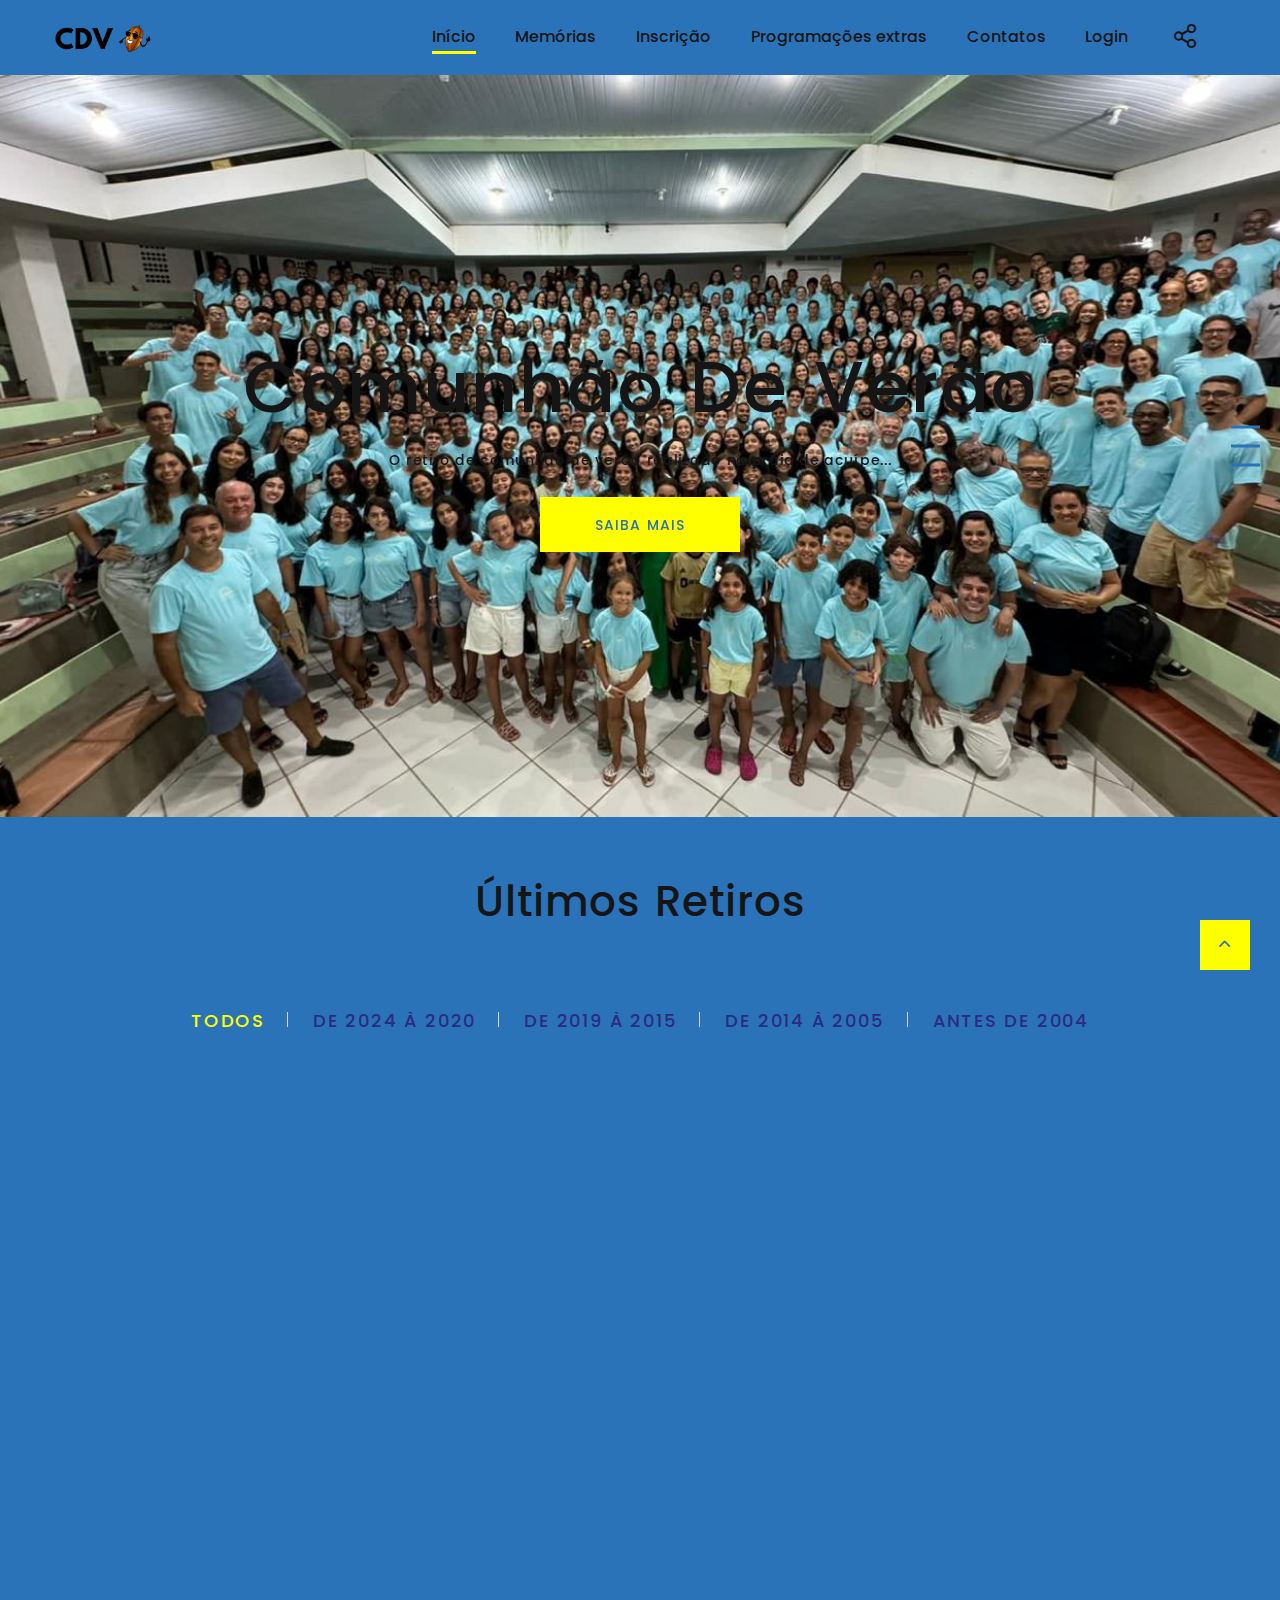
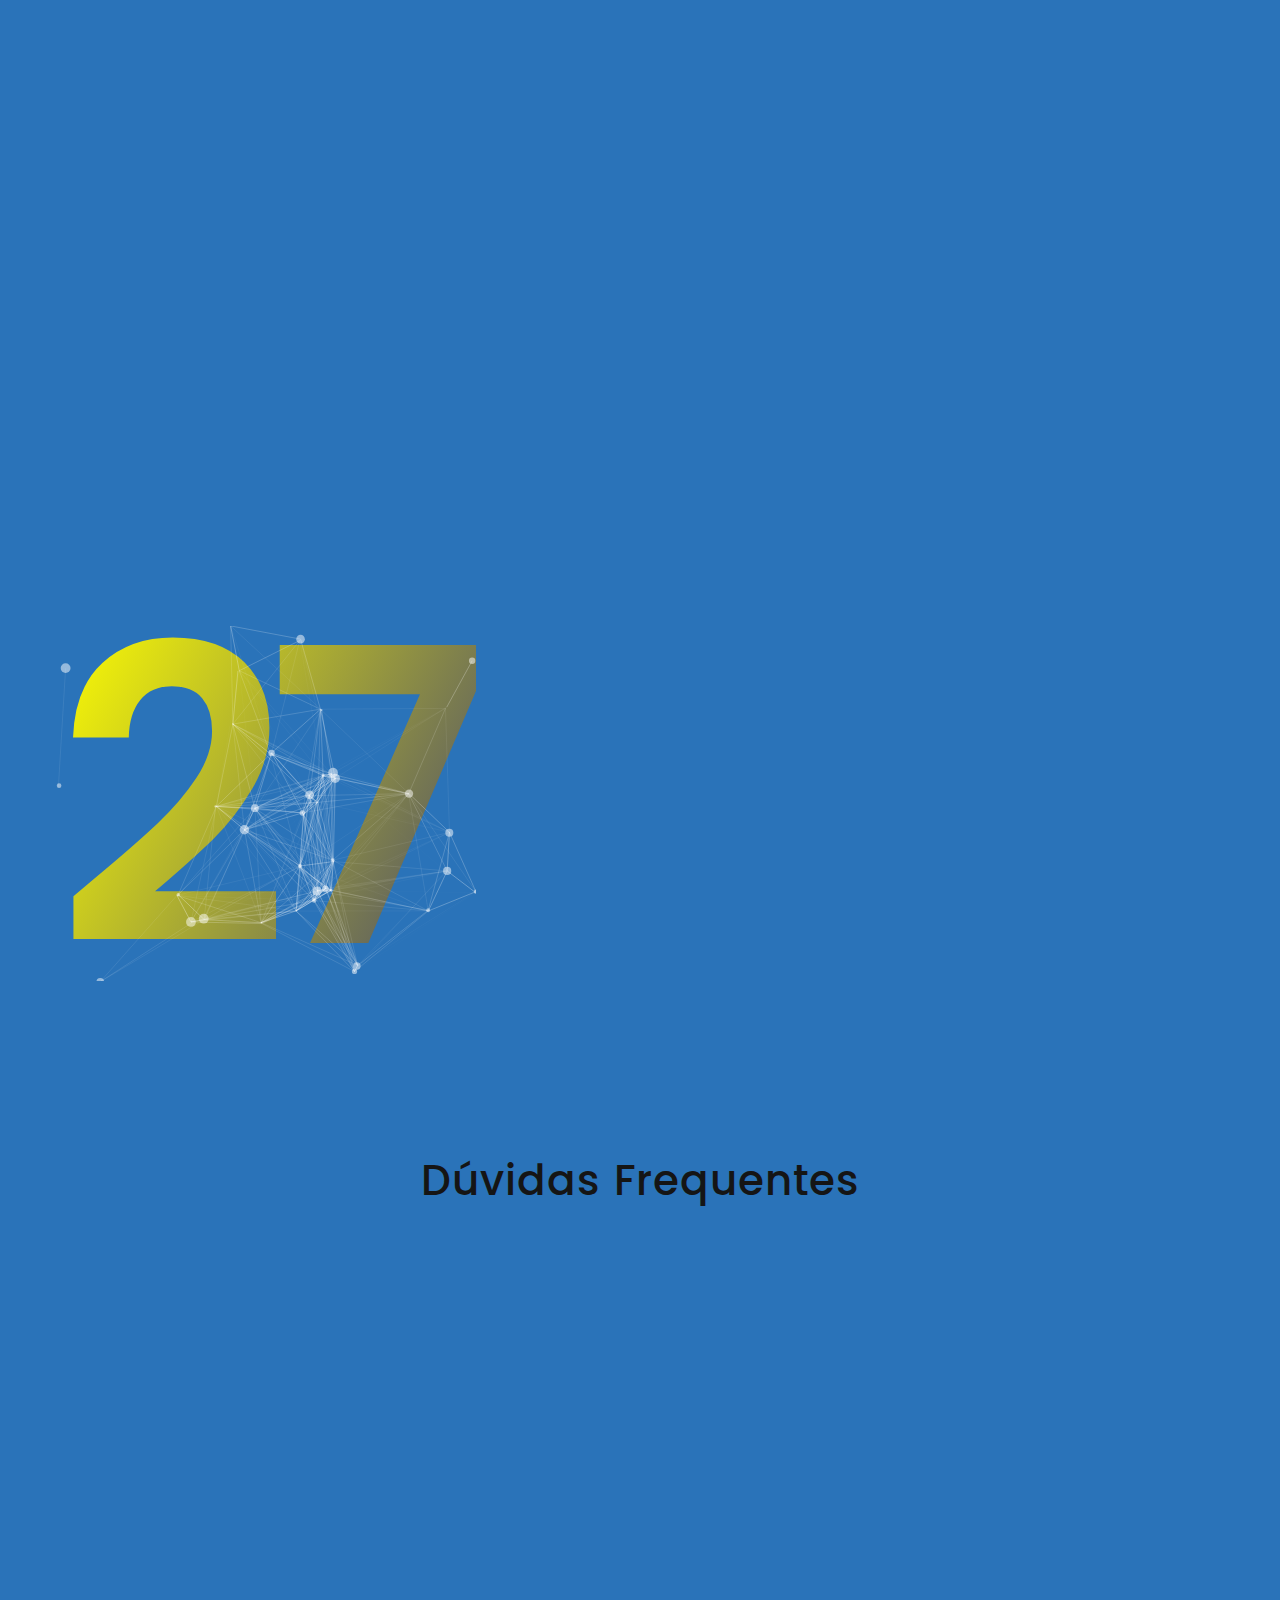
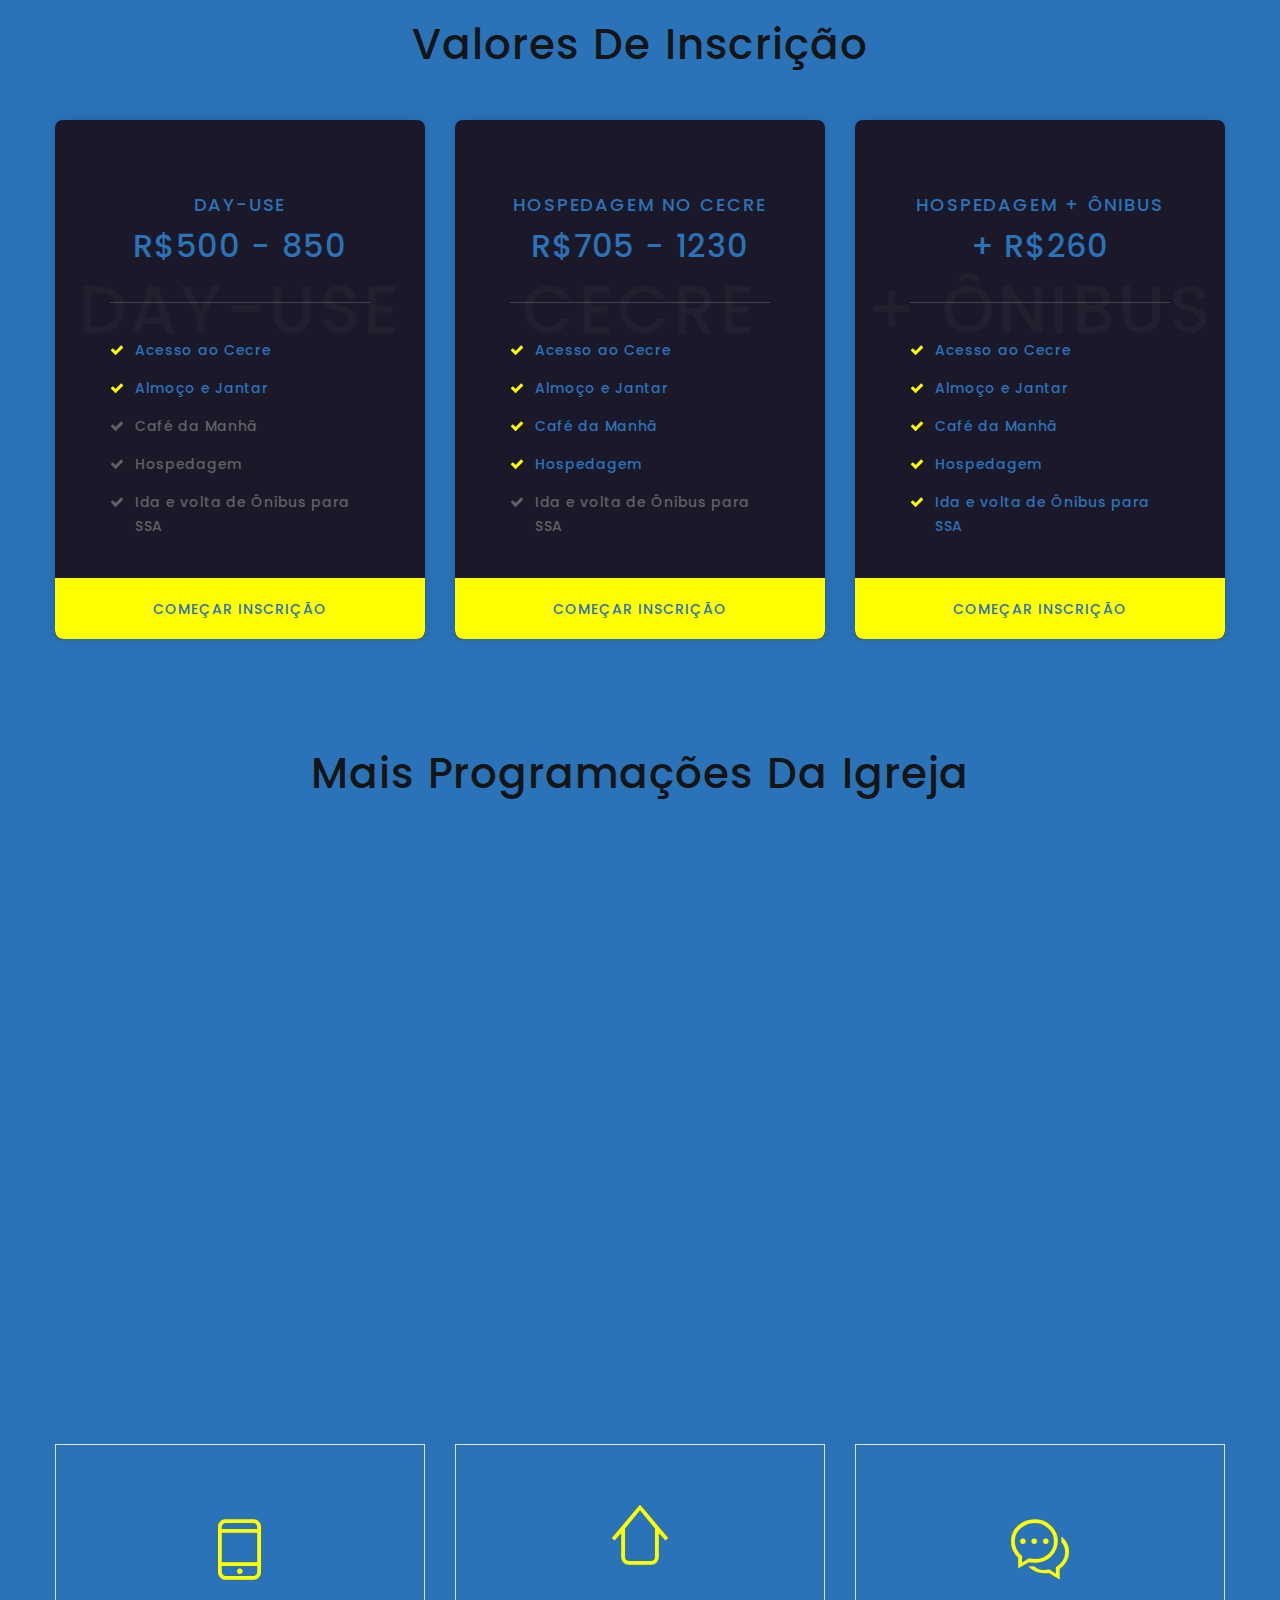
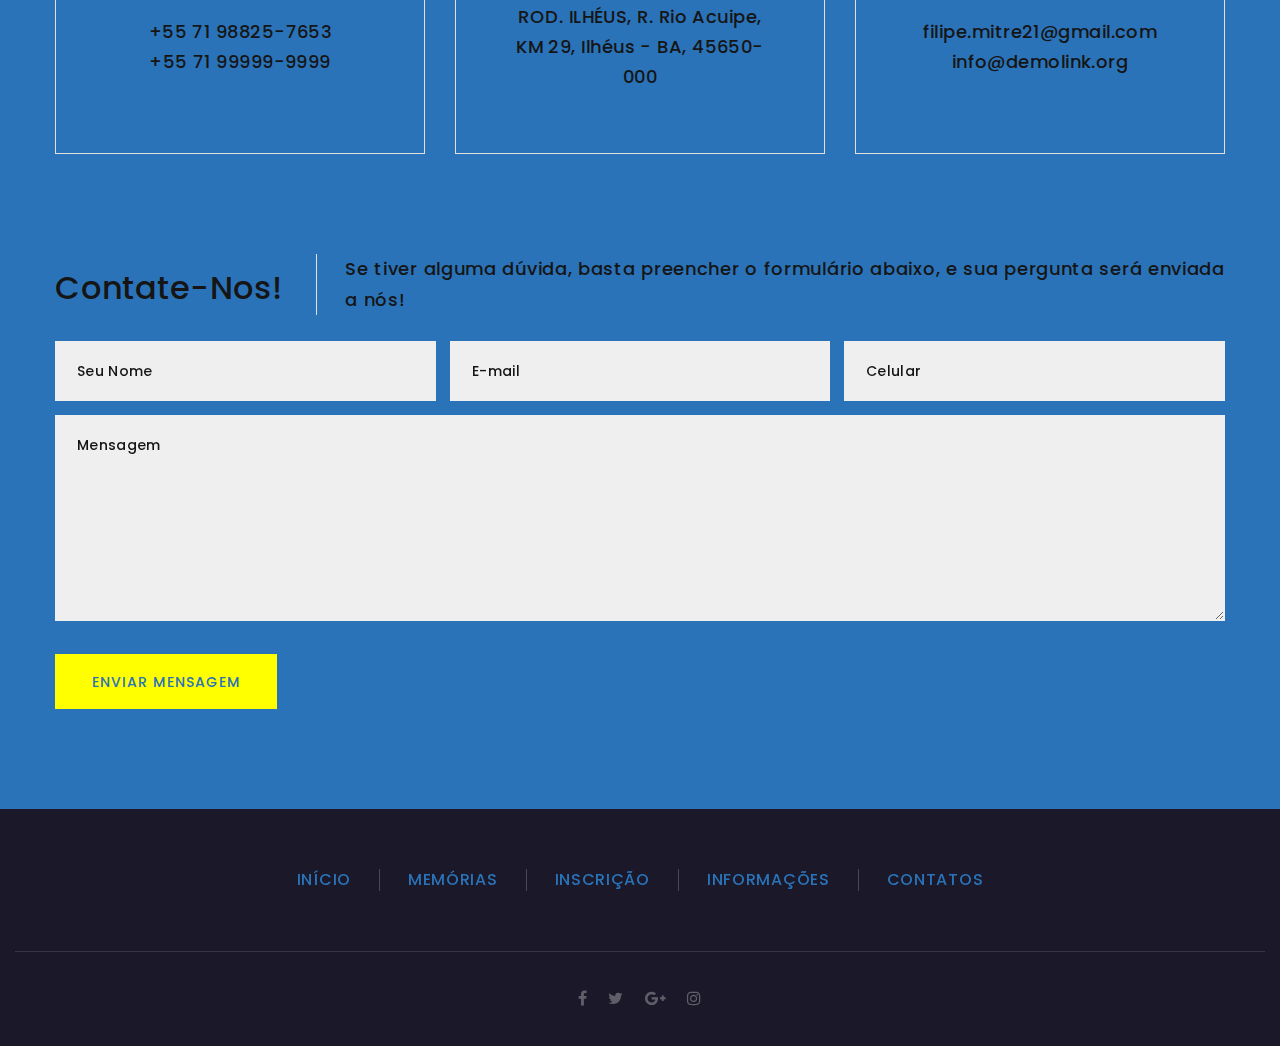
==== index.html @ d505a314 "Update index.html" ====
<!DOCTYPE html>
<html class="wide wow-animation" lang="en">
  <head>
    <title>Comunhão de verão</title>
    <meta name="format-detection" content="telephone=no">
    <meta name="viewport" content="width=device-width, height=device-height, initial-scale=1.0, maximum-scale=1.0, user-scalable=0">
    <meta http-equiv="X-UA-Compatible" content="IE=edge">
    <meta charset="utf-8">
    <link rel="icon" href="images/cacau.png" type="image/x-icon">
    <!-- Stylesheets-->
    <link rel="stylesheet" type="text/css" href="//fonts.googleapis.com/css?family=Poppins:400,500,600%7CTeko:300,400,500%7CMaven+Pro:500">
    <link rel="stylesheet" href="css/bootstrap.css">
    <link rel="stylesheet" href="css/fonts.css">
    <link rel="stylesheet" href="css/style.css">
    <style>.ie-panel{display: none;background: #212121;padding: 10px 0;box-shadow: 3px 3px 5px 0 rgba(0,0,0,.3);clear: both;text-align:center;position: relative;z-index: 1;} html.ie-10 .ie-panel, html.lt-ie-10 .ie-panel {display: block;}</style>
  </head>
  <body>
    <div class="ie-panel"><a href="http://windows.microsoft.com/en-US/internet-explorer/"><img src="images/ie8-panel/warning_bar_0000_us.jpg" height="42" width="820" alt="You are using an outdated browser. For a faster, safer browsing experience, upgrade for free today."></a></div>
    <div class="preloader">
      <div class="preloader-body">
        <div class="cssload-container"><span></span><span></span><span></span><span></span>
        </div>
      </div>
    </div>
    <div class="page">
      <div id="inicio">
        <!-- Page Header-->
        <header class="section page-header">
          <!-- RD Navbar-->
          <div class="rd-navbar-wrap">
            <nav class="rd-navbar rd-navbar-classic" data-layout="rd-navbar-fixed" data-sm-layout="rd-navbar-fixed" data-md-layout="rd-navbar-fixed" data-md-device-layout="rd-navbar-fixed" data-lg-layout="rd-navbar-static" data-lg-device-layout="rd-navbar-fixed" data-xl-layout="rd-navbar-static" data-xl-device-layout="rd-navbar-static" data-xxl-layout="rd-navbar-static" data-xxl-device-layout="rd-navbar-static" data-lg-stick-up-offset="46px" data-xl-stick-up-offset="46px" data-xxl-stick-up-offset="46px" data-lg-stick-up="true" data-xl-stick-up="true" data-xxl-stick-up="true">
              <div class="rd-navbar-main-outer">
                <div class="rd-navbar-main">
                  <!-- RD Navbar Panel-->
                  <div class="rd-navbar-panel">
                    <!-- RD Navbar Toggle-->
                    <button class="rd-navbar-toggle" data-rd-navbar-toggle=".rd-navbar-nav-wrap"><span></span></button>
                    <!-- RD Navbar Brand-->
                    <div class="rd-navbar-brand"><a class="brand" href="index.html"><img src="images/cdv.png" alt="" width="223" height="50"/></a></div>
                  </div>
                  <div class="rd-navbar-main-element">
                    <div class="rd-navbar-nav-wrap">
                      <!-- RD Navbar Share-->
                      <div class="rd-navbar-share fl-bigmug-line-share27" data-rd-navbar-toggle=".rd-navbar-share-list">
                        <ul class="list-inline rd-navbar-share-list">
                          <li class="rd-navbar-share-list-item"><<i class="fi fi-br-cross"></i></li>
                          <li class="rd-navbar-share-list-item"><a class="icon fa fa-twitter" href="#"></a></li>
                          <li class="rd-navbar-share-list-item"><a class="icon fa fa-facebook" href="https://www.facebook.com/cecreacuipe/?locale=pt_BR" target="_blank"></a></li>
                          <li class="rd-navbar-share-list-item"><a class="icon fa fa-instagram" href="https://www.instagram.com/comunhaodeverao/" target="_blank"></a></li>
                        </ul>
                      </div>
                      <ul class="rd-navbar-nav">
                        <li class="rd-nav-item active"><a class="rd-nav-link" href="#inicio">Início</a></li>
                        <!--<li class="rd-nav-item"><a class="rd-nav-link" href="#services">Equipe</a></li>-->
                        <li class="rd-nav-item"><a class="rd-nav-link" href="#memo">Memórias</a></li>
                        <li class="rd-nav-item"><a class="rd-nav-link" href="#pricing">Inscrição</a></li>
                        <li class="rd-nav-item"><a class="rd-nav-link" href="#info">Programações extras</a></li>
                        <li class="rd-nav-item"><a class="rd-nav-link" href="#contatos">Contatos</a></li>
                        <li class="rd-nav-item"><a class="rd-nav-link" href="login.html">Login</a></li>
                      </ul>
                    </div>
                  </div>
                </div>
              </div>
            </nav>
          </div>
        </header>

        <!-- Swiper-->
        <section class="section swiper-container swiper-slider swiper-slider-classic" data-loop="true" data-autoplay="4859" data-simulate-touch="true" data-direction="vertical" data-nav="false">
          <div class="swiper-wrapper text-center">
            <div class="swiper-slide" data-slide-bg="images/glr.jpg">
              <div class="swiper-slide-caption section-md">
                <div class="container">
                  <h1 data-caption-animate="fadeInLeft" data-caption-delay="0">Comunhão de Verão</h1>
                  <p class="text-width-large" data-caption-animate="fadeInRight" data-caption-delay="100">O retiro de comunhão de verão realizado na praia de acuípe...</p><a class="button button-primary button-ujarak" href="#modalCta" data-toggle="modal" data-caption-animate="fadeInUp" data-caption-delay="200">Saiba mais</a>
                </div>
              </div>
            </div>
            <div class="swiper-slide" data-slide-bg="images/corda.jpg">
              <div class="swiper-slide-caption section-md">
                <div class="container">
                  <h1 data-caption-animate="fadeInLeft" data-caption-delay="0">História do retiro</h1>
                  <p class="text-width-large" data-caption-animate="fadeInRight" data-caption-delay="100">Ao longo desses 27 anos muita coisa aconteceu...</p><a class="button button-primary button-ujarak" href="#modalCta" data-toggle="modal" data-caption-animate="fadeInUp" data-caption-delay="200">Saiba mais</a>
                </div>
              </div>
            </div>
            <div class="swiper-slide" data-slide-bg="images/time.jpg">
              <div class="swiper-slide-caption section-md">
                <div class="container">
                  <h1 data-caption-animate="fadeInLeft" data-caption-delay="0">Qualquer dúvida</h1>
                  <p class="text-width-large" data-caption-animate="fadeInRight" data-caption-delay="100">pergunta ao tio Gera...</p><a class="button button-primary button-ujarak" href="#modalCta" data-toggle="modal" data-caption-animate="fadeInUp" data-caption-delay="200">Saiba mais</a>
                </div>
              </div>
            </div>
          </div>
          <!-- Swiper Pagination-->
          <div class="swiper-pagination__module">
            <div class="swiper-pagination__fraction"><span class="swiper-pagination__fraction-index">00</span><span class="swiper-pagination__fraction-divider">/</span><span class="swiper-pagination__fraction-count">00</span></div>
            <div class="swiper-pagination__divider"></div>
            <div class="swiper-pagination"></div>
          </div>
        </section>

      </div>
      <!-- See all services-->
      <!--<section class="section section-sm section-first bg-default text-center" id="services">
        <div class="container">
          <div class="row row-30 justify-content-center">
            <div class="col-md-7 col-lg-5 col-xl-6 text-lg-left wow fadeInUp"><img src="images/index-1-415x592.png" alt="" width="415" height="592"/>
            </div>
            <div class="col-lg-7 col-xl-6">
              <div class="row row-30">
                <div class="col-sm-6 wow fadeInRight">
                  <article class="box-icon-modern box-icon-modern-custom">
                    <div>
                      <h3 class="box-icon-modern-big-title">What We Offer</h3>
                      <div class="box-icon-modern-decor"></div><a class="button button-primary button-ujarak" href="#">View All Services</a>
                    </div>
                  </article>
                </div>
                <div class="col-sm-6 wow fadeInRight" data-wow-delay=".1s">
                  <article class="box-icon-modern box-icon-modern-2">
                    <div class="box-icon-modern-icon linearicons-phone-in-out"></div>
                    <h5 class="box-icon-modern-title"><a href="#">CORPORATE<br>SOLUTIONS</a></h5>
                    <div class="box-icon-modern-decor"></div>
                    <p class="box-icon-modern-text">Need specific software for your company? We are ready to develop it!</p>
                  </article>
                </div>
                <div class="col-sm-6 wow fadeInRight" data-wow-delay=".2s">
                  <article class="box-icon-modern box-icon-modern-2">
                    <div class="box-icon-modern-icon linearicons-headset"></div>
                    <h5 class="box-icon-modern-title"><a href="#">CALL CENTER<br>SOLUTIONS</a></h5>
                    <div class="box-icon-modern-decor"></div>
                    <p class="box-icon-modern-text">Our experts provide custom products of any complexity for call centers.</p>
                  </article>
                </div>
                <div class="col-sm-6 wow fadeInRight" data-wow-delay=".3s">
                  <article class="box-icon-modern box-icon-modern-2">
                    <div class="box-icon-modern-icon linearicons-outbox"></div>
                    <h5 class="box-icon-modern-title"><a href="#">CLOUD<br>DEVELOPMENT</a></h5>
                    <div class="box-icon-modern-decor"></div>
                    <p class="box-icon-modern-text">We can also offer you reliable cloud development solutions.</p>
                  </article>
                </div>
              </div>
            </div>
          </div>
        </div>
      </section>-->

      <!-- Cta
      <section class="section section-fluid bg-default">
        <div class="parallax-container" data-parallax-img="images/parallax-1.jpg">
          <div class="parallax-content section-xl context-dark bg-overlay-68 bg-mobile-overlay">
            <div class="container">
              <div class="row row-30 justify-content-end text-right">
                <div class="col-sm-7">
                  <h3 class="wow fadeInLeft">Let's Develop Your Next Great App!</h3>
                  <p>Do you need a unique software solution for your company? We know how to help you!</p>
                  <div class="group-sm group-middle group justify-content-end"><a class="button button-primary button-ujarak" href="#modalCta" data-toggle="modal">Saiba mais</a><a class="button button-white-outline button-ujarak" href="#">Learn More</a></div>
                </div>
              </div>
            </div>
          </div>
        </div>
      </section>-->

      <!-- Latest Projects-->
      <section class="section section-sm section-fluid bg-default text-center" id="memo">
        <div class="container-fluid">
          <h2 class="wow fadeInLeft">Últimos retiros</h2>
          <p class="quote-jean wow fadeInRight" data-wow-delay=".1s">Ao longo desses 27 anos de retiro, temos muitas memórias em foto</p>
          <div class="isotope-filters isotope-filters-horizontal">
            <button class="isotope-filters-toggle button button-md button-icon button-icon-right button-default-outline button-wapasha" data-custom-toggle="#isotope-3" data-custom-toggle-hide-on-blur="true" data-custom-toggle-disable-on-blur="true"><span class="icon fa fa-caret-down"></span>Filter</button>
            <ul class="isotope-filters-list" id="isotope-3">
              <li><a class="active" href="#" data-isotope-filter="*" data-isotope-group="gallery">Todos</a></li>
              <li><a href="#" data-isotope-filter="Type 1" data-isotope-group="gallery">De 2024 à 2020</a></li>
              <li><a href="#" data-isotope-filter="Type 2" data-isotope-group="gallery">De 2019 à 2015</a></li>
              <li><a href="#" data-isotope-filter="Type 3" data-isotope-group="gallery">De 2014 à 2005</a></li>
              <li><a href="#" data-isotope-filter="Type 4" data-isotope-group="gallery">Antes de 2004</a></li>
            </ul>
          </div>
          <div class="row row-30 isotope" data-isotope-layout="fitRows" data-isotope-group="gallery" data-lightgallery="group">
            <div class="col-sm-6 col-lg-4 col-xxl-3 isotope-item wow fadeInRight" data-filter="Type 4">
              <!-- Thumbnail Classic-->
              <article class="thumbnail thumbnail-classic thumbnail-md">
                <div class="thumbnail-classic-figure"><img src="images/1.png" alt="" width="420" height="350"/>
                </div>
                <div class="thumbnail-classic-caption">
                  <div class="thumbnail-classic-title-wrap"><a class="icon fl-bigmug-line-zoom60" href="images/grid-gallery-1-1200x800-original.jpg" data-lightgallery="item"><img src="images/2.png" alt="" width="420" height="350"/></a>
                    <h5 class="thumbnail-classic-title"><a href="#">FinStep</a></h5>
                  </div>
                  <p class="thumbnail-classic-text">We work hard on every app to deliver top-notch features with great UI that you won’t find anywhere else.</p>
                </div>
              </article>
            </div>
            <div class="col-sm-6 col-lg-4 col-xxl-3 isotope-item wow fadeInRight" data-filter="Type 1" data-wow-delay=".1s">
              <!-- Thumbnail Classic-->
              <article class="thumbnail thumbnail-classic thumbnail-md">
                <div class="thumbnail-classic-figure"><img src="images/2.png" alt="" width="420" height="350"/>
                </div>
                <div class="thumbnail-classic-caption">
                  <div class="thumbnail-classic-title-wrap"><a class="icon fl-bigmug-line-zoom60" href="images/grid-gallery-2-1200x800-original.jpg" data-lightgallery="item"><img src="images/fullwidth-gallery-2-420x350.jpg" alt="" width="420" height="350"/></a>
                    <h5 class="thumbnail-classic-title"><a href="#">Mobile Finance</a></h5>
                  </div>
                  <p class="thumbnail-classic-text">We work hard on every app to deliver top-notch features with great UI that you won’t find anywhere else.</p>
                </div>
              </article>
            </div>
            <div class="col-sm-6 col-lg-4 col-xxl-3 isotope-item wow fadeInRight" data-filter="Type 2" data-wow-delay=".2s">
              <!-- Thumbnail Classic-->
              <article class="thumbnail thumbnail-classic thumbnail-md">
                <div class="thumbnail-classic-figure"><img src="images/3.png" alt="" width="420" height="350"/>
                </div>
                <div class="thumbnail-classic-caption">
                  <div class="thumbnail-classic-title-wrap"><a class="icon fl-bigmug-line-zoom60" href="images/grid-gallery-3-1200x800-original.jpg" data-lightgallery="item"><img src="images/fullwidth-gallery-3-420x350.jpg" alt="" width="420" height="350"/></a>
                    <h5 class="thumbnail-classic-title"><a href="#">Q-Manage</a></h5>
                  </div>
                  <p class="thumbnail-classic-text">We work hard on every app to deliver top-notch features with great UI that you won’t find anywhere else.</p>
                </div>
              </article>
            </div>
            <div class="col-sm-6 col-lg-4 col-xxl-3 isotope-item wow fadeInRight" data-filter="Type 3" data-wow-delay=".3s">
              <!-- Thumbnail Classic-->
              <article class="thumbnail thumbnail-classic thumbnail-md">
                <div class="thumbnail-classic-figure"><img src="images/4.png" alt="" width="420" height="350"/>
                </div>
                <div class="thumbnail-classic-caption">
                  <div class="thumbnail-classic-title-wrap"><a class="icon fl-bigmug-line-zoom60" href="images/grid-gallery-4-1200x800-original.jpg" data-lightgallery="item"><img src="images/fullwidth-gallery-4-420x350.jpg" alt="" width="420" height="350"/></a>
                    <h5 class="thumbnail-classic-title"><a href="#">WeatherCast</a></h5>
                  </div>
                  <p class="thumbnail-classic-text">We work hard on every app to deliver top-notch features with great UI that you won’t find anywhere else.</p>
                </div>
              </article>
            </div>
            <div class="col-sm-6 col-lg-4 col-xxl-3 isotope-item wow fadeInLeft" data-filter="Type 3">
              <!-- Thumbnail Classic-->
              <article class="thumbnail thumbnail-classic thumbnail-md">
                <div class="thumbnail-classic-figure"><img src="images/5.png" alt="" width="420" height="350"/>
                </div>
                <div class="thumbnail-classic-caption">
                  <div class="thumbnail-classic-title-wrap"><a class="icon fl-bigmug-line-zoom60" href="images/grid-gallery-5-1200x800-original.jpg" data-lightgallery="item"><img src="images/fullwidth-gallery-5-420x350.jpg" alt="" width="420" height="350"/></a>
                    <h5 class="thumbnail-classic-title"><a href="#">Home Calendar</a></h5>
                  </div>
                  <p class="thumbnail-classic-text">We work hard on every app to deliver top-notch features with great UI that you won’t find anywhere else.</p>
                </div>
              </article>
            </div>
            <div class="col-sm-6 col-lg-4 col-xxl-3 isotope-item wow fadeInLeft" data-filter="Type 1" data-wow-delay=".1s">
              <!-- Thumbnail Classic-->
              <article class="thumbnail thumbnail-classic thumbnail-md">
                <div class="thumbnail-classic-figure"><img src="images/6.png" alt="" width="420" height="350"/>
                </div>
                <div class="thumbnail-classic-caption">
                  <div class="thumbnail-classic-title-wrap"><a class="icon fl-bigmug-line-zoom60" href="images/grid-gallery-6-1200x800-original.jpg" data-lightgallery="item"><img src="images/fullwidth-gallery-6-420x350.jpg" alt="" width="420" height="350"/></a>
                    <h5 class="thumbnail-classic-title"><a href="#">MPlanner</a></h5>
                  </div>
                  <p class="thumbnail-classic-text">We work hard on every app to deliver top-notch features with great UI that you won’t find anywhere else.</p>
                </div>
              </article>
            </div>
            <div class="col-sm-6 col-lg-4 col-xxl-3 isotope-item wow fadeInLeft" data-filter="Type 2" data-wow-delay=".2s">
              <!-- Thumbnail Classic-->
              <article class="thumbnail thumbnail-classic thumbnail-md">
                <div class="thumbnail-classic-figure"><img src="images/7.png" alt="" width="420" height="350"/>
                </div>
                <div class="thumbnail-classic-caption">
                  <div class="thumbnail-classic-title-wrap"><a class="icon fl-bigmug-line-zoom60" href="images/grid-gallery-7-1200x800-original.jpg" data-lightgallery="item"><img src="images/fullwidth-gallery-7-420x350.jpg" alt="" width="420" height="350"/></a>
                    <h5 class="thumbnail-classic-title"><a href="#">Alice Messenger</a></h5>
                  </div>
                  <p class="thumbnail-classic-text">We work hard on every app to deliver top-notch features with great UI that you won’t find anywhere else.</p>
                </div>
              </article>
            </div>
            <div class="col-sm-6 col-lg-4 col-xxl-3 isotope-item wow fadeInLeft" data-filter="Type 3" data-wow-delay=".3s">
              <!-- Thumbnail Classic-->
              <article class="thumbnail thumbnail-classic thumbnail-md">
                <div class="thumbnail-classic-figure"><img src="images/10.png" alt="" width="420" height="350"/>
                </div>
                <div class="thumbnail-classic-caption">
                  <div class="thumbnail-classic-title-wrap"><a class="icon fl-bigmug-line-zoom60" href="images/grid-gallery-8-1200x800-original.jpg" data-lightgallery="item"><img src="images/fullwidth-gallery-8-420x350.jpg" alt="" width="420" height="350"/></a>
                    <h5 class="thumbnail-classic-title"><a href="#">WiseMoney</a></h5>
                  </div>
                  <p class="thumbnail-classic-text">We work hard on every app to deliver top-notch features with great UI that you won’t find anywhere else.</p>
                </div>
              </article>
            </div>
          </div>
        </div>
      </section>

      <!-- Years of experience-->
      <section class="section section-sm bg-default">
        <div class="container">
          <div class="row row-30 row-xl-24 justify-content-center align-items-center align-items-lg-start text-left">
            <div class="col-md-6 col-lg-5 col-xl-4 text-center"><a class="text-img" href="#">
                <div id="particles-js"></div><span class="counter">27</span></a></div>
            <div class="col-sm-8 col-md-6 col-lg-5 col-xl-4">
              <div class="text-width-extra-small offset-top-lg-24 wow fadeInUp">
                <h3 class="title-decoration-lines-left">Anos de Acuípe</h3>
                <p class="text-gray-500">Foram muitos anos de bençãos e experiências com o Senhor</p><a class="button button-secondary button-pipaluk" href="#">Saiba mais</a>
              </div>
            </div>
            <div class="col-sm-10 col-md-8 col-lg-6 col-xl-4 wow fadeInRight" data-wow-delay=".1s">
              <div class="row justify-content-center border-2-column offset-top-xl-26">
                <div class="col-9 col-sm-6">
                  <div class="counter-amy">
                    <div class="counter-amy-number"><span class="counter">7</span><span class="symbol"></span>
                    </div>
                    <h6 class="counter-amy-title">dias</h6>
                  </div>
                </div>
                <div class="col-9 col-sm-6">
                  <div class="counter-amy">
                    <div class="counter-amy-number"><span class="symbol">+</span><span class="counter">17</span>
                    </div>
                    <h6 class="counter-amy-title">cidades</h6>
                  </div>
                </div>
                <div class="col-9 col-sm-6">
                  <div class="counter-amy">
                    <div class="counter-amy-number"><span class="symbol">+</span><span class="counter">30</span>
                    </div>
                    <h6 class="counter-amy-title">pessoas</h6>
                  </div>
                </div>
                <div class="col-9 col-sm-6">
                  <div class="counter-amy">
                    <div class="counter-amy-number"><span class="symbol"></span><span class="counter">1</span>
                    </div>
                    <h6 class="counter-amy-title">Só voz</h6>
                  </div>
                </div>
              </div>
            </div>
            <div class="col-lg-6 col-xl-12 align-self-center">
              <div class="row row-30 justify-content-center">
                <!--<div class="col-sm-6 col-md-5 col-lg-6 col-xl-3 wow fadeInLeft"><a class="clients-classic" href="#"><img src="images/clients-9-270x117.png" alt="" width="270" height="117"/></a></div>
                <div class="col-sm-6 col-md-5 col-lg-6 col-xl-3 wow fadeInLeft" data-wow-delay=".1s"><a class="clients-classic" href="#"><img src="images/clients-10-270x117.png" alt="" width="270" height="117"/></a></div>
                <div class="col-sm-6 col-md-5 col-lg-6 col-xl-3 wow fadeInLeft" data-wow-delay=".2s"><a class="clients-classic" href="#"><img src="images/clients-3-270x117.png" alt="" width="270" height="117"/></a></div>
                <div class="col-sm-6 col-md-5 col-lg-6 col-xl-3 wow fadeInLeft" data-wow-delay=".3s"><a class="clients-classic" href="#"><img src="images/clients-11-270x117.png" alt="" width="270" height="117"/></a></div>-->
              </div>
            </div>
          </div>
        </div>
      </section>

      <!-- Meet The Team
      <section class="section section-sm section-fluid bg-default" id="team">
        <div class="container-fluid">
          <h2>Conheça a banda</h2>
          <div class="row row-sm row-30 justify-content-center">
            <div class="col-md-6 col-lg-5 col-xl-3 wow fadeInRight">
              
              <article class="team-classic team-classic-lg"><a class="team-classic-figure" href="#"><img src="images/team-11-420x424.jpg" alt="" width="420" height="424"/></a>
                <div class="team-classic-caption">
                  <h4 class="team-classic-name"><a href="#">Júlio</a></h4>
                  <p class="team-classic-status">Baixista</p>
                </div>
              </article>
            </div>
            <div class="col-md-6 col-lg-5 col-xl-3 wow fadeInRight" data-wow-delay=".1s">
              
              <article class="team-classic team-classic-lg"><a class="team-classic-figure" href="#"><img src="images/team-12-420x424.jpg" alt="" width="420" height="424"/></a>
                <div class="team-classic-caption">
                  <h4 class="team-classic-name"><a href="#">Josué</a></h4>
                  <p class="team-classic-status">Guitarrista</p>
                </div>
              </article>
            </div>
            <div class="col-md-6 col-lg-5 col-xl-3 wow fadeInRight" data-wow-delay=".2s">
              
              <article class="team-classic team-classic-lg"><a class="team-classic-figure" href="#"><img src="images/team-13-420x424.jpg" alt="" width="420" height="424"/></a>
                <div class="team-classic-caption">
                  <h4 class="team-classic-name"><a href="#">Sarah</a></h4>
                  <p class="team-classic-status">Cantora</p>
                </div>
              </article>
            </div>
            <div class="col-md-6 col-lg-5 col-xl-3 wow fadeInRight" data-wow-delay=".3s">
              
              <article class="team-classic team-classic-lg"><a class="team-classic-figure" href="#"><img src="images/team-14-420x424.jpg" alt="" width="420" height="424"/></a>
                <div class="team-classic-caption">
                  <h4 class="team-classic-name"><a href="#">Pedro Cauê</a></h4>
                  <p class="team-classic-status">Baterista</p>
                </div>
              </article>
            </div>
          </div>
        </div>
      </section>-->

      <!-- You dream — we embody
      <section class="section section-sm bg-default text-md-left">
        <div class="container">
          <div class="row row-50 align-items-center justify-content-center justify-content-xl-between">
            <div class="col-lg-6 col-xl-5 wow fadeInLeft">
              <h2>Get More With Us</h2>
              
              <div class="tabs-custom tabs-horizontal tabs-line tabs-line-big text-center text-md-left" id="tabs-6">
                
                <ul class="nav nav-tabs">
                  <li class="nav-item" role="presentation"><a class="nav-link nav-link-big active" href="#tabs-6-1" data-toggle="tab">01</a></li>
                  <li class="nav-item" role="presentation"><a class="nav-link nav-link-big" href="#tabs-6-2" data-toggle="tab">02</a></li>
                  <li class="nav-item" role="presentation"><a class="nav-link nav-link-big" href="#tabs-6-3" data-toggle="tab">03</a></li>
                  <li class="nav-item" role="presentation"><a class="nav-link nav-link-big" href="#tabs-6-4" data-toggle="tab">04</a></li>
                </ul>
                
                <div class="tab-content">
                  <div class="tab-pane fade show active" id="tabs-6-1">
                    <h5 class="font-weight-normal">FREE APPS</h5>
                    <p>We regularly upload new free apps to our website, which is fully accessible to our clients and subscribers. You can also find out about free apps in our blog.</p>
                    <div class="group-sm group-middle"><a class="button button-secondary button-pipaluk" href="#modalCta" data-toggle="modal">Saiba mais</a><a class="button button-default-outline button-wapasha" href="#">Learn More</a></div>
                  </div>
                  <div class="tab-pane fade" id="tabs-6-2">
                    <h5 class="font-weight-normal">GET SOCIAL</h5>
                    <p>Every app we develop has built-in social support that allows you to stay connected to your accounts on Facebook, Instagram, Twitter and other networks.</p>
                    <div class="group-sm group-middle"><a class="button button-secondary button-pipaluk" href="#modalCta" data-toggle="modal">Saiba mais</a><a class="button button-default-outline button-wapasha" href="#">Learn More</a></div>
                  </div>
                  <div class="tab-pane fade" id="tabs-6-3">
                    <h5 class="font-weight-normal">CUSTOMER SERVICE</h5>
                    <p>Every customer of RatherApp can get access to our friendly and qualified 24/7 support via chat or phone. Fell free to ask us any question!</p>
                    <div class="group-sm group-middle"><a class="button button-secondary button-pipaluk" href="#modalCta" data-toggle="modal">Saiba mais</a><a class="button button-default-outline button-wapasha" href="#">Learn More</a></div>
                  </div>
                  <div class="tab-pane fade" id="tabs-6-4">
                    <h5 class="font-weight-normal">GREAT USABILITY</h5>
                    <p>All our apps are designed to have great usability in order to easily operate our applications. That is why our software has high ratings and lots of awards.</p>
                    <div class="group-sm group-middle"><a class="button button-secondary button-pipaluk" href="#modalCta" data-toggle="modal">Saiba mais</a><a class="button button-default-outline button-wapasha" href="#">Learn More</a></div>
                  </div>
                </div>
              </div>
            </div>
            <div class="col-lg-6 text-center wow fadeInUp" data-wow-delay=".1s">
              <div class="owl-carousel owl-style-1" data-items="2" data-stage-padding="0" data-loop="true" data-margin="0" data-mouse-drag="true" data-autoplay="true"><a class="box-device" href="#"><img src="images/index-4-313x580.png" alt="" width="313" height="580"/></a><a class="box-device" href="#"><img src="images/index-5-313x580.png" alt="" width="313" height="580"/></a><a class="box-device" href="#"><img src="images/index-4-313x580.png" alt="" width="313" height="580"/></a><a class="box-device" href="#"><img src="images/index-5-313x580.png" alt="" width="313" height="580"/></a></div>
            </div>
          </div>
        </div>
      </section>-->

      <!-- What people Say-->
      <section class="section section-sm section-bottom-70 section-fluid bg-default">
        <div class="container-fluid">
          <h2>Dúvidas frequentes</h2>
          <div class="row row-50 row-sm">
            <div class="col-md-6 col-xl-4 wow fadeInRight">
              
              <article class="quote-modern quote-modern-custom">
                <div class="unit unit-spacing-md align-items-center">
                  <!--<div class="unit-left"><a class="quote-modern-figure" href="#"><img class="img-circles" src="images/user-11-75x75.jpg" alt="" width="75" height="75"/></a></div>-->
                  <div class="unit-body">
                    <h4 class="quote-modern-cite"><a href="#">Inscrição</a></h4>
                    <p class="quote-modern-status">Quem pode se inscrever?</p>
                  </div>
                </div>
                <div class="quote-modern-text">
                  <p class="q">Para se inscrever em Acuipe, é necessário ter pelo menos 14 anos completos e um coração que busca a Deus, desejando verdadeiramente seguir seus caminhos</p>
                </div>
              </article>
            </div>
            <div class="col-md-6 col-xl-4 wow fadeInRight" data-wow-delay=".1s">
              
              <article class="quote-modern quote-modern-custom">
                <div class="unit unit-spacing-md align-items-center">
                  <!--<div class="unit-left"><a class="quote-modern-figure" href="#"><img class="img-circles" src="images/user-12-75x75.jpg" alt="" width="75" height="75"/></a></div>-->
                  <div class="unit-body">
                    <h4 class="quote-modern-cite"><a href="#">Diária e Day Use</a></h4>
                    <p class="quote-modern-status">Qual é a diferença entre diária e Day Use?</p>
                  </div>
                </div>
                <div class="quote-modern-text">
                  <p class="q">Ao contratar a diária, você fica hospedado no Cecre, enquanto com o Day Use, você fica hospedado fora do Cecre, em uma pousada próxima.</p>
                </div>
              </article>
            </div>
            <div class="col-md-6 col-xl-4 wow fadeInRight" data-wow-delay=".2s">
              
              <article class="quote-modern quote-modern-custom">
                <div class="unit unit-spacing-md align-items-center">
                  <!--<div class="unit-left"><a class="quote-modern-figure" href="#"><img class="img-circles" src="images/user-20-75x75.jpg" alt="" width="75" height="75"/></a></div>-->
                  <div class="unit-body">
                    <h4 class="quote-modern-cite"><a href="#">Limites do CECRE</a></h4>
                    <p class="quote-modern-status">É permitido sair dos limites do CECRE?</p>
                  </div>
                </div>
                <div class="quote-modern-text">
                  <p class="q">Não é permitido que nenhum jovem saia dos limites do Cecre, a menos que haja autorização dos pastores responsáveis pelo evento.</p>
                </div>
              </article>
            </div>
          </div>
        </div>
      </section>

      <!-- Pricing-->
      <section class="section section-sm section-bottom-70 section-fluid bg-default" id="pricing">
        <div class="container">
          <h2>Valores de inscrição</h2>
          <div class="row row-30 justify-content-center">
            <div class="col-md-6 col-lg-5 col-xl-4">
              <div class="box-pricing box-pricing-black">
                <div class="box-pricing-body">
                  <h5 class="box-pricing-title">Day-use</h5>
                  <h3 class="box-pricing-price">R$500 - 850</h3>
                  <!--<div class="box-pricing-time">Valores de inscrição variam de acordo com a idade</div>-->
                  <div class="box-pricing-divider">
                    <div class="divider"></div><span>Day-use</span>
                  </div>
                  <ul class="box-pricing-list">
                    <li class="active">Acesso ao Cecre</li>
                    <li class="active">Almoço e Jantar</li>
                    <li>Café da Manhã</li>
                    <li>Hospedagem</li>
                    <li>Ida e volta de Ônibus para SSA</li>
                  </ul>
                </div>
                <div class="box-pricing-button"><a class="button button-lg button-block button-primary" href="registro.html">Começar Inscrição</a></div>
              </div>
            </div>
            <div class="col-md-6 col-lg-5 col-xl-4">
              <div class="box-pricing box-pricing-black box-pricing-popular">
                <div class="box-pricing-body">
                  <h5 class="box-pricing-title">Hospedagem no Cecre</h5>
                  <h3 class="box-pricing-price">R$705 - 1230</h3>
                  <!--<div class="box-pricing-time">Valores de inscrição variam de acordo com a idade</div>-->
                  <div class="box-pricing-divider">
                    <div class="divider"></div><span>Cecre</span>
                  </div>
                  <ul class="box-pricing-list">
                    <li class="active">Acesso ao Cecre</li>
                    <li class="active">Almoço e Jantar</li>
                    <li class="active">Café da Manhã</li>
                    <li class="active">Hospedagem</li>
                    <li>Ida e volta de Ônibus para SSA</li>
                  </ul>
                </div>
                <div class="box-pricing-button"><a class="button button-lg button-block button-primary" href="login.html">Começar Inscrição</a></div>
                <!--<div class="box-pricing-badge">mais comum</div>-->
              </div>
            </div>
            <div class="col-md-6 col-lg-5 col-xl-4">
              <div class="box-pricing box-pricing-black">
                <div class="box-pricing-body">
                  <h5 class="box-pricing-title">Hospedagem + Ônibus</h5>
                  <h3 class="box-pricing-price">+ R$260</h3>
                  <!--<div class="box-pricing-time">Valores de inscrição variam de acordo com a idade</div>-->
                  <div class="box-pricing-divider">
                    <div class="divider"></div><span>+ Ônibus</span>
                  </div>
                  <ul class="box-pricing-list">
                    <li class="active">Acesso ao Cecre</li>
                    <li class="active">Almoço e Jantar</li>
                    <li class="active">Café da Manhã</li>
                    <li class="active">Hospedagem</li>
                    <li class="active">Ida e volta de Ônibus para SSA</li>
                  </ul>
                </div>
                <div class="box-pricing-button"><a class="button button-lg button-block button-primary" href="form.html">Começar Inscrição</a></div>
              </div>
            </div>
          </div>
        </div>
      </section>

      <!-- Latest blog posts-->
      <section class="section section-sm bg-default" id="info">
        <div class="container">
          <h2>Mais programações da igreja</h2>
          <div class="row row-45">
            <div class="col-sm-6 col-lg-4 wow fadeInLeft">
              <!-- Post Modern-->
              <article class="post post-modern"><a class="post-modern-figure propaganda" href="https://www.youtube.com/@FundamentosMe" target="_blank"><img src="images/programações extras/fundamentos.jpg" alt="" width="370" height="307"/>
                  <!--<div class="post-modern-time">
                    <time datetime="2019-07-04"><span class="post-modern-time-month">07</span><span class="post-modern-time-number">04</span></time>
                  </div></a>-->
                <h4 class="post-modern-title"><a href="https://www.youtube.com/@FundamentosMe" target="_blank">Fundamentos</a></h4>
                <p class="post-modern-text">O canal Fundamentos é uma iniciativa do pastor Jean Santos juntamente com outros presbíteros de relembrar e reforçar os fundamentos que Cristo deixou para nós, não deixe de conferir, basta clicar no nome!</p>
              </article>
            </div>
            <div class="col-sm-6 col-lg-4 wow fadeInLeft" data-wow-delay=".1s">
              <!-- Post Modern-->
              <article class="post post-modern"><a class="post-modern-figure propaganda" href="https://www.youtube.com/@FazendoDiscipulosIgreja" target="_blank"><img src="images/programações extras/fazendodis.jgp.jpg" alt="" width="370" height="307"/>
                  <!--<div class="post-modern-time">
                    <time datetime="2019-07-17"><span class="post-modern-time-month">07</span><span class="post-modern-time-number">17</span></time>
                  </div></a>-->
                <h4 class="post-modern-title"><a href="https://www.youtube.com/@FazendoDiscipulosIgreja" target="_blank">Fazendo Discípulos</a></h4>
                <p class="post-modern-text">O canal fazendo discípulos é um canal antigo que contém algumas ministrações dos pastores de Salvador gravadas, basta clicar no nome para vê-las!</p>
              </article>
            </div>
            <div class="col-sm-6 col-lg-4 wow fadeInLeft" data-wow-delay=".2s">
              <!-- Post Modern-->
              <article class="post post-modern"><a class="post-modern-figure propaganda" href="https://www.youtube.com/@MarcosdeMoraes" target="_blank"><img src="images/programações extras/marcos.jgp.jpg" alt="" width="370" height="307"/>
                  <!--<div class="post-modern-time">
                    <time datetime="2019-07-22"><span class="post-modern-time-month">07</span><span class="post-modern-time-number">22</span></time>
                  </div></a>-->
                <h4 class="post-modern-title"><a href="https://www.youtube.com/@MarcosdeMoraes" target="_blank">Marcos Moraes</a></h4>
                <p class="post-modern-text">O canal é do pastor Marcos Moraes onde ele conversa sobre alguns assuntos e traz direcionamento para a igreja, é só clicar no nome que você será redirecionado para o canal dele!</p>
              </article>
            </div>
          </div>
        </div>
      </section>

      <!-- Contact information-->
      <section class="section section-sm bg-default">
        <div class="container">
          <div class="row row-30 justify-content-center">
            <div class="col-sm-8 col-md-6 col-lg-4">
              <article class="box-contacts">
                <div class="box-contacts-body">
                  <div class="box-contacts-icon fl-bigmug-line-cellphone55"></div>
                  <div class="box-contacts-decor"></div>
                  <p class="box-contacts-link"><a href="tel:#">+55 71 98825-7653</a></p>
                  <p class="box-contacts-link"><a href="tel:#">+55 71 99999-9999</a></p>
                </div>
              </article>
            </div>
            <div class="col-sm-8 col-md-6 col-lg-4">
              <article class="box-contacts">
                <div class="box-contacts-body">
                  <div class="box-contacts-icon fl-bigmug-line-up104"></div>
                  <div class="box-contacts-decor"></div>
                  <p class="box-contacts-link"><a href="https://www.google.com.br/maps/place/CECRE+-+CENTRO+CRISTÃO+DE+RESTAURAÇÃO/@-15.0751704,-39.0008972,17z/data=!3m1!4b1!4m6!3m5!1s0x739be4c76dd91b5:0x5e6aaec731c11644!8m2!3d-15.0751756!4d-38.9983169!16s%2Fg%2F1ptxnpbv7?entry=ttu" target="_blank">ROD. ILHÉUS, R. Rio Acuipe, KM 29, Ilhéus - BA, 45650-000</a></p>
                </div>
              </article>
            </div>
            <div class="col-sm-8 col-md-6 col-lg-4">
              <article class="box-contacts">
                <div class="box-contacts-body">
                  <div class="box-contacts-icon fl-bigmug-line-chat55"></div>
                  <div class="box-contacts-decor"></div>
                  <p class="box-contacts-link"><a href="mailto:filipe.mitre21@gmail.com" target="_blank">filipe.mitre21@gmail.com</a></p>
                  <p class="box-contacts-link"><a href="mailto:#">info@demolink.org</a></p>
                </div>
              </article>
            </div>
          </div>
        </div>
      </section>

      <!-- Contact Form-->
      <section class="section section-sm section-last bg-default text-left" id="contatos">
        <div class="container">
          <article class="title-classic">
            <div class="title-classic-title">
              <h3>Contate-nos!</h3>
            </div>
            <div class="title-classic-text">
              <p>Se tiver alguma dúvida, basta preencher o formulário abaixo, e sua pergunta será enviada a nós!</p>
            </div>
          </article>
          <form class="rd-form rd-form-variant-2 rd-mailform" data-form-output="form-output-global" data-form-type="contact" method="post" action="bat/rd-mailform.php">
            <div class="row row-14 gutters-14">
              <div class="col-md-4">
                <div class="form-wrap">
                  <input class="form-input" id="contact-your-name-2" type="text" name="name" data-constraints="@Required">
                  <label class="form-label" for="contact-your-name-2">Seu Nome</label>
                </div>
              </div>
              <div class="col-md-4">
                <div class="form-wrap">
                  <input class="form-input" id="contact-email-2" type="email" name="email" data-constraints="@Email @Required">
                  <label class="form-label" for="contact-email-2">E-mail</label>
                </div>
              </div>
              <div class="col-md-4">
                <div class="form-wrap">
                  <input class="form-input" id="contact-phone-2" type="text" name="phone" data-constraints="@Numeric">
                  <label class="form-label" for="contact-phone-2">Celular</label>
                </div>
              </div>
              <div class="col-12">
                <div class="form-wrap">
                  <label class="form-label" for="contact-message-2">Mensagem</label>
                  <textarea class="form-input textarea-lg" id="contact-message-2" name="message" data-constraints="@Required"></textarea>
                </div>
              </div>
            </div>
            <button class="button button-primary button-pipaluk" type="submit">Enviar Mensagem</button>
          </form>
        </div>
      </section>

      <!-- RD Google Map-->
      <!--<section class="section section-fluid">-->
        <!-- Google Map-->
        <!--<section class="section">
          <div class="google-map-container" data-center="6036 Richmond hwy., Alexandria, VA, 2230" data-zoom="5" data-styles="[{&quot;featureType&quot;:&quot;administrative&quot;,&quot;elementType&quot;:&quot;labels.text.fill&quot;,&quot;stylers&quot;:[{&quot;color&quot;:&quot;#444444&quot;}]},{&quot;featureType&quot;:&quot;landscape&quot;,&quot;elementType&quot;:&quot;all&quot;,&quot;stylers&quot;:[{&quot;color&quot;:&quot;#f2f2f2&quot;}]},{&quot;featureType&quot;:&quot;poi&quot;,&quot;elementType&quot;:&quot;all&quot;,&quot;stylers&quot;:[{&quot;visibility&quot;:&quot;off&quot;}]},{&quot;featureType&quot;:&quot;poi.business&quot;,&quot;elementType&quot;:&quot;geometry.fill&quot;,&quot;stylers&quot;:[{&quot;visibility&quot;:&quot;on&quot;}]},{&quot;featureType&quot;:&quot;road&quot;,&quot;elementType&quot;:&quot;all&quot;,&quot;stylers&quot;:[{&quot;saturation&quot;:-100},{&quot;lightness&quot;:45}]},{&quot;featureType&quot;:&quot;road.highway&quot;,&quot;elementType&quot;:&quot;all&quot;,&quot;stylers&quot;:[{&quot;visibility&quot;:&quot;simplified&quot;}]},{&quot;featureType&quot;:&quot;road.arterial&quot;,&quot;elementType&quot;:&quot;labels.icon&quot;,&quot;stylers&quot;:[{&quot;visibility&quot;:&quot;off&quot;}]},{&quot;featureType&quot;:&quot;transit&quot;,&quot;elementType&quot;:&quot;all&quot;,&quot;stylers&quot;:[{&quot;visibility&quot;:&quot;off&quot;}]},{&quot;featureType&quot;:&quot;water&quot;,&quot;elementType&quot;:&quot;all&quot;,&quot;stylers&quot;:[{&quot;color&quot;:&quot;#b4d4e1&quot;},{&quot;visibility&quot;:&quot;on&quot;}]}]">
            <div class="google-map"></div>
            <ul class="google-map-markers">
              <li data-location="6036 Richmond hwy., Alexandria, VA, 2230" data-description="6036 Richmond hwy., Alexandria, VA, 2230" data-icon="images/gmap_marker.png" data-icon-active="images/gmap_marker_active.png"></li>
            </ul>
          </div>
        </section>
      </section>-->

      <!-- Page Footer-->
      <footer class="section section-fluid footer-minimal context-dark">
        <div class="bg-gray-15">
          <div class="container-fluid">
            <div class="footer-minimal-inset oh">
              <ul class="footer-list-category-2">
                <li><a href="#inicio">Início</a></li>
                <li><a href="#memo">Memórias</a></li>
                <li><a href="#pricing">Inscrição</a></li>
                <li><a href="#info">Informações</a></li>
                <li><a href="#contatos">Contatos</a></li>
              </ul>
            </div>
            <div class="footer-minimal-bottom-panel text-sm-left">
              <div class="row row-10 align-items-md-center">
                <div class="col-sm-6 col-md-4 text-sm-right text-md-center">
                  <div>
                    <ul class="list-inline list-inline-sm footer-social-list-2">
                      <li><a class="icon fa fa-facebook" href="#"></a></li>
                      <li><a class="icon fa fa-twitter" href="#"></a></li>
                      <li><a class="icon fa fa-google-plus" href="#"></a></li>
                      <li><a class="icon fa fa-instagram" href="https://www.instagram.com/comunhaodeverao/" target="_blank"></a></li>
                    </ul>
                  </div>
                </div>
                <div class="col-sm-6 col-md-4 order-sm-first">
                  <!-- Rights-->
                  <!--<p class="rights"><span>&copy;&nbsp;</span><span class="copyright-year"></span> <span>RatherApp</span>-->
                  </p>
                </div>
                <!--<div class="col-sm-6 col-md-4 text-md-right"><span>All rights reserved.</span> <span>Design&nbsp;by&nbsp;<a href="https://www.templatemonster.com">TemplateMonster</a></span>-->
                </div>
              </div>
            </div>
          </div>
        </div>
      </footer>

      <!--<div class="modal fade" id="modalCta" tabindex="-1" role="dialog" aria-hidden="true">
        <div class="modal-dialog" role="document">
          <div class="modal-content">
            <div class="modal-header">
              <h4>Contact Us</h4>
              <button class="close" type="button" data-dismiss="modal" aria-label="Close"><span aria-hidden="true">×</span></button>
            </div>
            <div class="modal-body">
              <form class="rd-form rd-form-variant-2 rd-mailform" data-form-output="form-output-global" data-form-type="contact-modal" method="post" action="bat/rd-mailform.php">
                <div class="row row-14 gutters-14">
                  <div class="col-12">
                    <div class="form-wrap">
                      <input class="form-input" id="contact-modal-name" type="text" name="name" data-constraints="@Required">
                      <label class="form-label" for="contact-modal-name">Your Name</label>
                    </div>
                  </div>
                  <div class="col-12">
                    <div class="form-wrap">
                      <input class="form-input" id="contact-modal-email" type="email" name="email" data-constraints="@Email @Required">
                      <label class="form-label" for="contact-modal-email">E-mail</label>
                    </div>
                  </div>
                  <div class="col-12">
                    <div class="form-wrap">
                      <input class="form-input" id="contact-modal-phone" type="text" name="phone" data-constraints="@Numeric">
                      <label class="form-label" for="contact-modal-phone">Phone</label>
                    </div>
                  </div>
                  <div class="col-12">
                    <div class="form-wrap">
                      <label class="form-label" for="contact-modal-message">Message</label>
                      <textarea class="form-input textarea-lg" id="contact-modal-message" name="message" data-constraints="@Required"></textarea>
                    </div>
                  </div>
                </div>
                <button class="button button-primary button-pipaluk" type="submit">Send Message</button>
              </form>
            </div>
          </div>
        </div>
      </div>
    </div>-->
    <!-- Global Mailform Output-->
    <div class="snackbars" id="form-output-global"></div>
    <!-- Javascript-->
    <script src="js/core.min.js"></script>
    <script src="js/script.js"></script>
    <!-- coded by Himic-->
    <!-- incluir google pay-->
    <script async
    src="https://pay.google.com/gp/p/js/pay.js"
    onload="onGooglePayLoaded()"></script>
  </body>
</html>
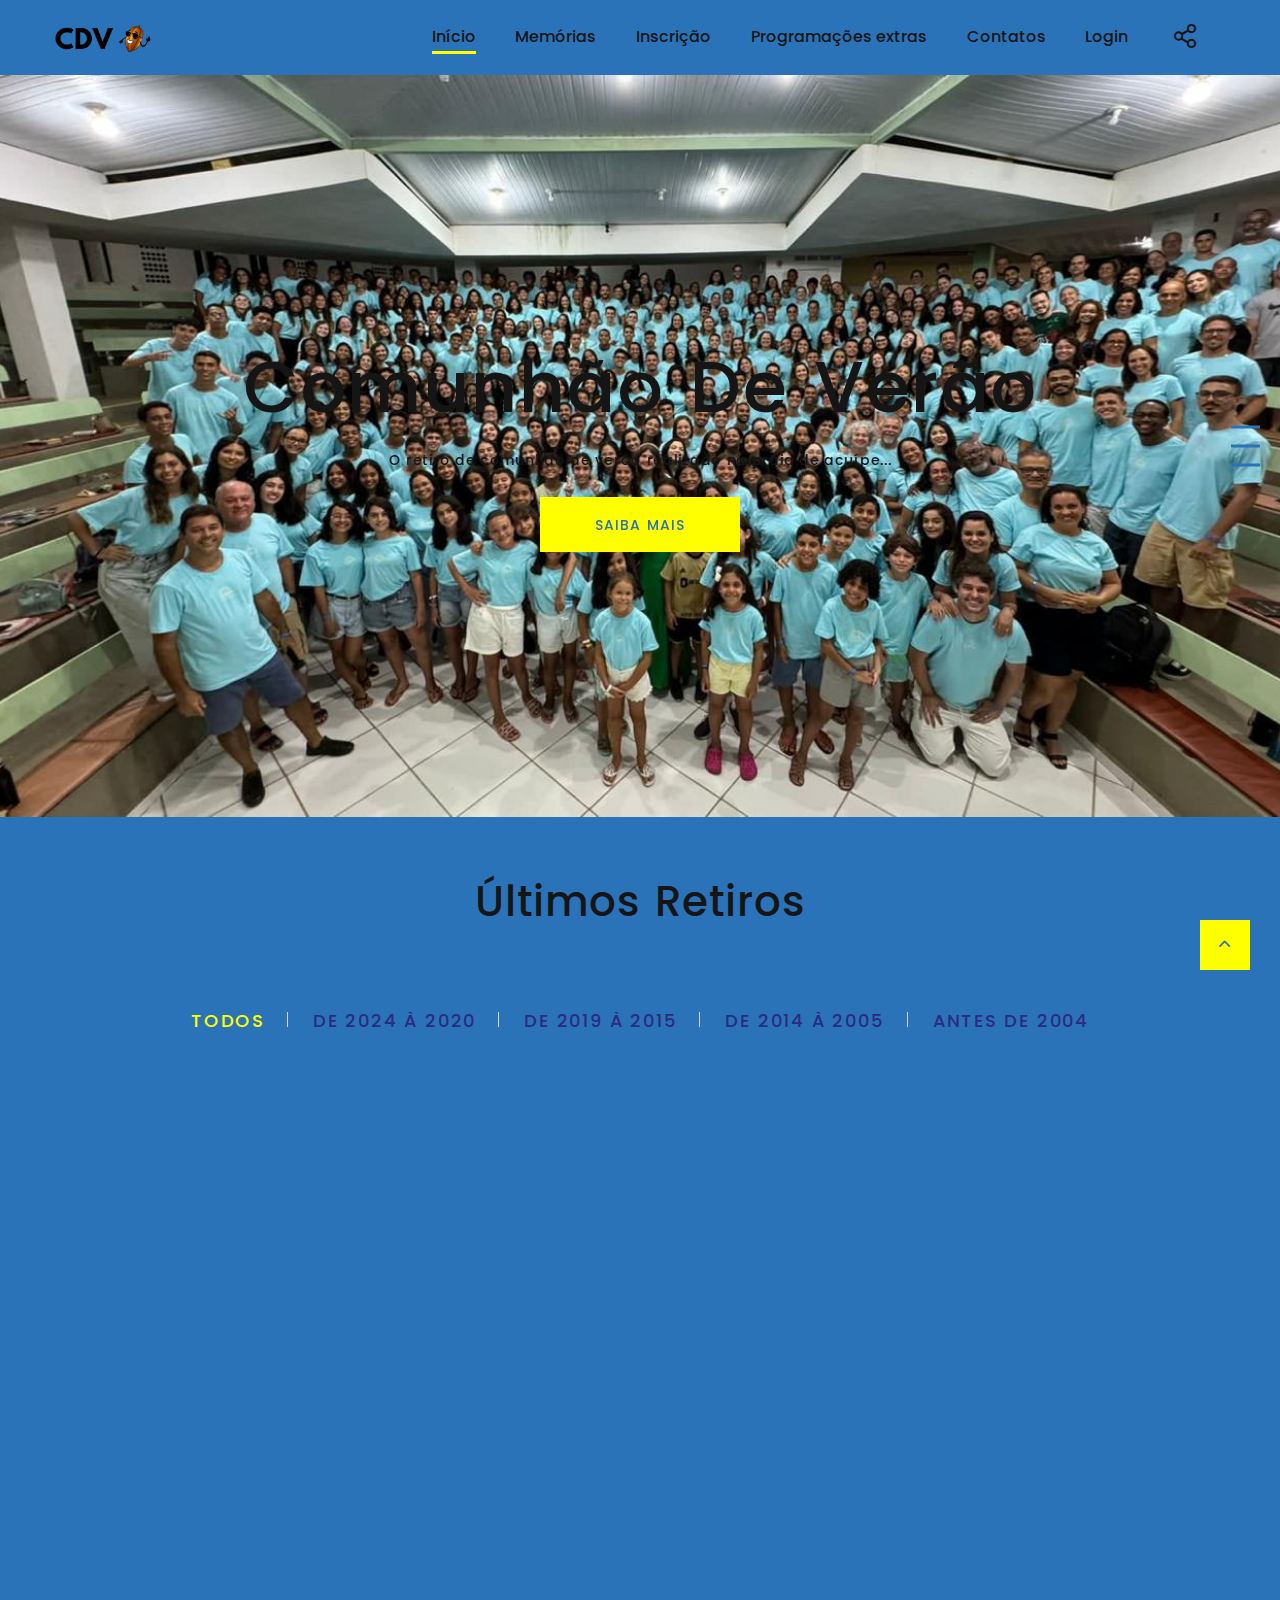
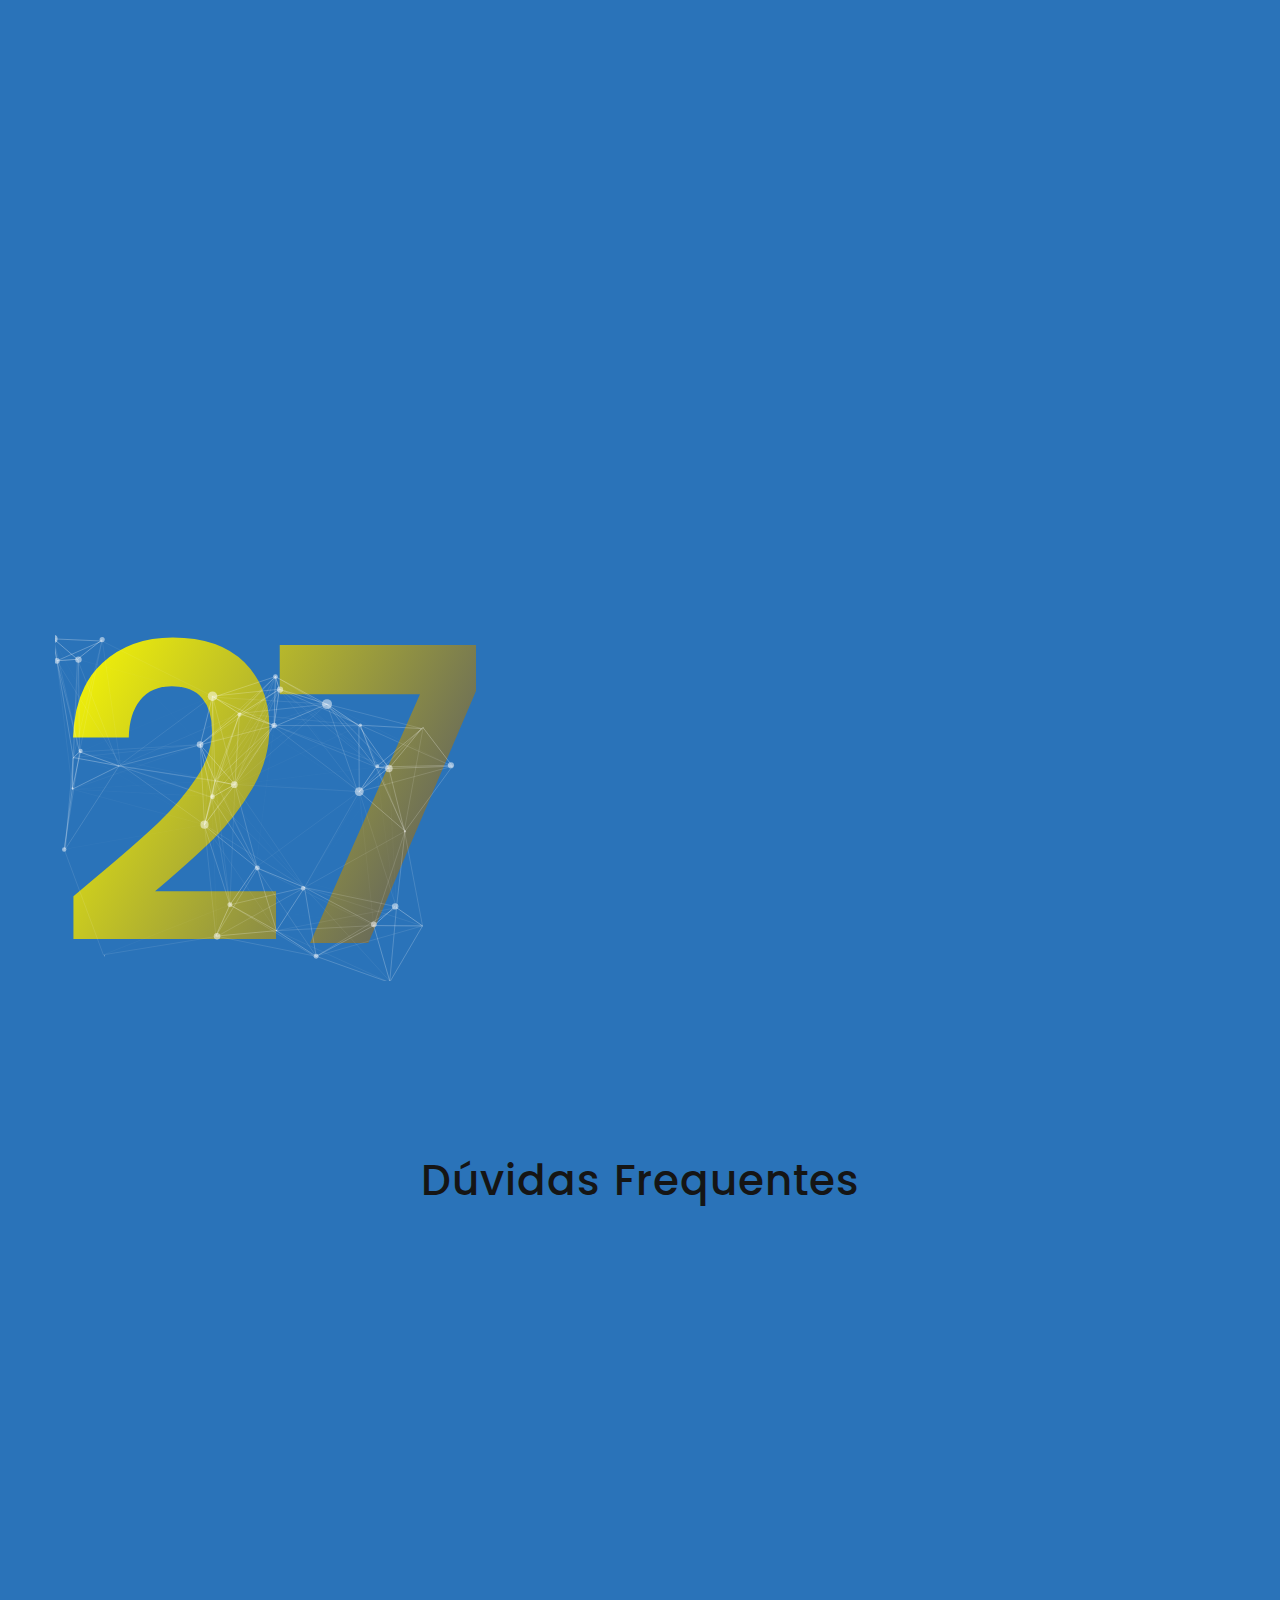
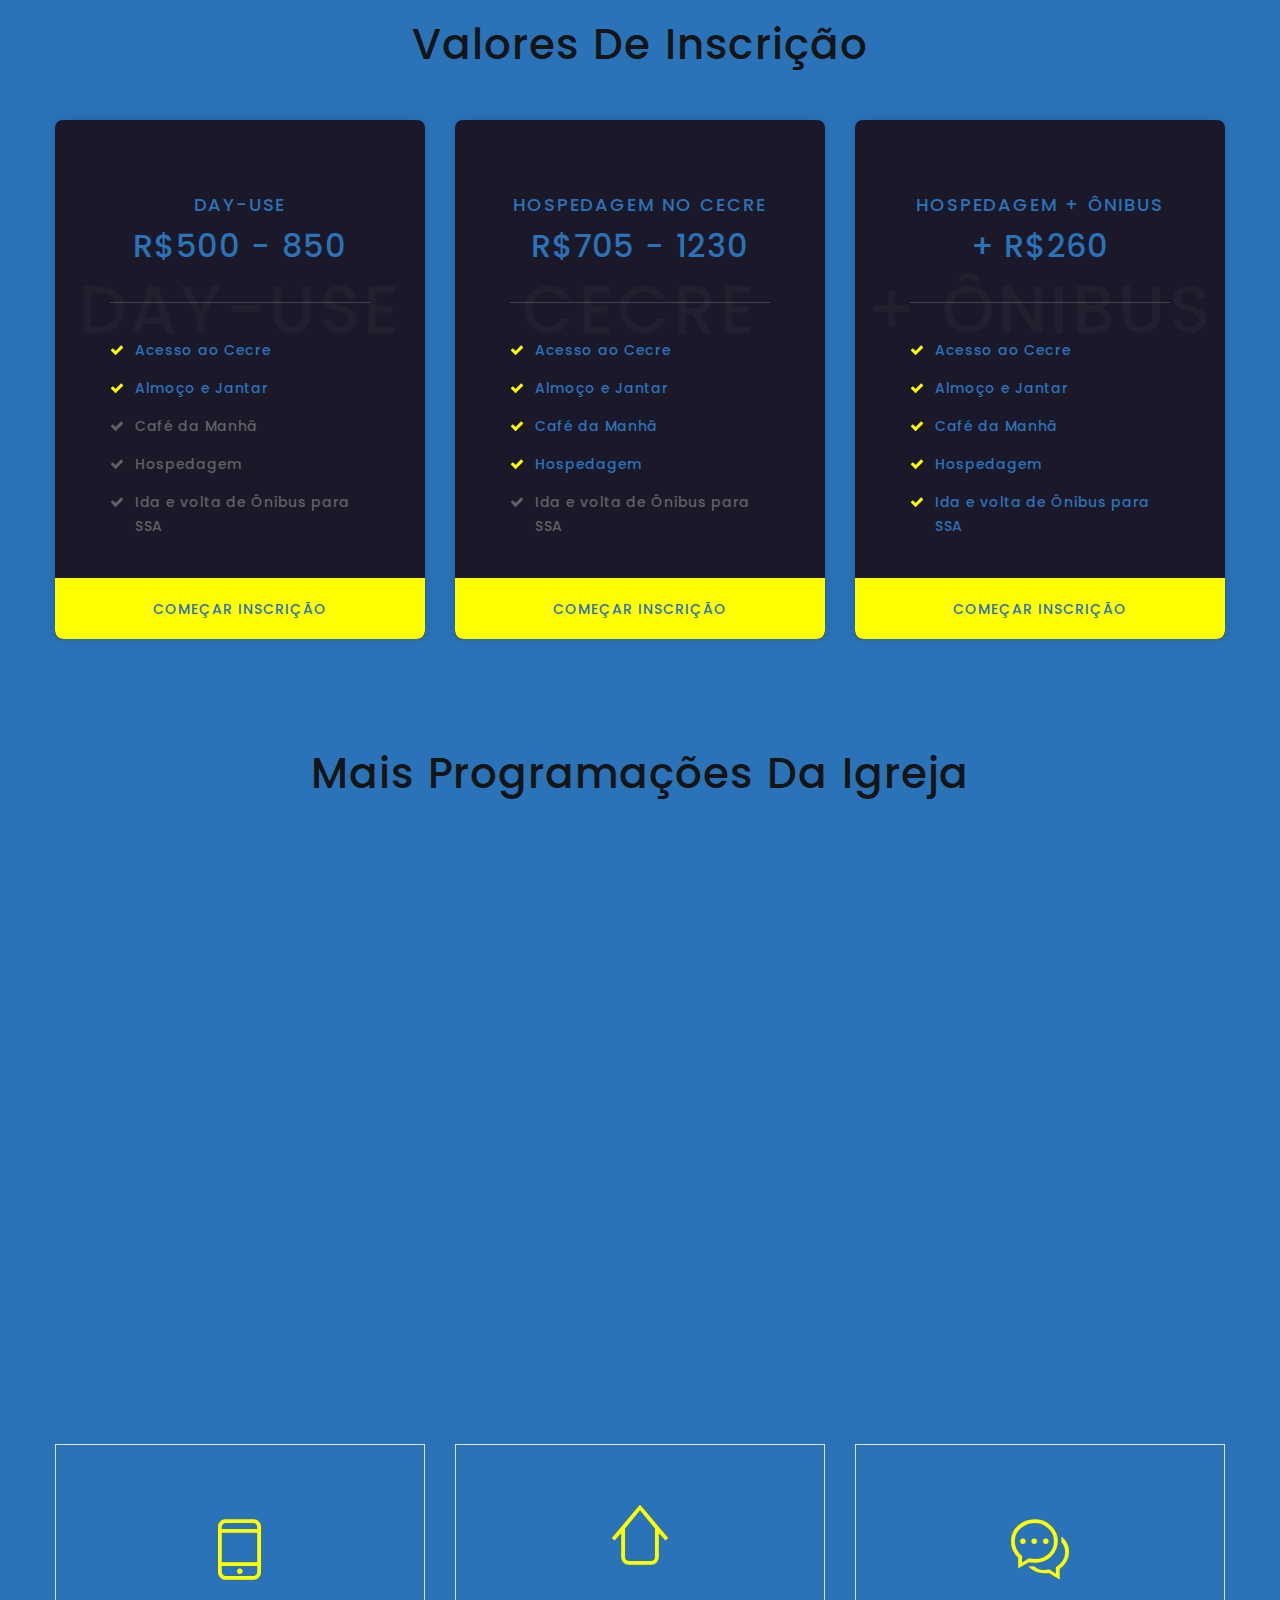
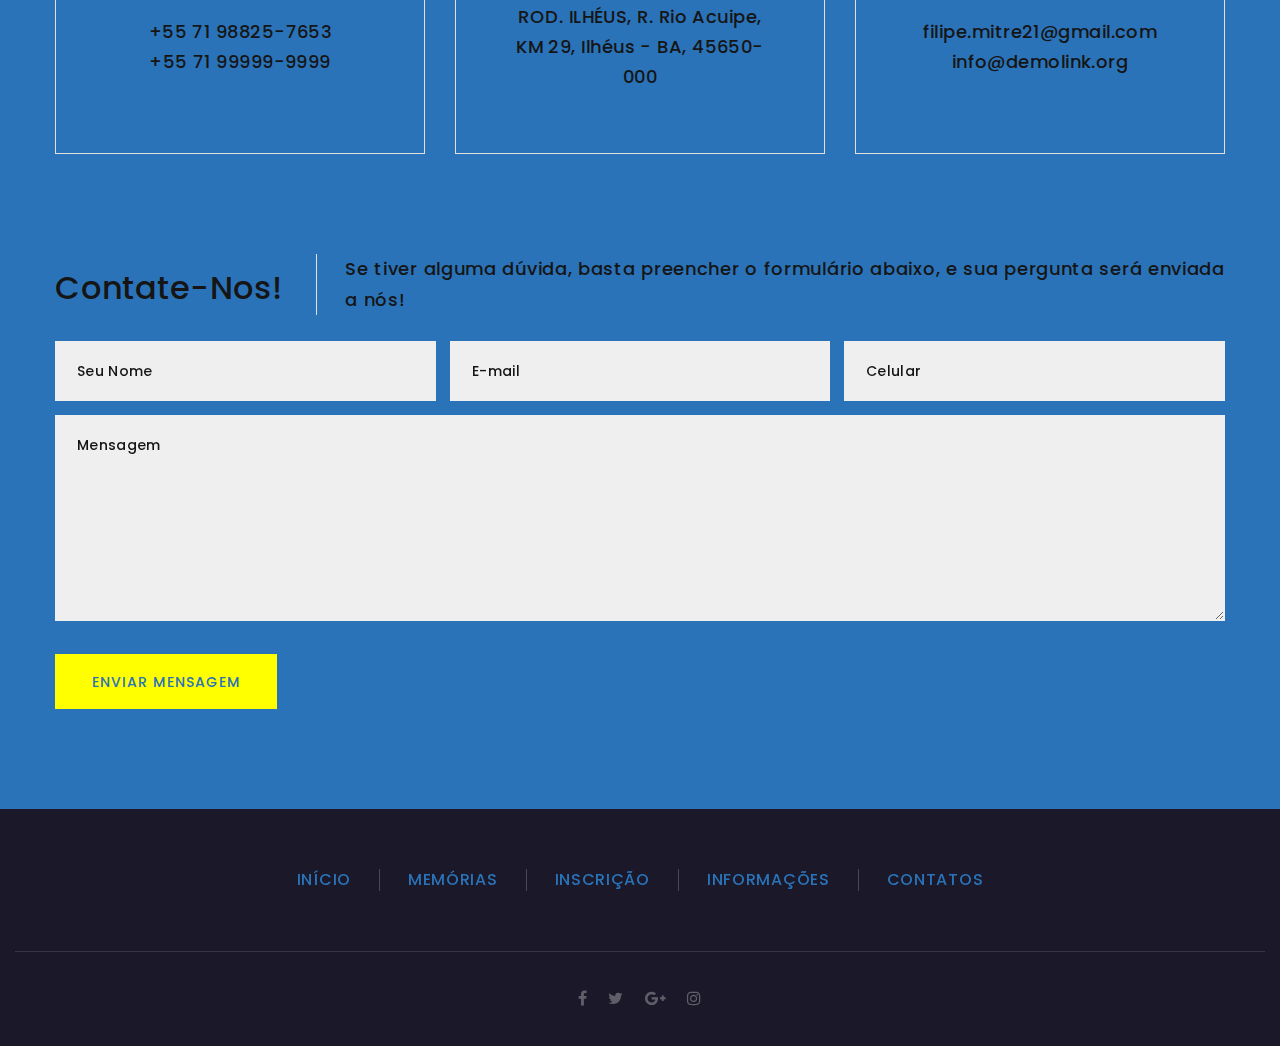
==== commit 28075e68: "Update index.html" ====
--- a/index.html
+++ b/index.html
@@ -320,7 +320,7 @@
                 </div>
                 <div class="col-9 col-sm-6">
                   <div class="counter-amy">
-                    <div class="counter-amy-number"><span class="symbol">+</span><span class="counter">30</span>
+                    <div class="counter-amy-number">+<span class="symbol"></span><span class="counter">300</span>
                     </div>
                     <h6 class="counter-amy-title">pessoas</h6>
                   </div>
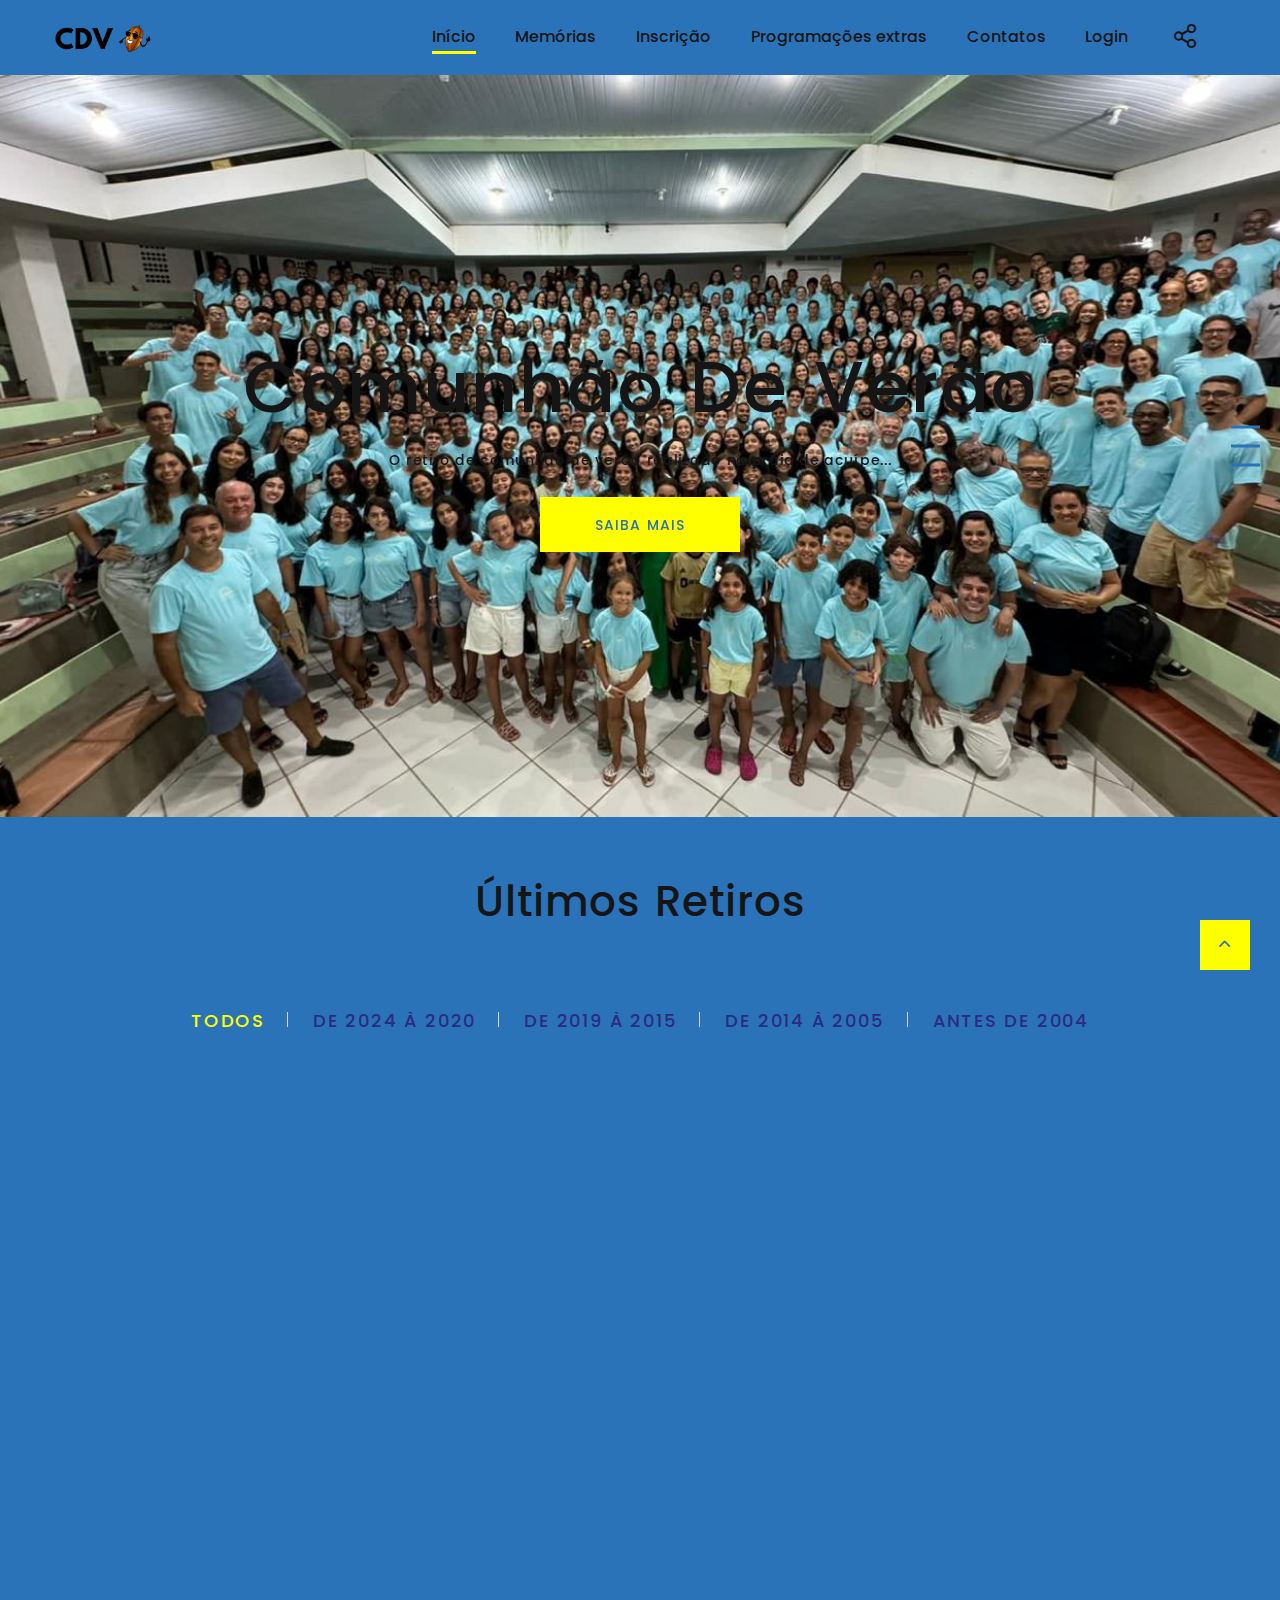
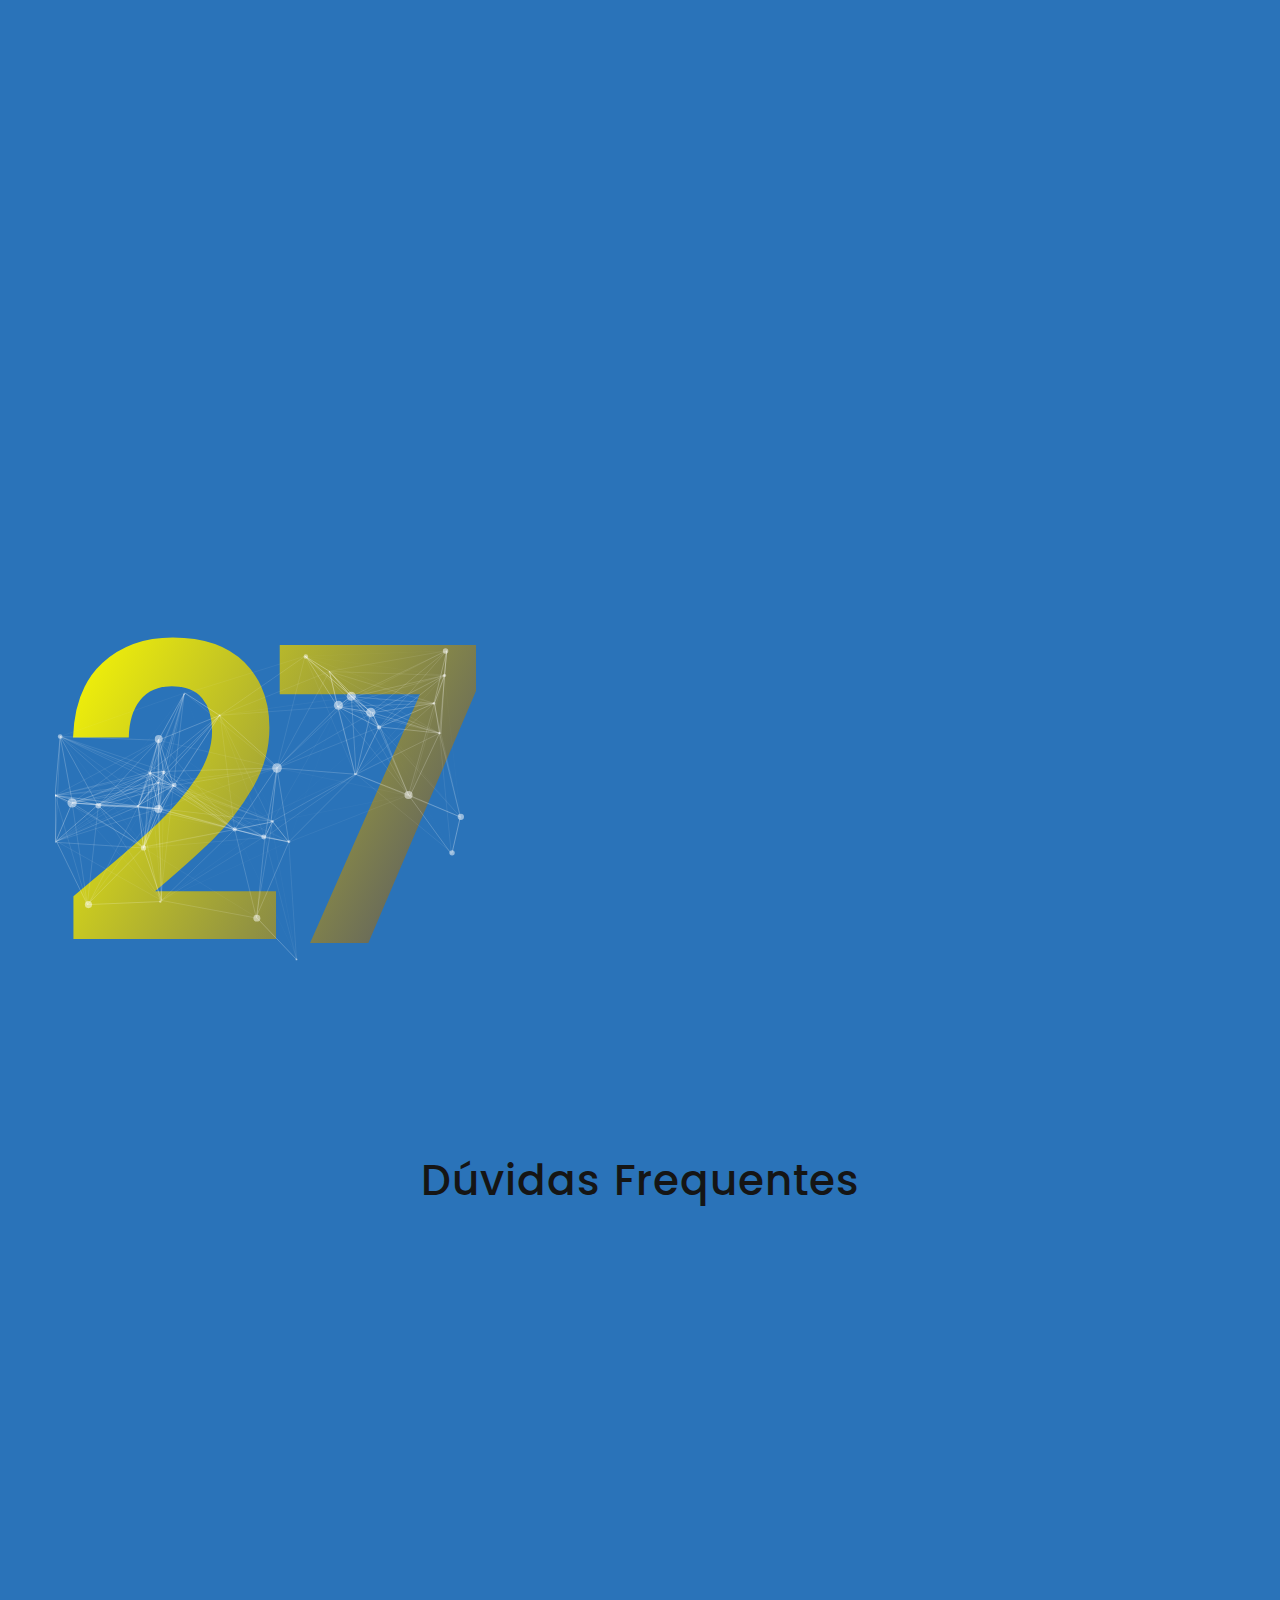
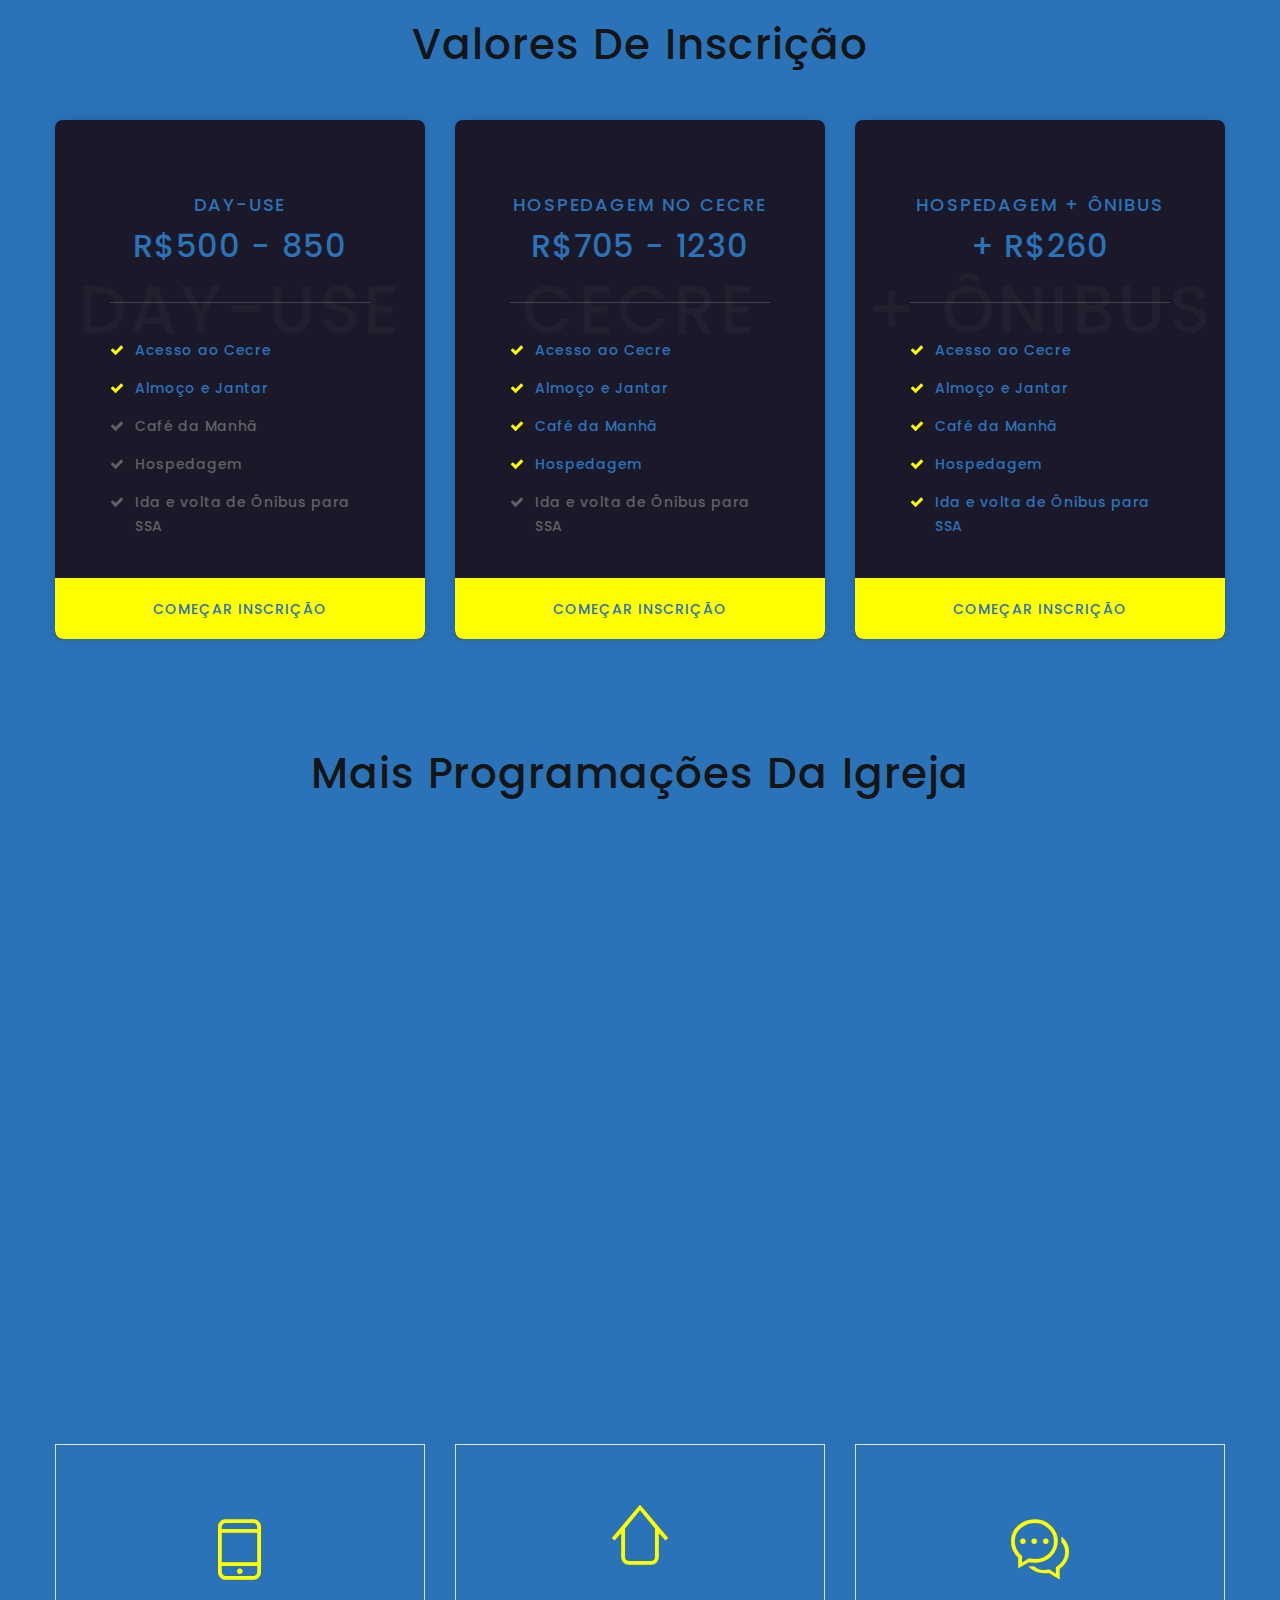
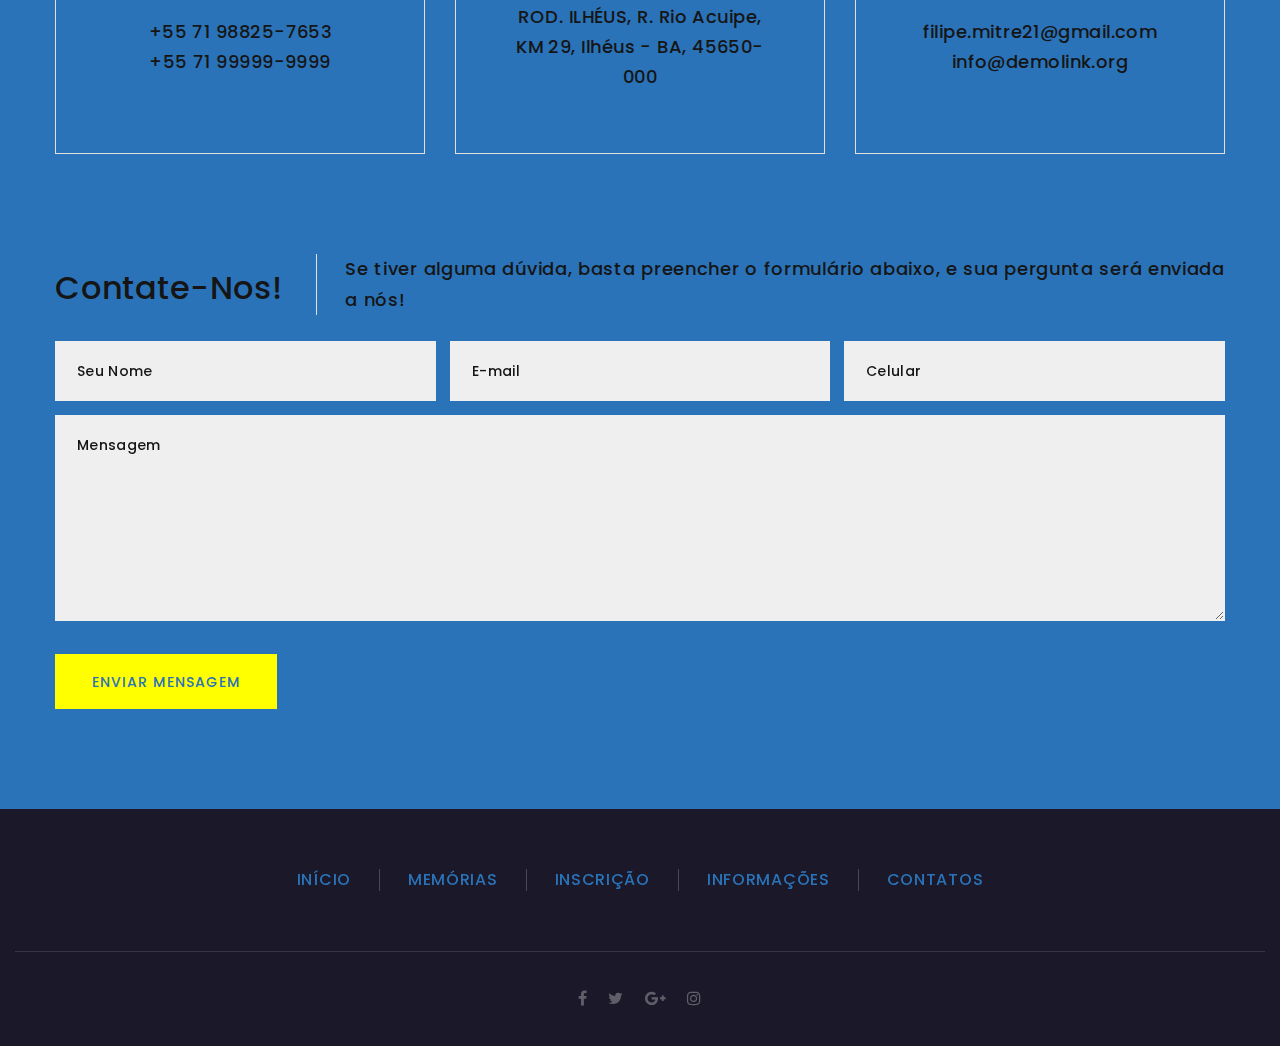
==== commit ab52738d: "Update index.html" ====
--- a/index.html
+++ b/index.html
@@ -320,7 +320,7 @@
                 </div>
                 <div class="col-9 col-sm-6">
                   <div class="counter-amy">
-                    <div class="counter-amy-number">+<span class="symbol"></span><span class="counter">300</span>
+                    <div class="counter-amy-number">+<span class="symbol"></span><span class="counter">30</span>
                     </div>
                     <h6 class="counter-amy-title">pessoas</h6>
                   </div>
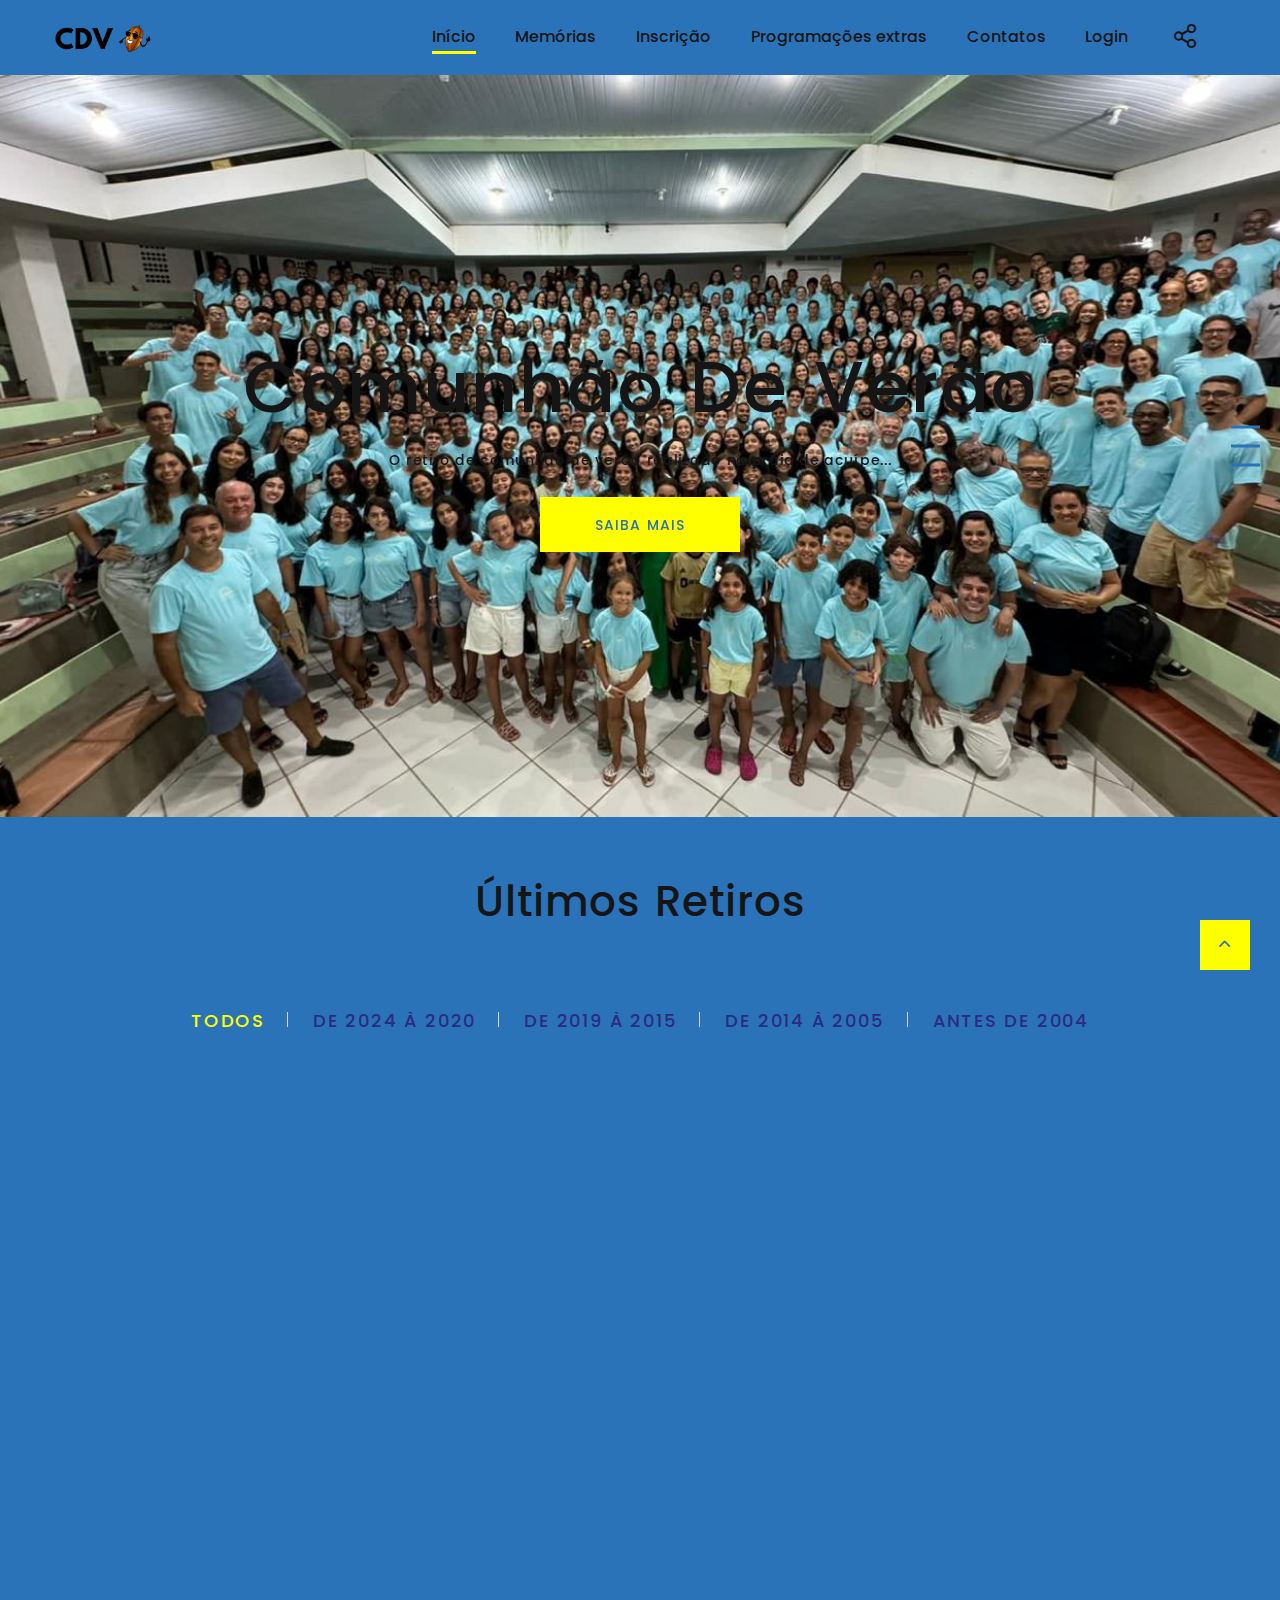
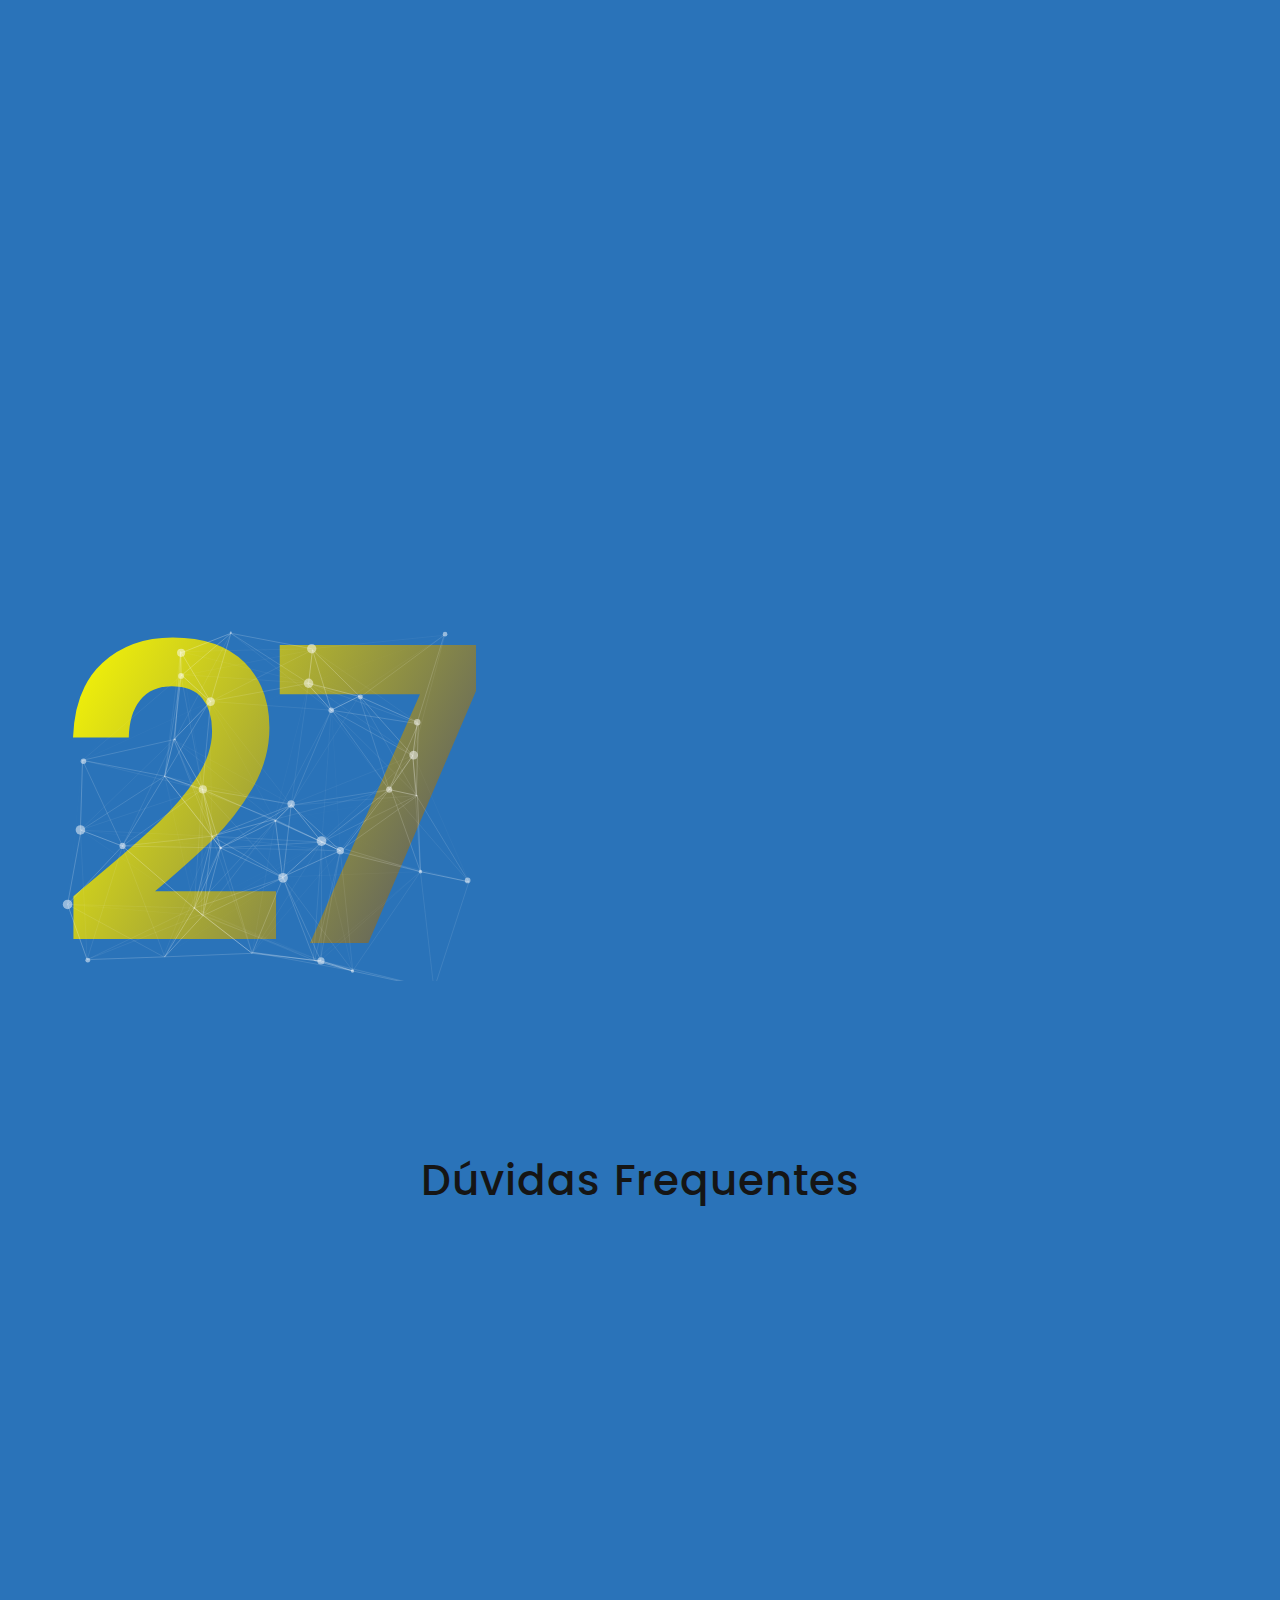
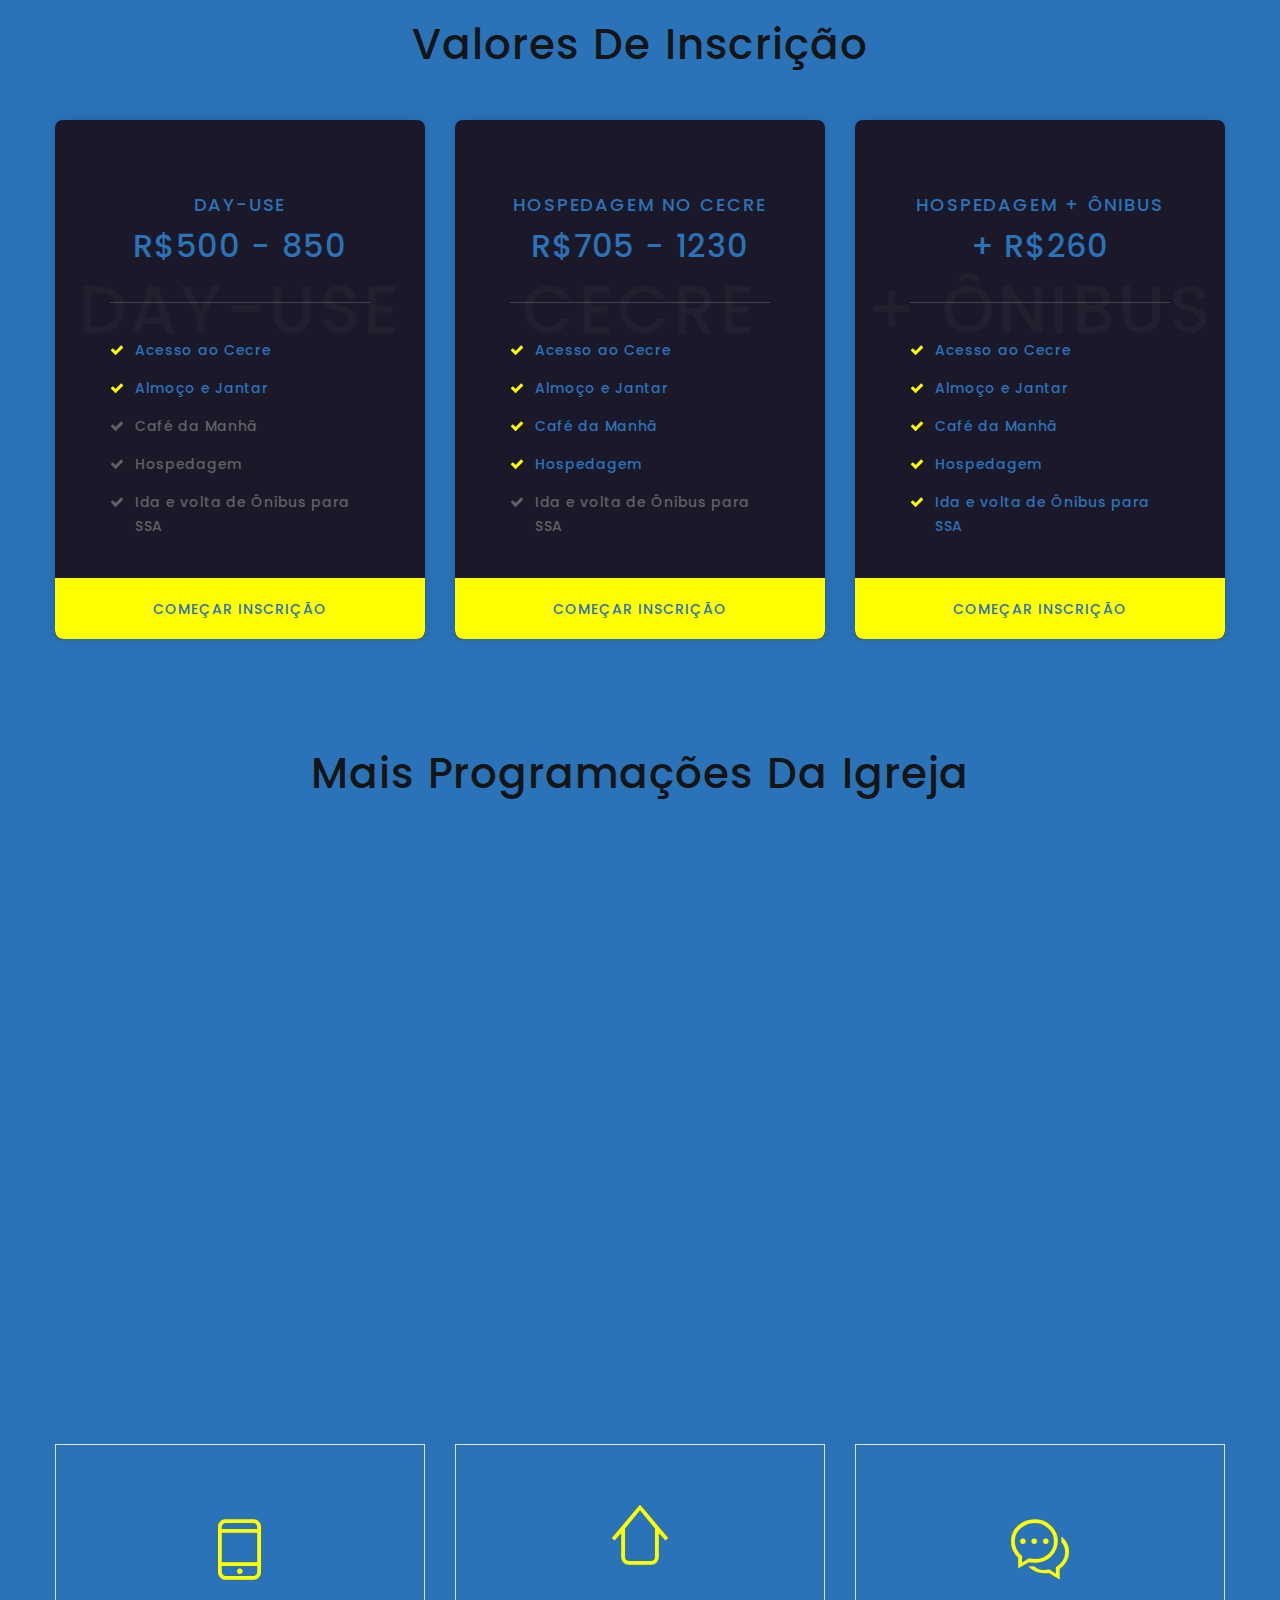
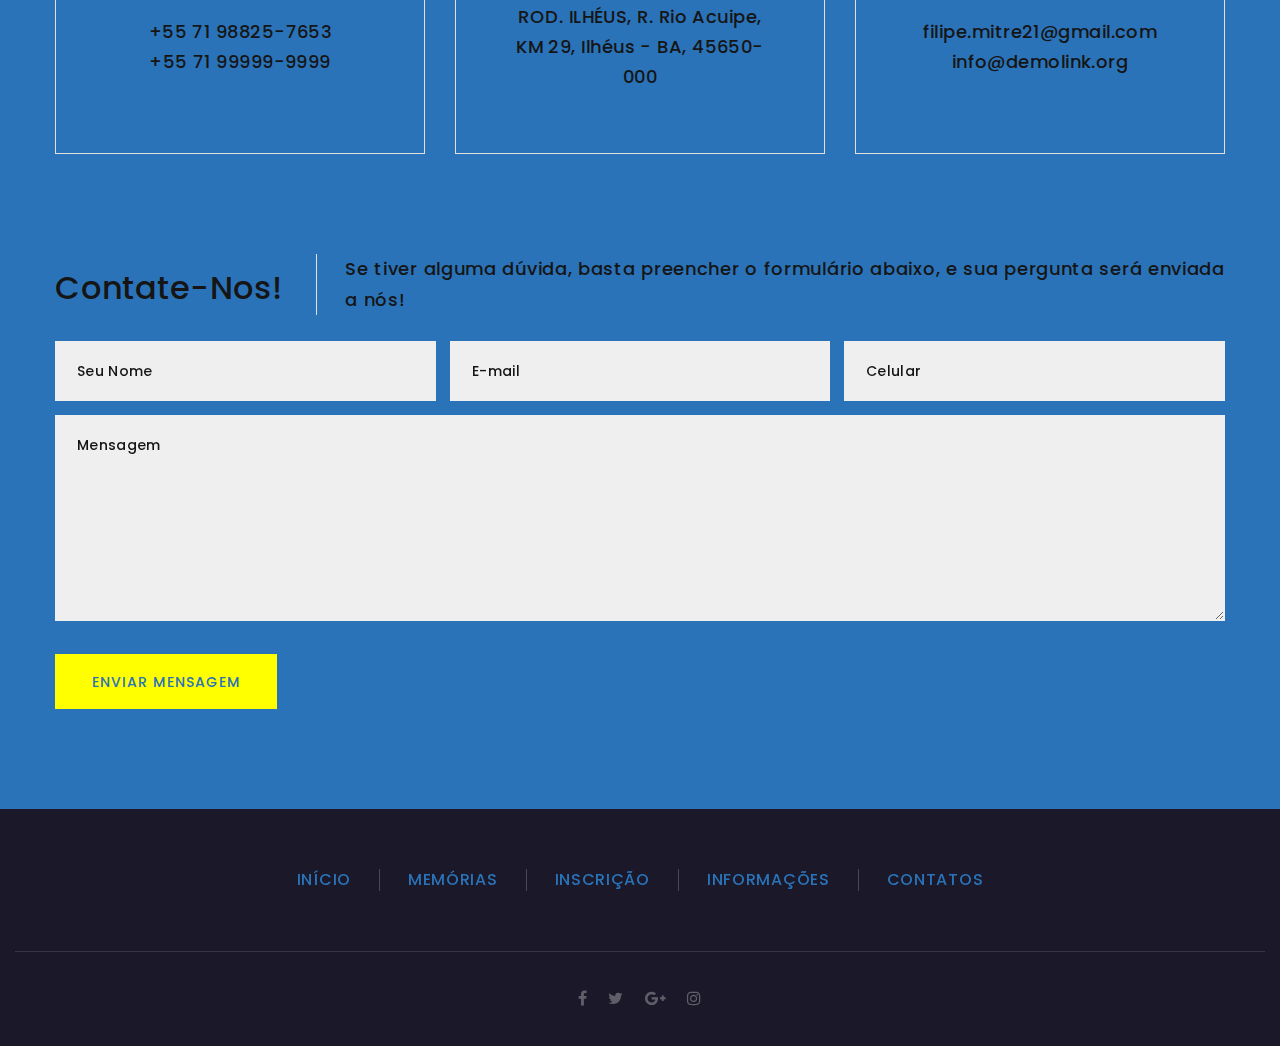
==== commit 960802ed: "Update index.html" ====
--- a/index.html
+++ b/index.html
@@ -320,7 +320,7 @@
                 </div>
                 <div class="col-9 col-sm-6">
                   <div class="counter-amy">
-                    <div class="counter-amy-number">+<span class="symbol"></span><span class="counter">30</span>
+                    <div class="counter-amy-number"><span class="symbol">+</span><span class="counter">30</span>
                     </div>
                     <h6 class="counter-amy-title">pessoas</h6>
                   </div>
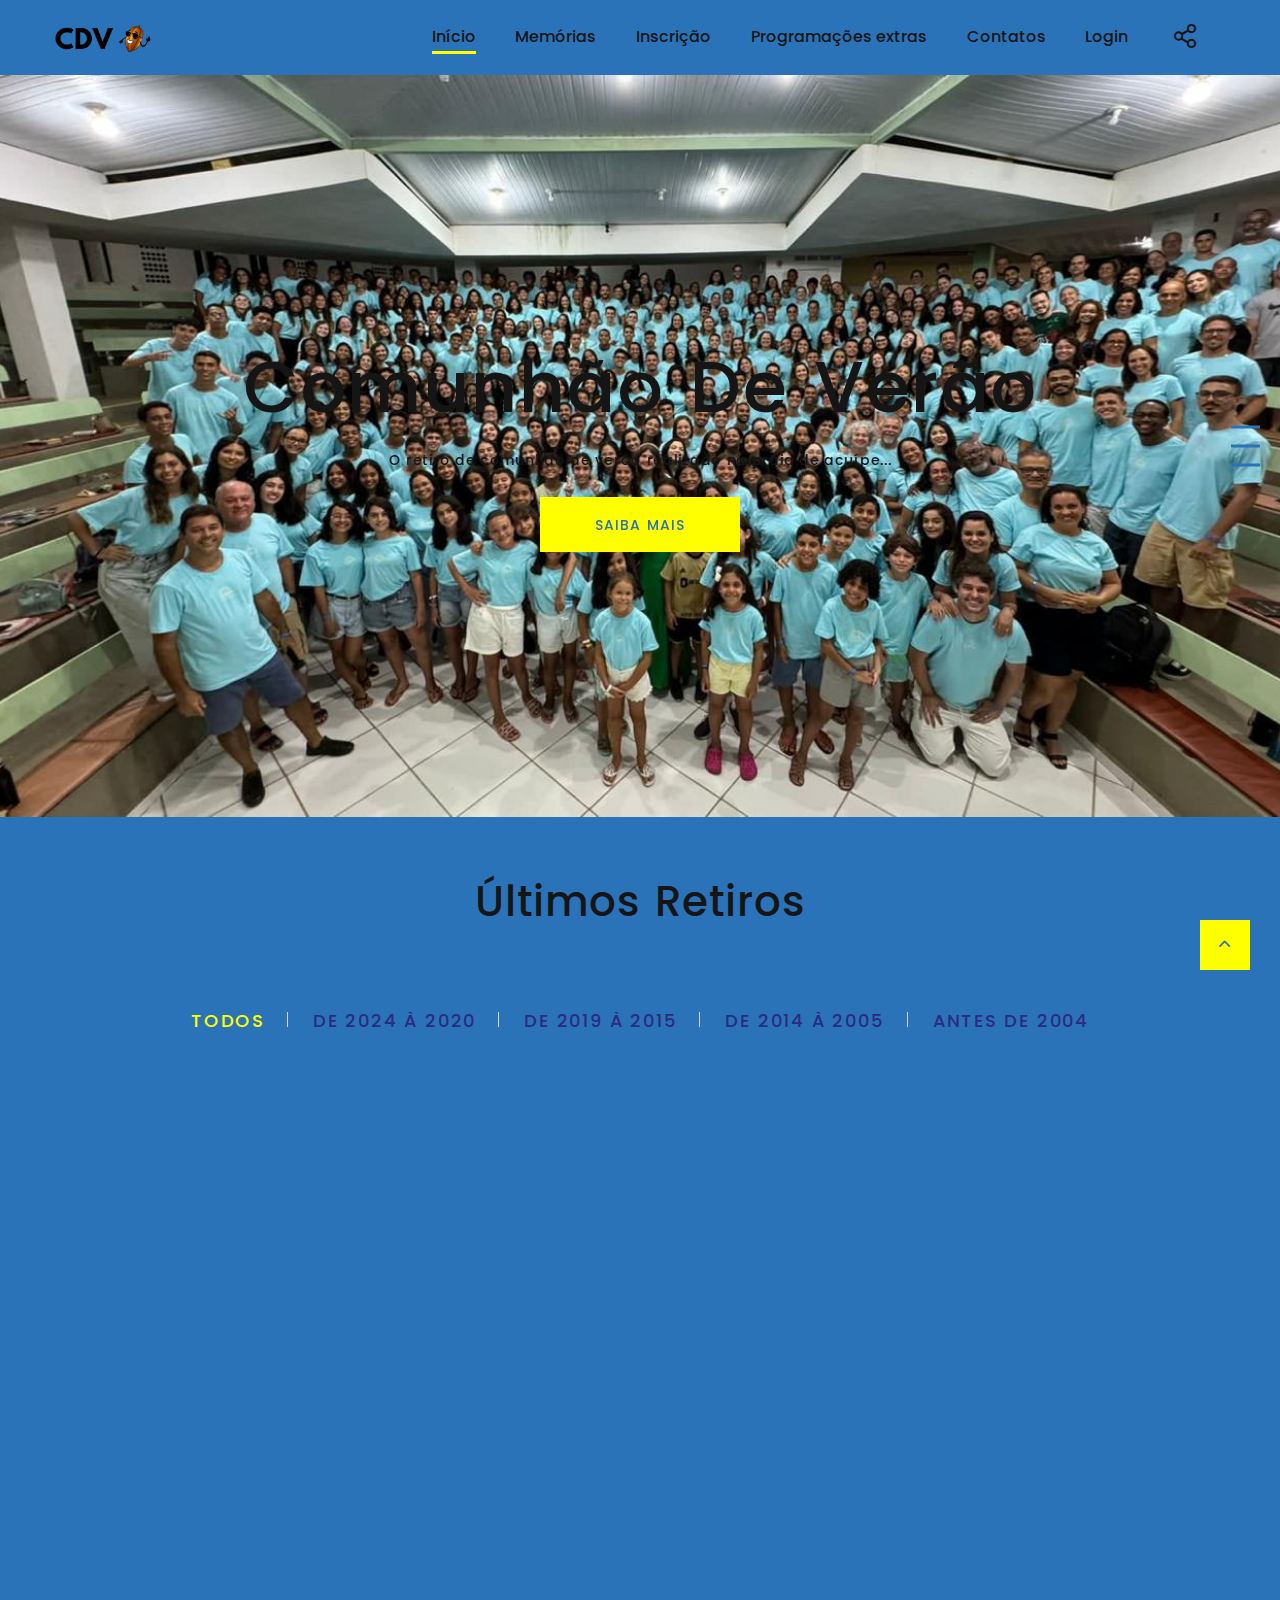
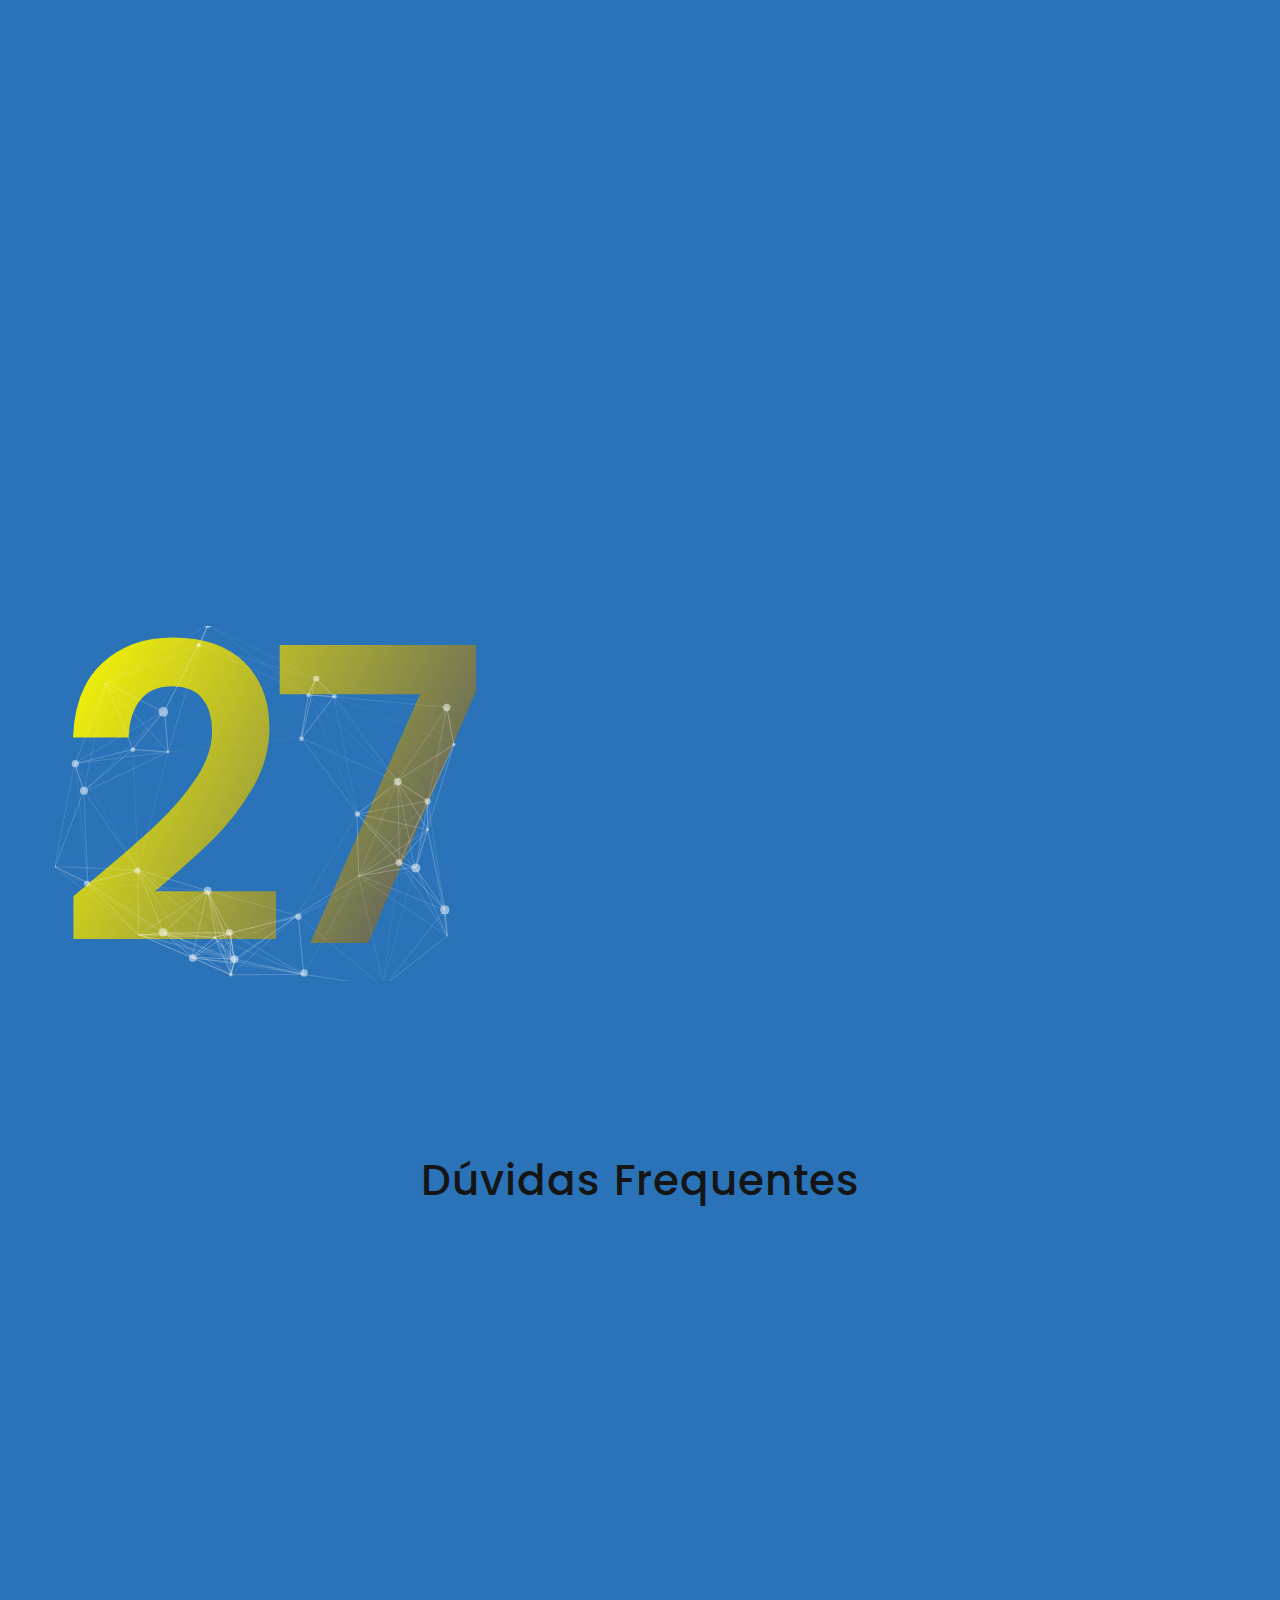
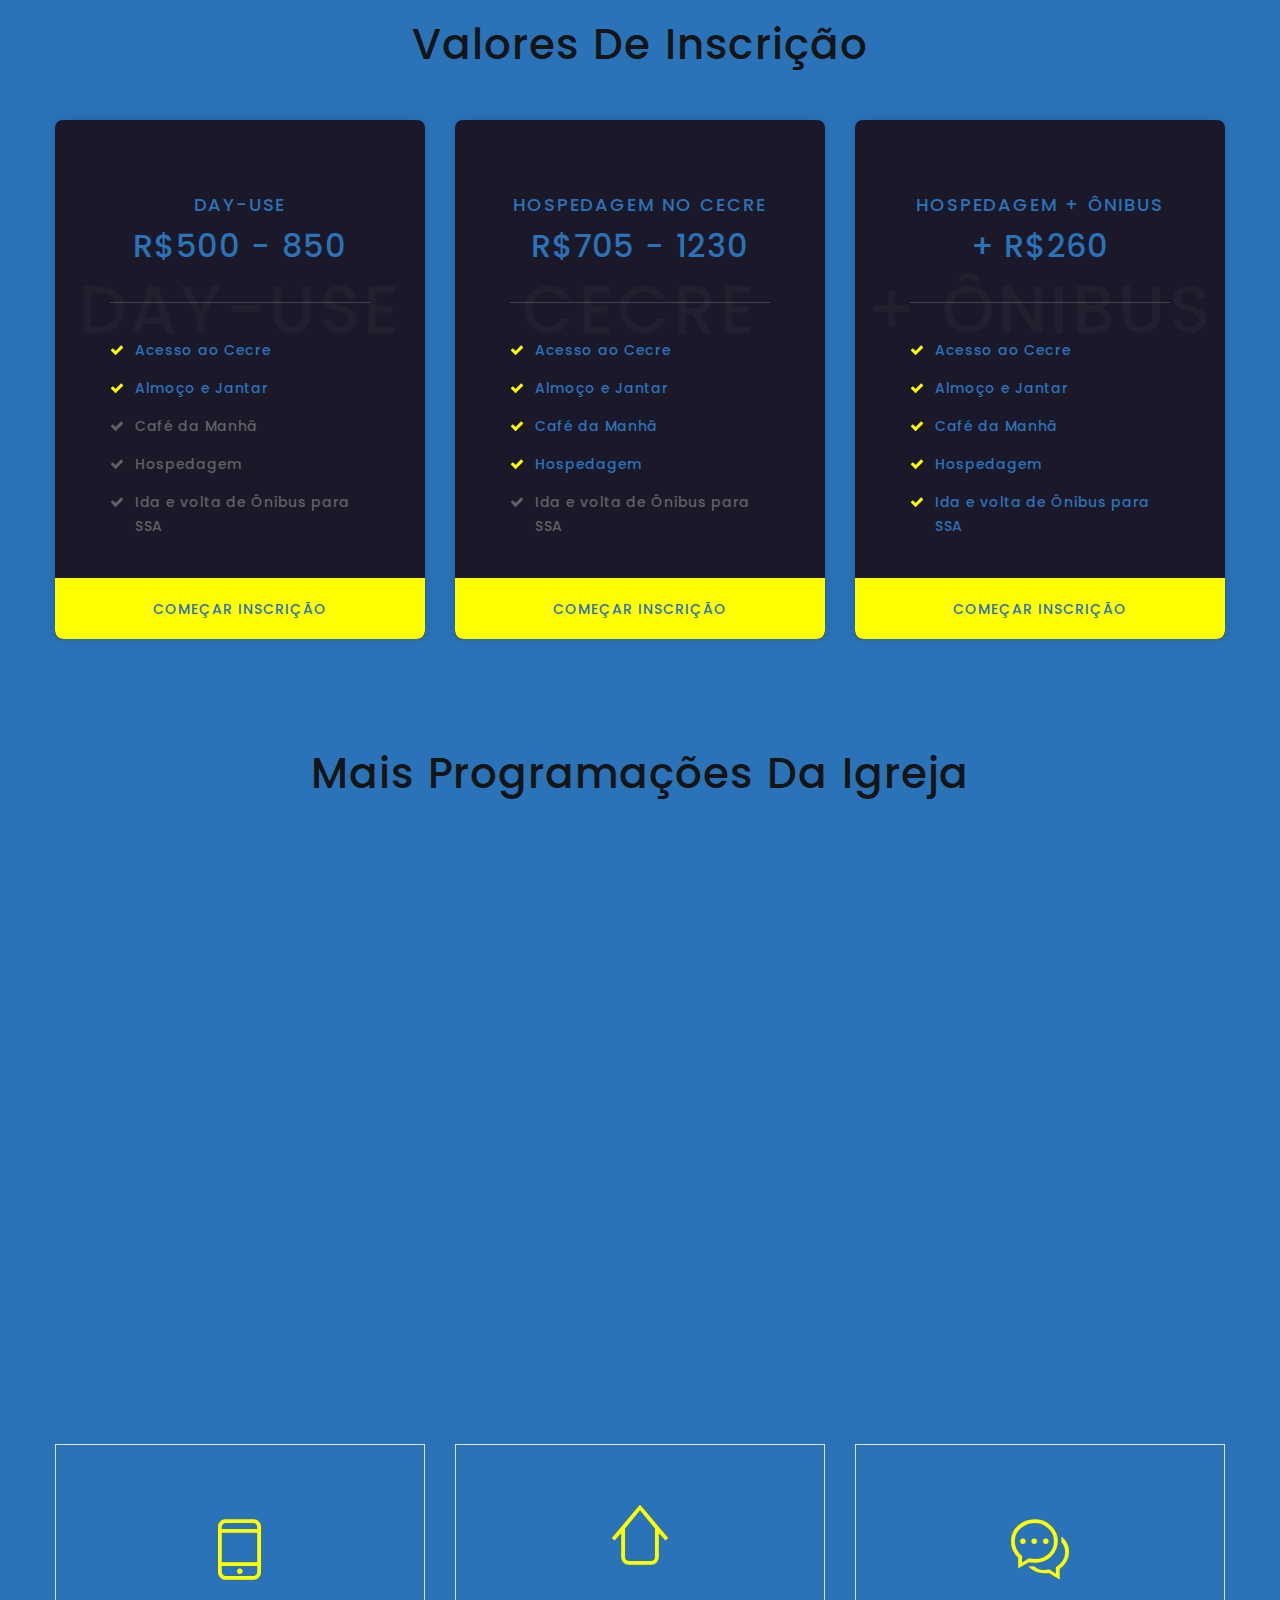
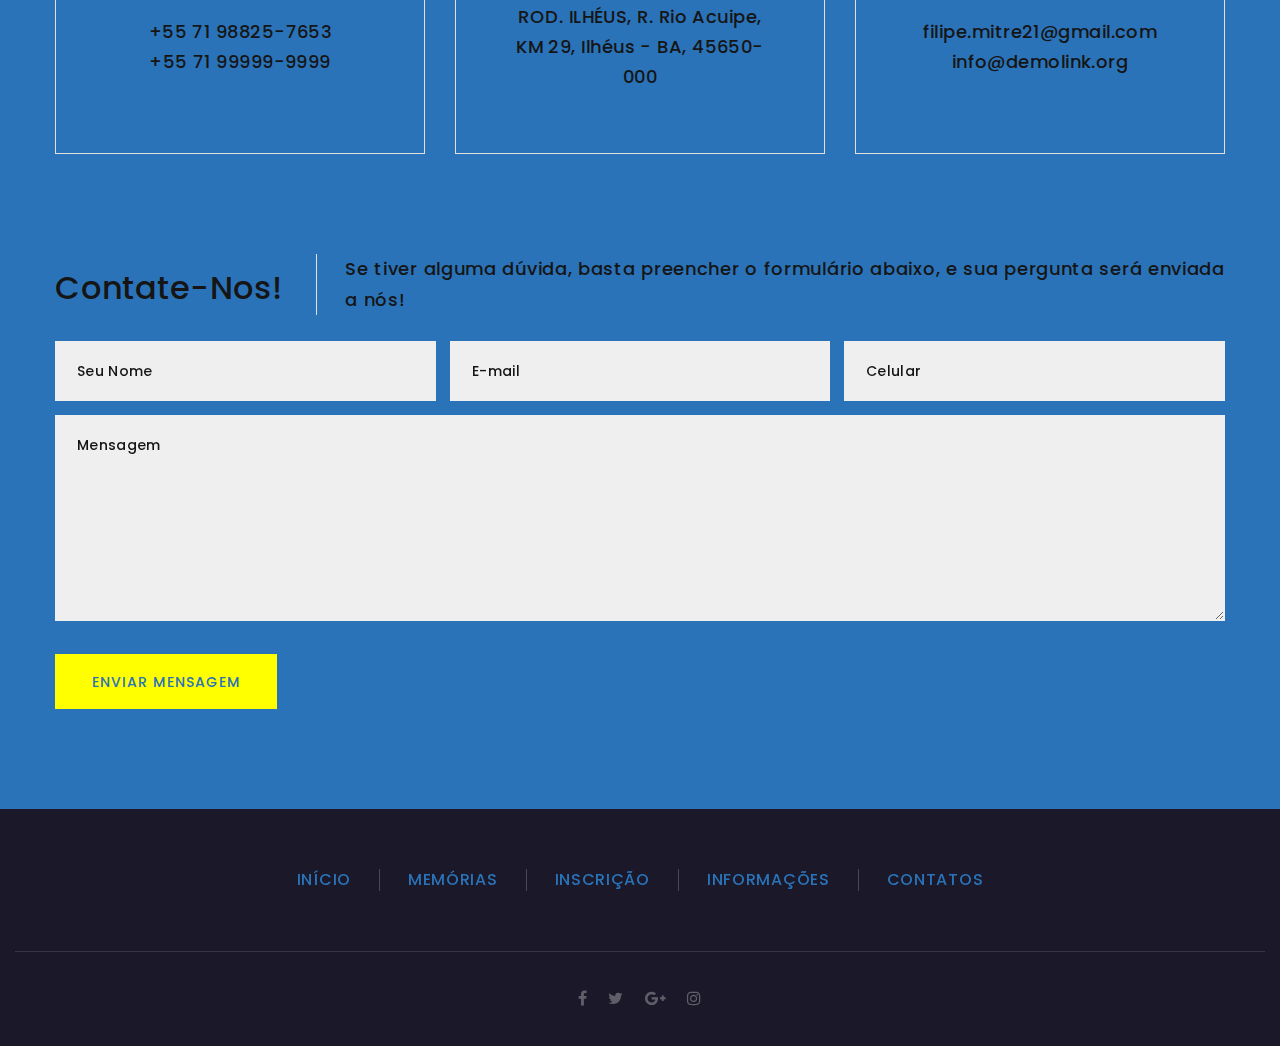
==== commit bc38276f: "Update index.html" ====
--- a/index.html
+++ b/index.html
@@ -320,7 +320,7 @@
                 </div>
                 <div class="col-9 col-sm-6">
                   <div class="counter-amy">
-                    <div class="counter-amy-number"><span class="symbol">+</span><span class="counter">30</span>
+                    <div class="counter-amy-number"><span class="symbol"></span><span class="counter">350</span>
                     </div>
                     <h6 class="counter-amy-title">pessoas</h6>
                   </div>
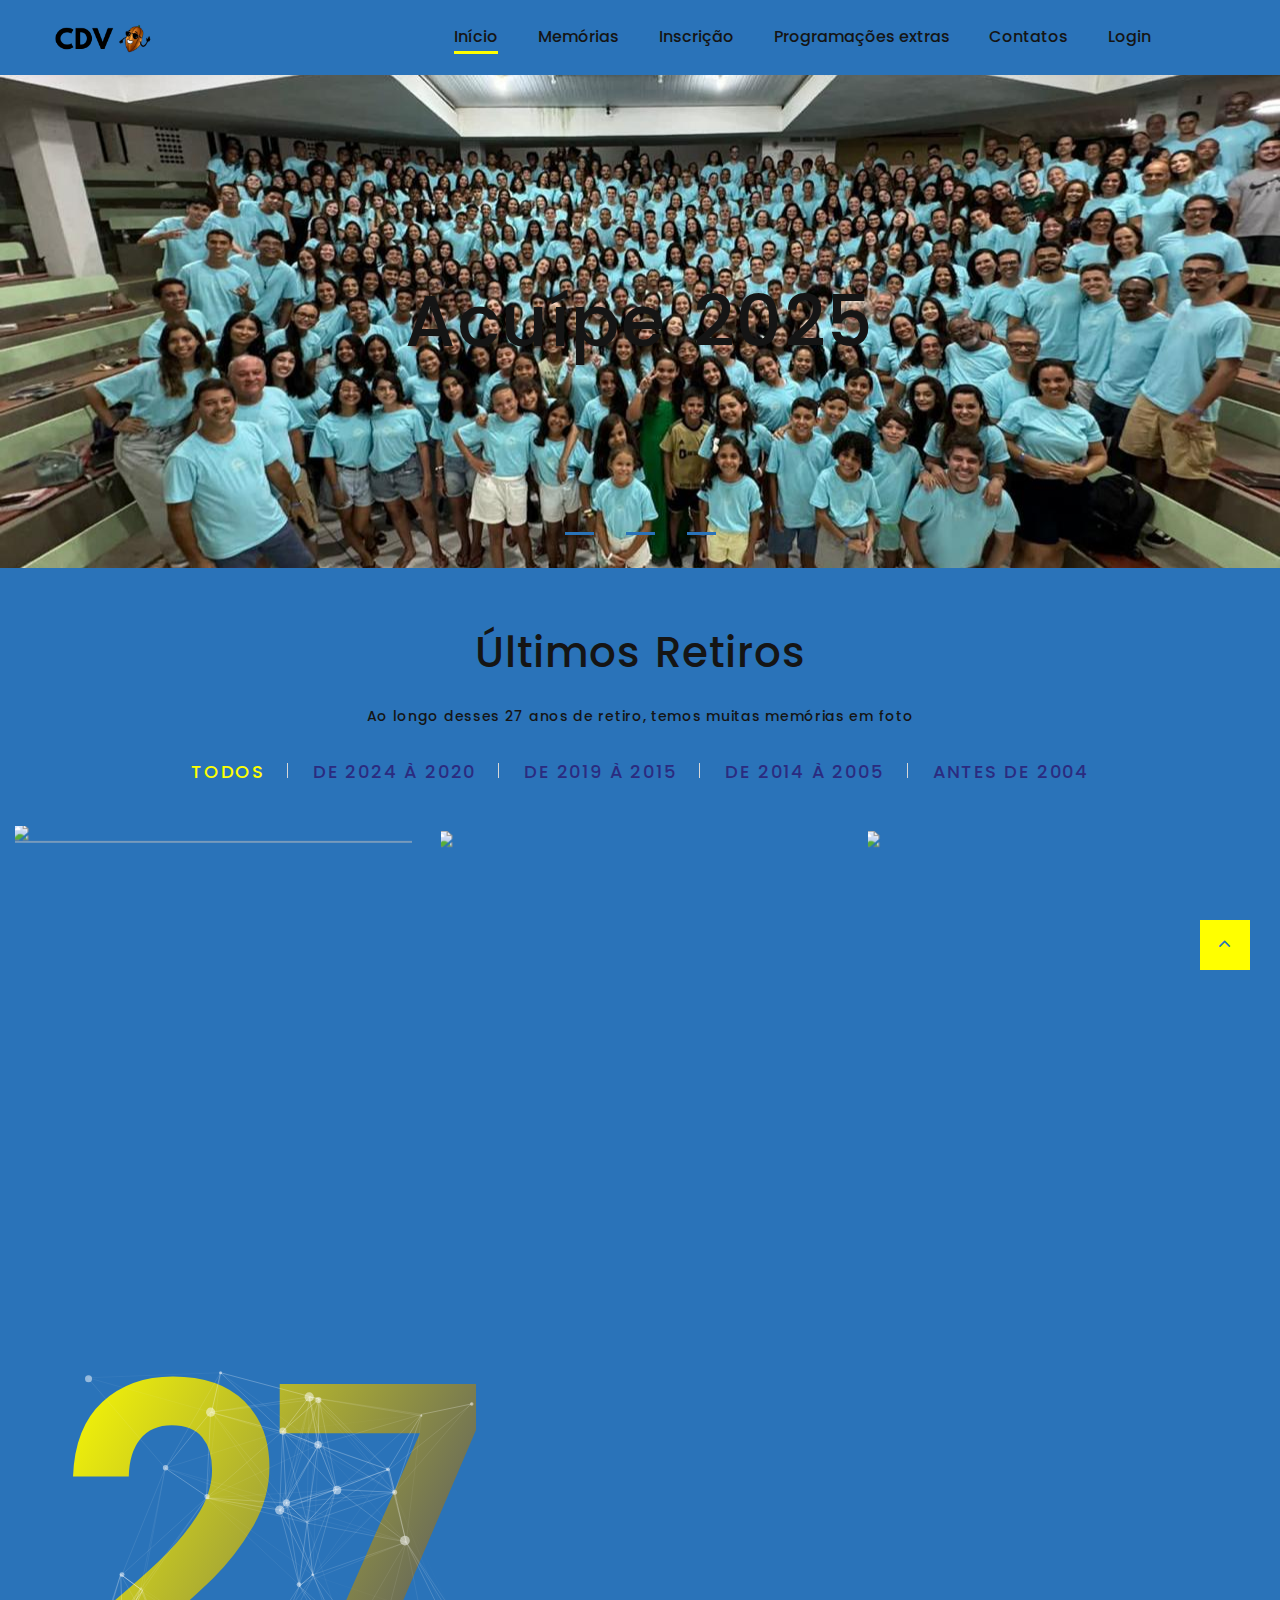
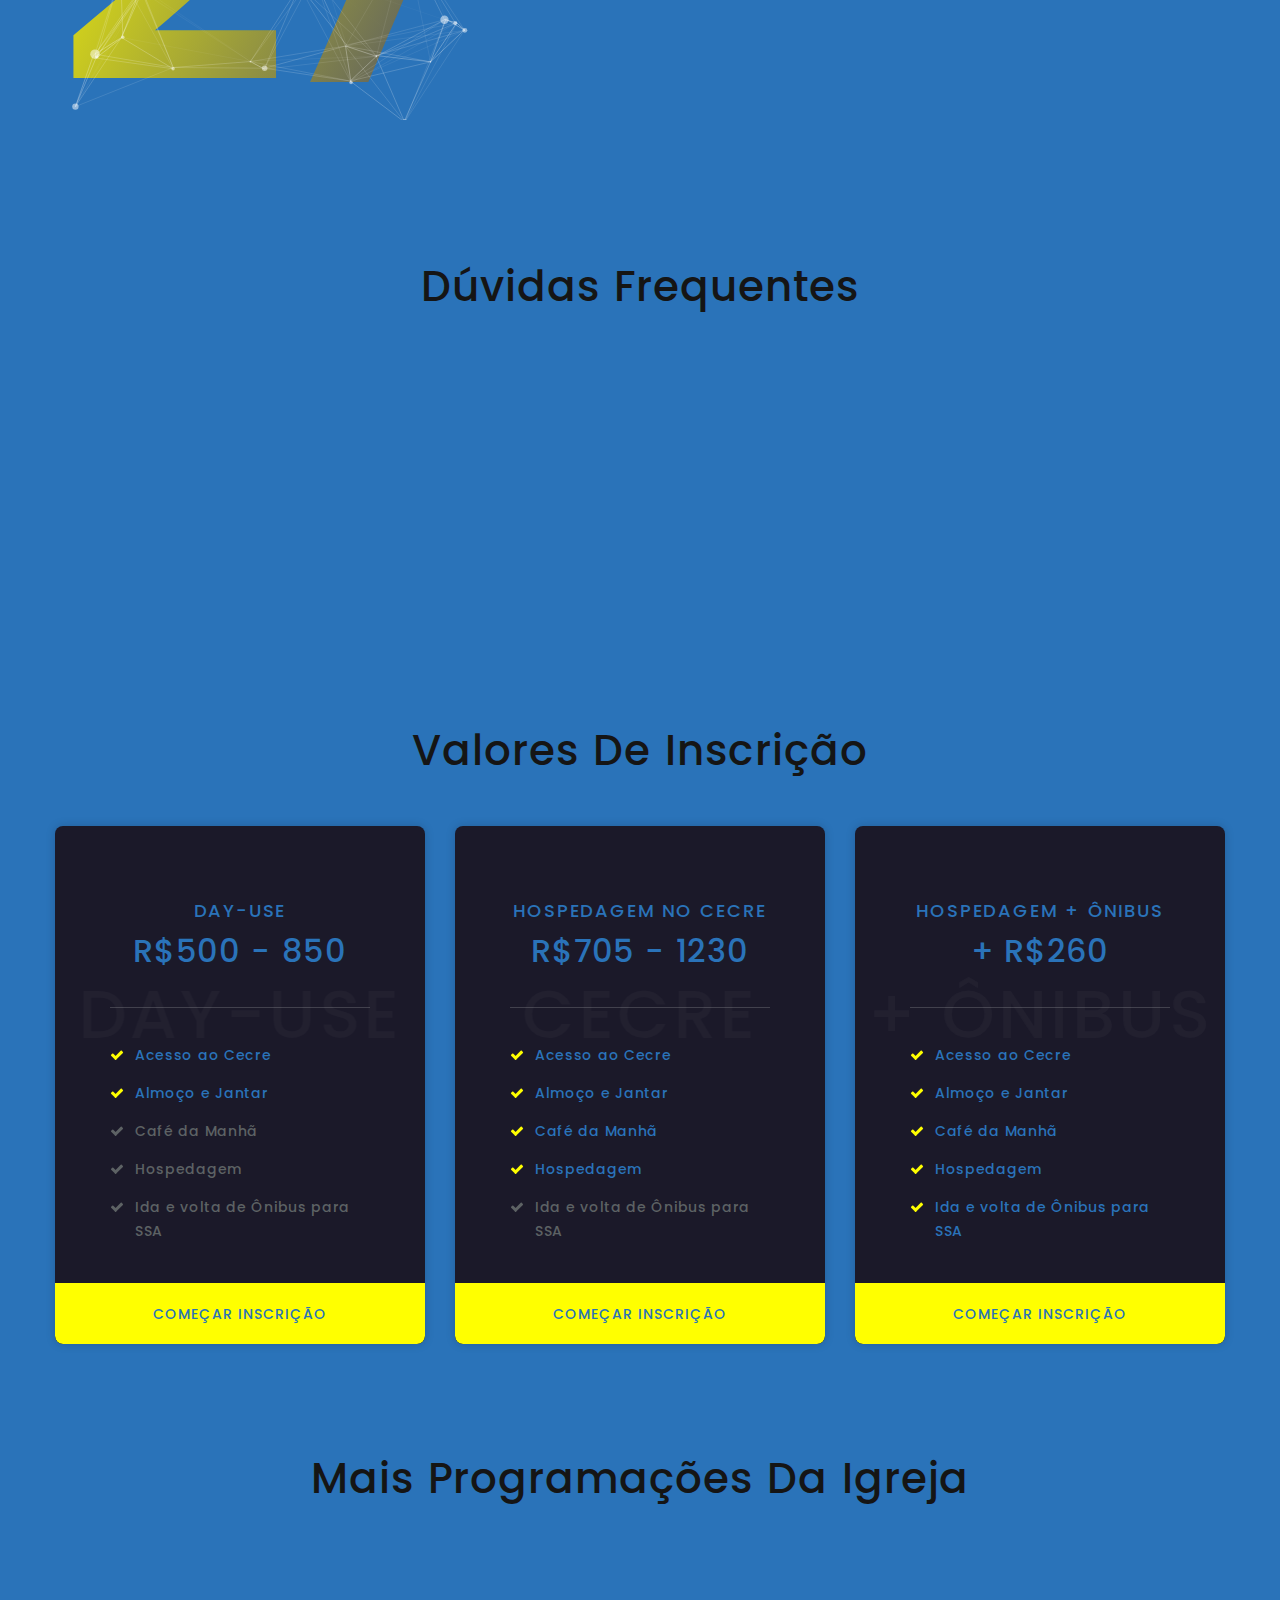
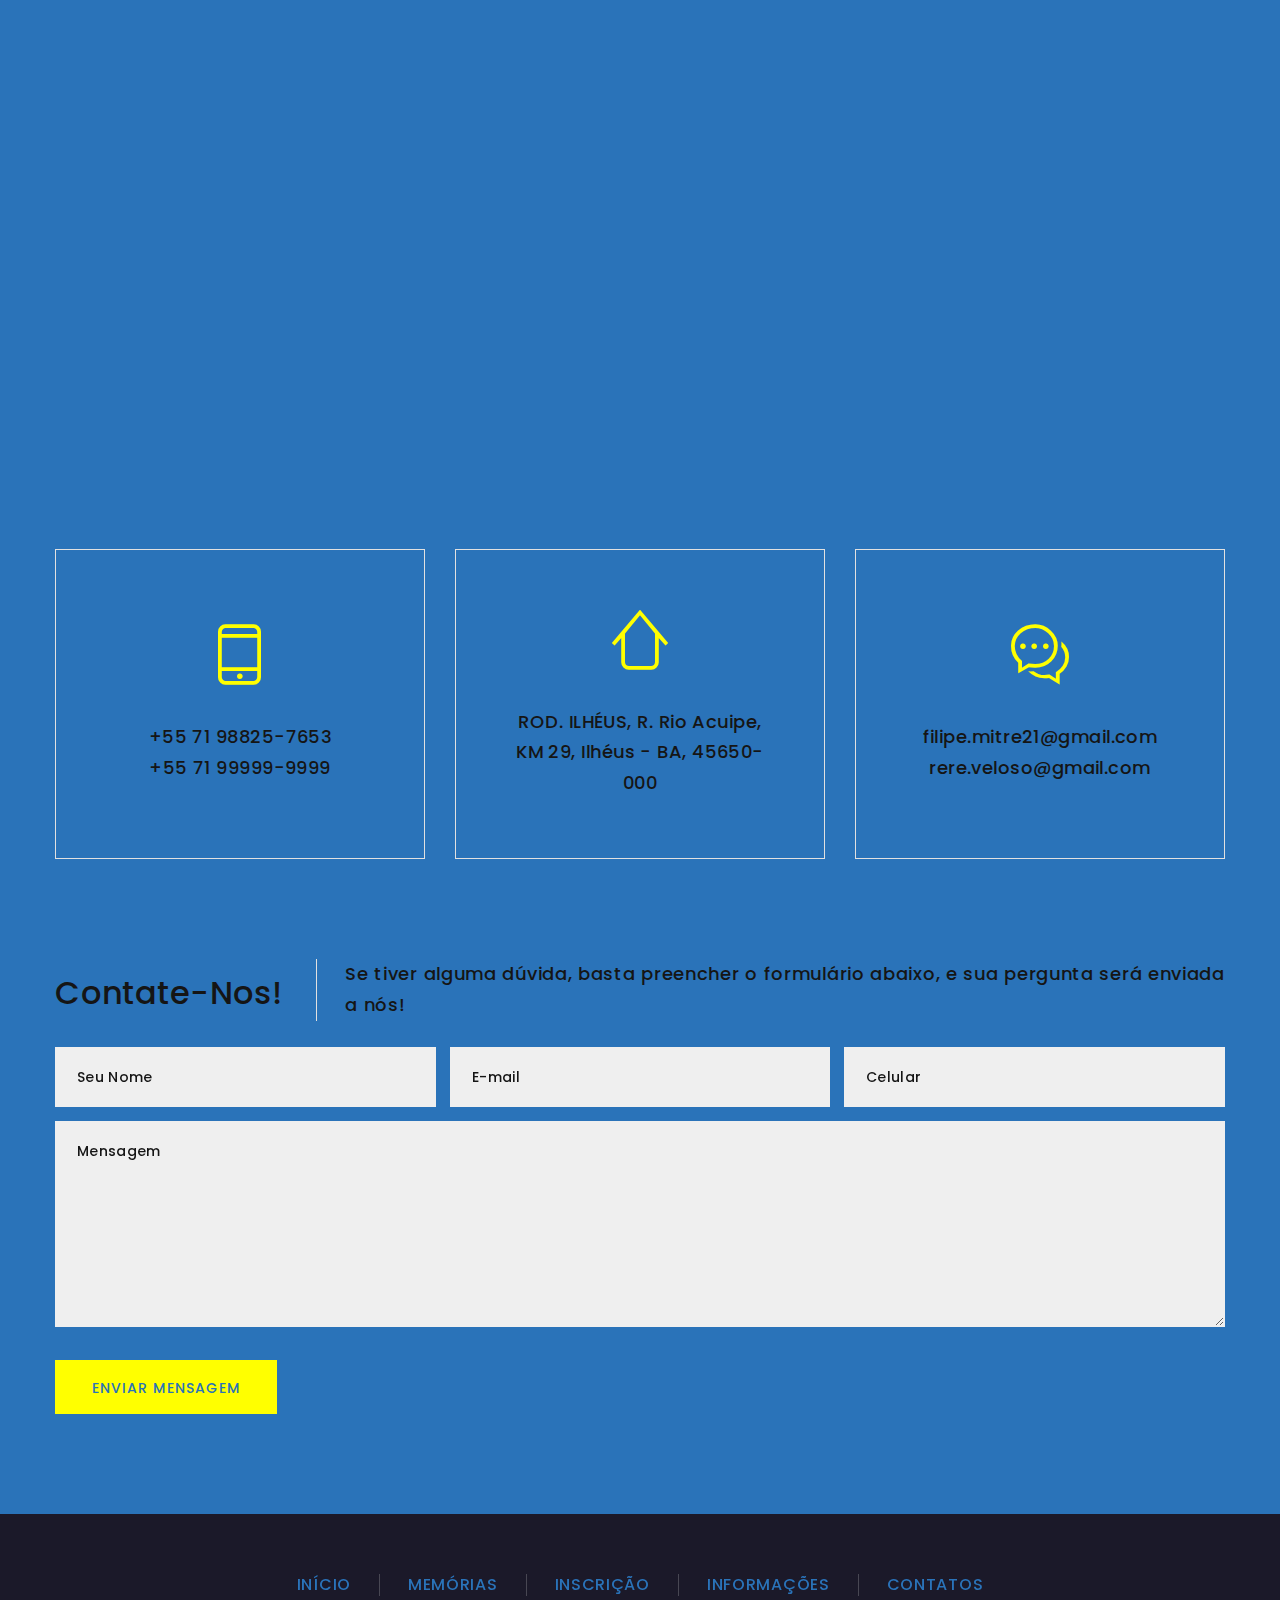
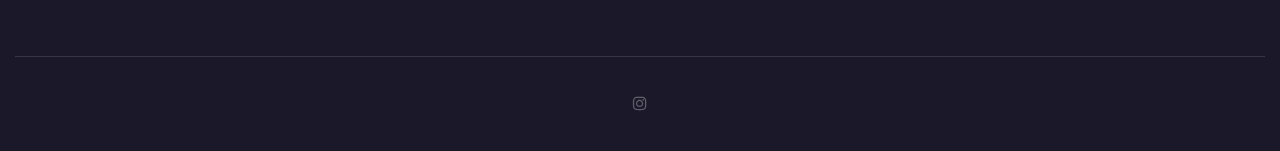
==== commit a7311d62: "Update index.html" ====
--- a/index.html
+++ b/index.html
@@ -41,14 +41,14 @@
                   <div class="rd-navbar-main-element">
                     <div class="rd-navbar-nav-wrap">
                       <!-- RD Navbar Share-->
-                      <div class="rd-navbar-share fl-bigmug-line-share27" data-rd-navbar-toggle=".rd-navbar-share-list">
+                      <!--<div class="rd-navbar-share fl-bigmug-line-share27" data-rd-navbar-toggle=".rd-navbar-share-list">
                         <ul class="list-inline rd-navbar-share-list">
                           <li class="rd-navbar-share-list-item"><<i class="fi fi-br-cross"></i></li>
                           <li class="rd-navbar-share-list-item"><a class="icon fa fa-twitter" href="#"></a></li>
                           <li class="rd-navbar-share-list-item"><a class="icon fa fa-facebook" href="https://www.facebook.com/cecreacuipe/?locale=pt_BR" target="_blank"></a></li>
                           <li class="rd-navbar-share-list-item"><a class="icon fa fa-instagram" href="https://www.instagram.com/comunhaodeverao/" target="_blank"></a></li>
                         </ul>
-                      </div>
+                      </div>-->
                       <ul class="rd-navbar-nav">
                         <li class="rd-nav-item active"><a class="rd-nav-link" href="#inicio">Início</a></li>
                         <!--<li class="rd-nav-item"><a class="rd-nav-link" href="#services">Equipe</a></li>-->
@@ -67,29 +67,29 @@
         </header>
 
         <!-- Swiper-->
-        <section class="section swiper-container swiper-slider swiper-slider-classic" data-loop="true" data-autoplay="4859" data-simulate-touch="true" data-direction="vertical" data-nav="false">
+        <section class="section swiper-container swiper-slider swiper-slider-classic" data-loop="true" data-autoplay="4859" data-simulate-touch="true" data-direction="horizontal" data-nav="false">
           <div class="swiper-wrapper text-center">
             <div class="swiper-slide" data-slide-bg="images/glr.jpg">
               <div class="swiper-slide-caption section-md">
                 <div class="container">
-                  <h1 data-caption-animate="fadeInLeft" data-caption-delay="0">Comunhão de Verão</h1>
-                  <p class="text-width-large" data-caption-animate="fadeInRight" data-caption-delay="100">O retiro de comunhão de verão realizado na praia de acuípe...</p><a class="button button-primary button-ujarak" href="#modalCta" data-toggle="modal" data-caption-animate="fadeInUp" data-caption-delay="200">Saiba mais</a>
+                  <h1 data-caption-animate="fadeInLeft" data-caption-delay="0">Acuípe 2025</h1>
+                  <!--<p class="text-width-large" data-caption-animate="fadeInRight" data-caption-delay="100">O retiro mais aguardado do ano...</p><a class="button button-primary button-ujarak" href="#modalCta" data-toggle="modal" data-caption-animate="fadeInUp" data-caption-delay="200">Saiba mais</a>-->
                 </div>
               </div>
             </div>
             <div class="swiper-slide" data-slide-bg="images/corda.jpg">
               <div class="swiper-slide-caption section-md">
                 <div class="container">
-                  <h1 data-caption-animate="fadeInLeft" data-caption-delay="0">História do retiro</h1>
-                  <p class="text-width-large" data-caption-animate="fadeInRight" data-caption-delay="100">Ao longo desses 27 anos muita coisa aconteceu...</p><a class="button button-primary button-ujarak" href="#modalCta" data-toggle="modal" data-caption-animate="fadeInUp" data-caption-delay="200">Saiba mais</a>
+                  <h1 data-caption-animate="fadeInLeft" data-caption-delay="0">Acuípe 2025</h1>
+                  <!--<p class="text-width-large" data-caption-animate="fadeInRight" data-caption-delay="100">Ao longo desses 27 anos muita coisa aconteceu...</p><a class="button button-primary button-ujarak" href="#modalCta" data-toggle="modal" data-caption-animate="fadeInUp" data-caption-delay="200">Saiba mais</a>-->
                 </div>
               </div>
             </div>
             <div class="swiper-slide" data-slide-bg="images/time.jpg">
               <div class="swiper-slide-caption section-md">
                 <div class="container">
-                  <h1 data-caption-animate="fadeInLeft" data-caption-delay="0">Qualquer dúvida</h1>
-                  <p class="text-width-large" data-caption-animate="fadeInRight" data-caption-delay="100">pergunta ao tio Gera...</p><a class="button button-primary button-ujarak" href="#modalCta" data-toggle="modal" data-caption-animate="fadeInUp" data-caption-delay="200">Saiba mais</a>
+                  <h1 data-caption-animate="fadeInLeft" data-caption-delay="0">Acuípe 2025</h1>
+                  <!--<p class="text-width-large" data-caption-animate="fadeInRight" data-caption-delay="100">pergunta ao tio Gera...</p><a class="button button-primary button-ujarak" href="#modalCta" data-toggle="modal" data-caption-animate="fadeInUp" data-caption-delay="200">Saiba mais</a>-->
                 </div>
               </div>
             </div>
@@ -185,105 +185,105 @@
             <div class="col-sm-6 col-lg-4 col-xxl-3 isotope-item wow fadeInRight" data-filter="Type 4">
               <!-- Thumbnail Classic-->
               <article class="thumbnail thumbnail-classic thumbnail-md">
-                <div class="thumbnail-classic-figure"><img src="images/1.png" alt="" width="420" height="350"/>
-                </div>
-                <div class="thumbnail-classic-caption">
-                  <div class="thumbnail-classic-title-wrap"><a class="icon fl-bigmug-line-zoom60" href="images/grid-gallery-1-1200x800-original.jpg" data-lightgallery="item"><img src="images/2.png" alt="" width="420" height="350"/></a>
+                <div class="thumbnail-classic-figure"><img src="images/ultimos retiros/1.png" alt="" width="420" height="350"/>
+                </div>
+                <!--<div class="thumbnail-classic-caption">
+                  <div class="thumbnail-classic-title-wrap"><a class="icon fl-bigmug-line-zoom60" href="images/grid-gallery-1-1200x800-original.jpg" data-lightgallery="item"><img src="images/fullwidth-gallery-1-420x350.jpg" alt="" width="420" height="350"/></a>
                     <h5 class="thumbnail-classic-title"><a href="#">FinStep</a></h5>
                   </div>
                   <p class="thumbnail-classic-text">We work hard on every app to deliver top-notch features with great UI that you won’t find anywhere else.</p>
-                </div>
+                </div>-->
               </article>
             </div>
             <div class="col-sm-6 col-lg-4 col-xxl-3 isotope-item wow fadeInRight" data-filter="Type 1" data-wow-delay=".1s">
               <!-- Thumbnail Classic-->
               <article class="thumbnail thumbnail-classic thumbnail-md">
-                <div class="thumbnail-classic-figure"><img src="images/2.png" alt="" width="420" height="350"/>
-                </div>
-                <div class="thumbnail-classic-caption">
+                <div class="thumbnail-classic-figure"><img src="images/ultimos retiros/2.png"/>
+                </div>
+                <!--<div class="thumbnail-classic-caption">
                   <div class="thumbnail-classic-title-wrap"><a class="icon fl-bigmug-line-zoom60" href="images/grid-gallery-2-1200x800-original.jpg" data-lightgallery="item"><img src="images/fullwidth-gallery-2-420x350.jpg" alt="" width="420" height="350"/></a>
                     <h5 class="thumbnail-classic-title"><a href="#">Mobile Finance</a></h5>
                   </div>
                   <p class="thumbnail-classic-text">We work hard on every app to deliver top-notch features with great UI that you won’t find anywhere else.</p>
-                </div>
+                </div>-->
               </article>
             </div>
             <div class="col-sm-6 col-lg-4 col-xxl-3 isotope-item wow fadeInRight" data-filter="Type 2" data-wow-delay=".2s">
               <!-- Thumbnail Classic-->
               <article class="thumbnail thumbnail-classic thumbnail-md">
-                <div class="thumbnail-classic-figure"><img src="images/3.png" alt="" width="420" height="350"/>
-                </div>
-                <div class="thumbnail-classic-caption">
+                <div class="thumbnail-classic-figure"><img src="images/ultimos retiros/3.png"350"/>
+                </div>
+                <!--<div class="thumbnail-classic-caption">
                   <div class="thumbnail-classic-title-wrap"><a class="icon fl-bigmug-line-zoom60" href="images/grid-gallery-3-1200x800-original.jpg" data-lightgallery="item"><img src="images/fullwidth-gallery-3-420x350.jpg" alt="" width="420" height="350"/></a>
                     <h5 class="thumbnail-classic-title"><a href="#">Q-Manage</a></h5>
                   </div>
                   <p class="thumbnail-classic-text">We work hard on every app to deliver top-notch features with great UI that you won’t find anywhere else.</p>
-                </div>
+                </div>-->
               </article>
             </div>
             <div class="col-sm-6 col-lg-4 col-xxl-3 isotope-item wow fadeInRight" data-filter="Type 3" data-wow-delay=".3s">
               <!-- Thumbnail Classic-->
               <article class="thumbnail thumbnail-classic thumbnail-md">
-                <div class="thumbnail-classic-figure"><img src="images/4.png" alt="" width="420" height="350"/>
-                </div>
-                <div class="thumbnail-classic-caption">
+                <div class="thumbnail-classic-figure"><img src="images/ultimos retiros/4.png"/>
+                </div>
+                <!--<div class="thumbnail-classic-caption">
                   <div class="thumbnail-classic-title-wrap"><a class="icon fl-bigmug-line-zoom60" href="images/grid-gallery-4-1200x800-original.jpg" data-lightgallery="item"><img src="images/fullwidth-gallery-4-420x350.jpg" alt="" width="420" height="350"/></a>
                     <h5 class="thumbnail-classic-title"><a href="#">WeatherCast</a></h5>
                   </div>
                   <p class="thumbnail-classic-text">We work hard on every app to deliver top-notch features with great UI that you won’t find anywhere else.</p>
-                </div>
+                </div>-->
               </article>
             </div>
             <div class="col-sm-6 col-lg-4 col-xxl-3 isotope-item wow fadeInLeft" data-filter="Type 3">
               <!-- Thumbnail Classic-->
               <article class="thumbnail thumbnail-classic thumbnail-md">
-                <div class="thumbnail-classic-figure"><img src="images/5.png" alt="" width="420" height="350"/>
-                </div>
-                <div class="thumbnail-classic-caption">
+                <div class="thumbnail-classic-figure"><img src="images/ultimos retiros/5.png"/>
+                </div>
+                <!--<div class="thumbnail-classic-caption">
                   <div class="thumbnail-classic-title-wrap"><a class="icon fl-bigmug-line-zoom60" href="images/grid-gallery-5-1200x800-original.jpg" data-lightgallery="item"><img src="images/fullwidth-gallery-5-420x350.jpg" alt="" width="420" height="350"/></a>
                     <h5 class="thumbnail-classic-title"><a href="#">Home Calendar</a></h5>
                   </div>
                   <p class="thumbnail-classic-text">We work hard on every app to deliver top-notch features with great UI that you won’t find anywhere else.</p>
-                </div>
+                </div>-->
               </article>
             </div>
             <div class="col-sm-6 col-lg-4 col-xxl-3 isotope-item wow fadeInLeft" data-filter="Type 1" data-wow-delay=".1s">
               <!-- Thumbnail Classic-->
               <article class="thumbnail thumbnail-classic thumbnail-md">
-                <div class="thumbnail-classic-figure"><img src="images/6.png" alt="" width="420" height="350"/>
-                </div>
-                <div class="thumbnail-classic-caption">
+                <div class="thumbnail-classic-figure"><img src="images/ultimos retiros/6.png"/>
+                </div>
+                <!--<div class="thumbnail-classic-caption">
                   <div class="thumbnail-classic-title-wrap"><a class="icon fl-bigmug-line-zoom60" href="images/grid-gallery-6-1200x800-original.jpg" data-lightgallery="item"><img src="images/fullwidth-gallery-6-420x350.jpg" alt="" width="420" height="350"/></a>
                     <h5 class="thumbnail-classic-title"><a href="#">MPlanner</a></h5>
                   </div>
                   <p class="thumbnail-classic-text">We work hard on every app to deliver top-notch features with great UI that you won’t find anywhere else.</p>
-                </div>
+                </div>-->
               </article>
             </div>
             <div class="col-sm-6 col-lg-4 col-xxl-3 isotope-item wow fadeInLeft" data-filter="Type 2" data-wow-delay=".2s">
               <!-- Thumbnail Classic-->
               <article class="thumbnail thumbnail-classic thumbnail-md">
-                <div class="thumbnail-classic-figure"><img src="images/7.png" alt="" width="420" height="350"/>
-                </div>
-                <div class="thumbnail-classic-caption">
+                <div class="thumbnail-classic-figure"><img src="images/ultimos retiros/7.png"/>
+                </div>
+                <!--<div class="thumbnail-classic-caption">
                   <div class="thumbnail-classic-title-wrap"><a class="icon fl-bigmug-line-zoom60" href="images/grid-gallery-7-1200x800-original.jpg" data-lightgallery="item"><img src="images/fullwidth-gallery-7-420x350.jpg" alt="" width="420" height="350"/></a>
                     <h5 class="thumbnail-classic-title"><a href="#">Alice Messenger</a></h5>
                   </div>
                   <p class="thumbnail-classic-text">We work hard on every app to deliver top-notch features with great UI that you won’t find anywhere else.</p>
-                </div>
+                </div>-->
               </article>
             </div>
             <div class="col-sm-6 col-lg-4 col-xxl-3 isotope-item wow fadeInLeft" data-filter="Type 3" data-wow-delay=".3s">
               <!-- Thumbnail Classic-->
               <article class="thumbnail thumbnail-classic thumbnail-md">
-                <div class="thumbnail-classic-figure"><img src="images/10.png" alt="" width="420" height="350"/>
-                </div>
-                <div class="thumbnail-classic-caption">
+                <div class="thumbnail-classic-figure"><img src="images/ultimos retiros/10.png"/>
+                </div>
+                <!--<div class="thumbnail-classic-caption">
                   <div class="thumbnail-classic-title-wrap"><a class="icon fl-bigmug-line-zoom60" href="images/grid-gallery-8-1200x800-original.jpg" data-lightgallery="item"><img src="images/fullwidth-gallery-8-420x350.jpg" alt="" width="420" height="350"/></a>
                     <h5 class="thumbnail-classic-title"><a href="#">WiseMoney</a></h5>
                   </div>
                   <p class="thumbnail-classic-text">We work hard on every app to deliver top-notch features with great UI that you won’t find anywhere else.</p>
-                </div>
+                </div>-->
               </article>
             </div>
           </div>
@@ -313,23 +313,23 @@
                 </div>
                 <div class="col-9 col-sm-6">
                   <div class="counter-amy">
-                    <div class="counter-amy-number"><span class="symbol">+</span><span class="counter">17</span>
-                    </div>
-                    <h6 class="counter-amy-title">cidades</h6>
+                    <div class="counter-amy-number"><span class="symbol"></span><span class="counter">15</span>
+                    </div>
+                    <h6 class="counter-amy-title">músicas</h6>
                   </div>
                 </div>
                 <div class="col-9 col-sm-6">
                   <div class="counter-amy">
-                    <div class="counter-amy-number"><span class="symbol"></span><span class="counter">350</span>
+                    <div class="counter-amy-number"><span class="symbol"></span><span class="counter">30</span>
                     </div>
                     <h6 class="counter-amy-title">pessoas</h6>
                   </div>
                 </div>
                 <div class="col-9 col-sm-6">
                   <div class="counter-amy">
-                    <div class="counter-amy-number"><span class="symbol"></span><span class="counter">1</span>
-                    </div>
-                    <h6 class="counter-amy-title">Só voz</h6>
+                    <div class="counter-amy-number"><span class="symbol"></span><span class="counter">17</span>
+                    </div>
+                    <h6 class="counter-amy-title">cidades</h6>
                   </div>
                 </div>
               </div>
@@ -464,8 +464,8 @@
                 <div class="unit unit-spacing-md align-items-center">
                   <!--<div class="unit-left"><a class="quote-modern-figure" href="#"><img class="img-circles" src="images/user-12-75x75.jpg" alt="" width="75" height="75"/></a></div>-->
                   <div class="unit-body">
-                    <h4 class="quote-modern-cite"><a href="#">Diária e Day Use</a></h4>
-                    <p class="quote-modern-status">Qual é a diferença entre diária e Day Use?</p>
+                    <h4 class="quote-modern-cite"><a href="#">Diária e Day-use</a></h4>
+                    <p class="quote-modern-status">Qual a diferença entre diária e day-use?</p>
                   </div>
                 </div>
                 <div class="quote-modern-text">
@@ -630,7 +630,7 @@
                   <div class="box-contacts-icon fl-bigmug-line-chat55"></div>
                   <div class="box-contacts-decor"></div>
                   <p class="box-contacts-link"><a href="mailto:filipe.mitre21@gmail.com" target="_blank">filipe.mitre21@gmail.com</a></p>
-                  <p class="box-contacts-link"><a href="mailto:#">info@demolink.org</a></p>
+                  <p class="box-contacts-link"><a href="mailto:rere.veloso@gmail.com">rere.veloso@gmail.com</a></p>
                 </div>
               </article>
             </div>
@@ -712,9 +712,6 @@
                 <div class="col-sm-6 col-md-4 text-sm-right text-md-center">
                   <div>
                     <ul class="list-inline list-inline-sm footer-social-list-2">
-                      <li><a class="icon fa fa-facebook" href="#"></a></li>
-                      <li><a class="icon fa fa-twitter" href="#"></a></li>
-                      <li><a class="icon fa fa-google-plus" href="#"></a></li>
                       <li><a class="icon fa fa-instagram" href="https://www.instagram.com/comunhaodeverao/" target="_blank"></a></li>
                     </ul>
                   </div>
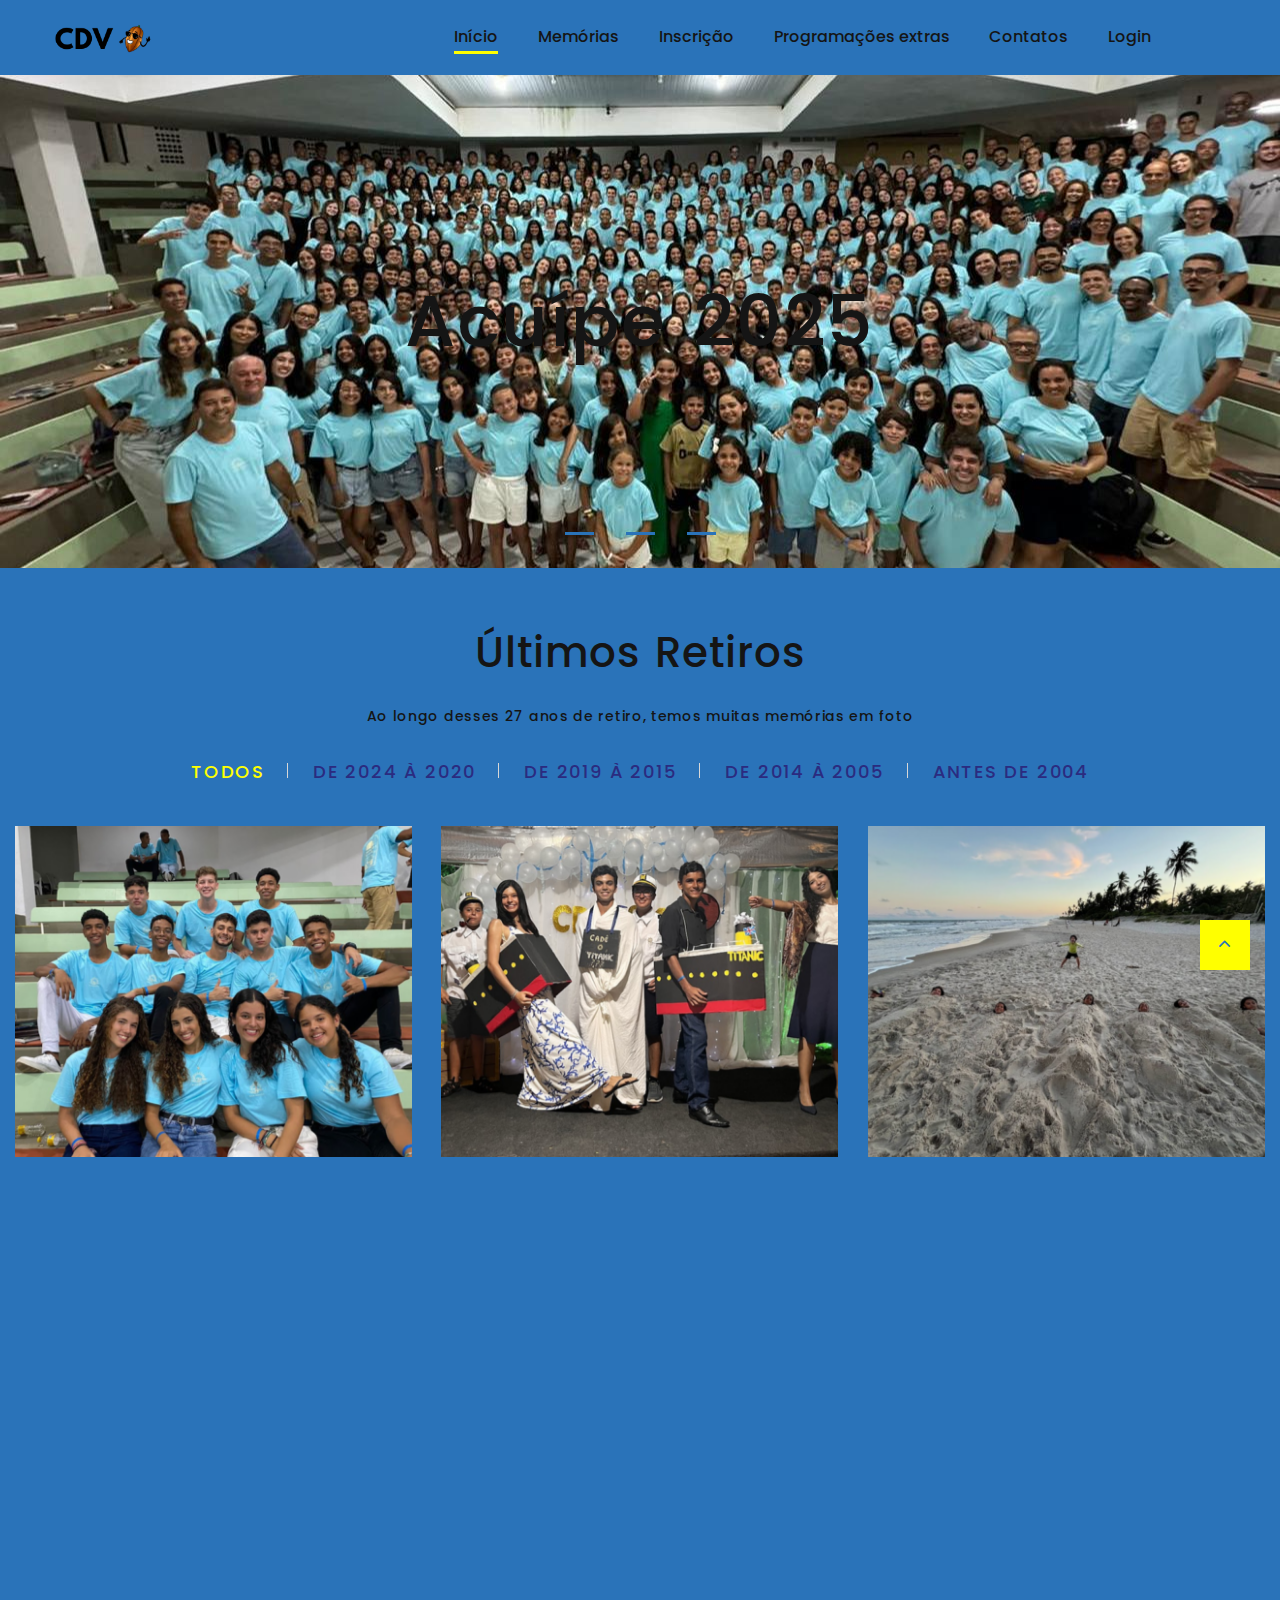
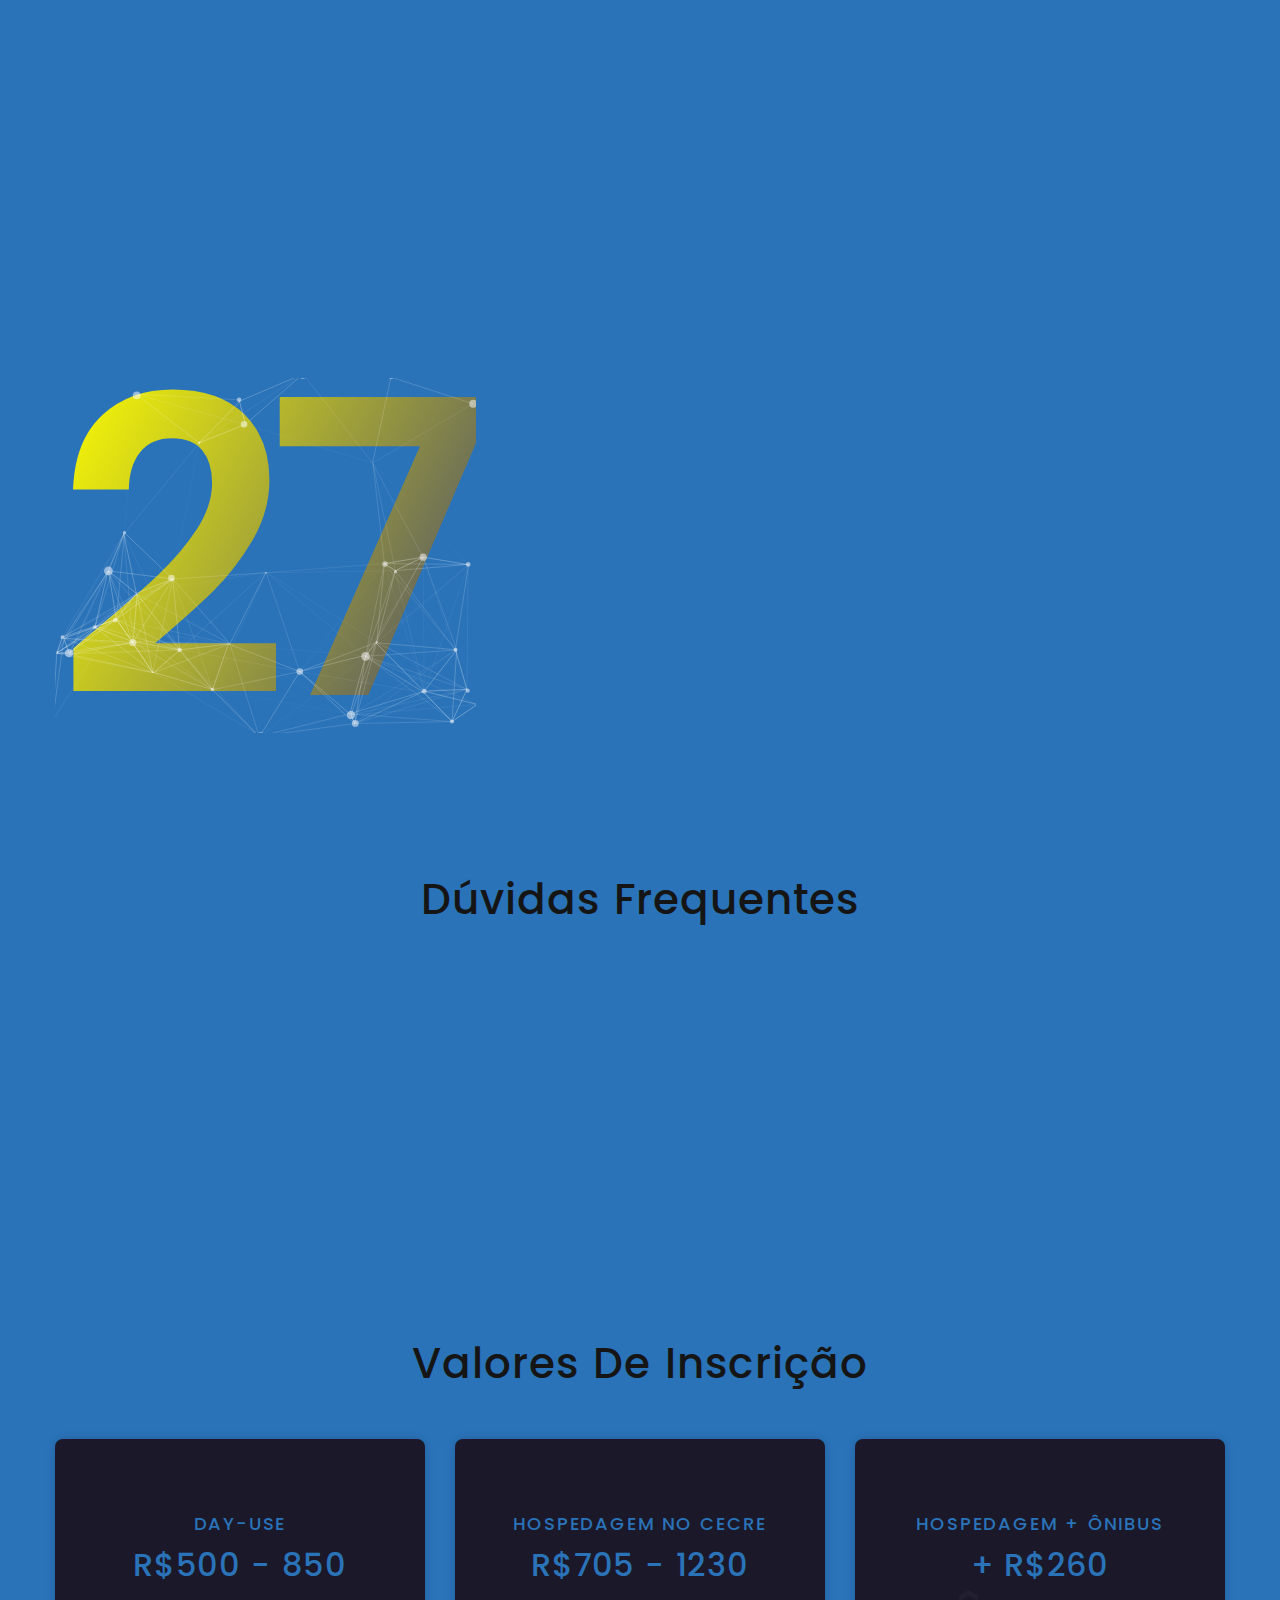
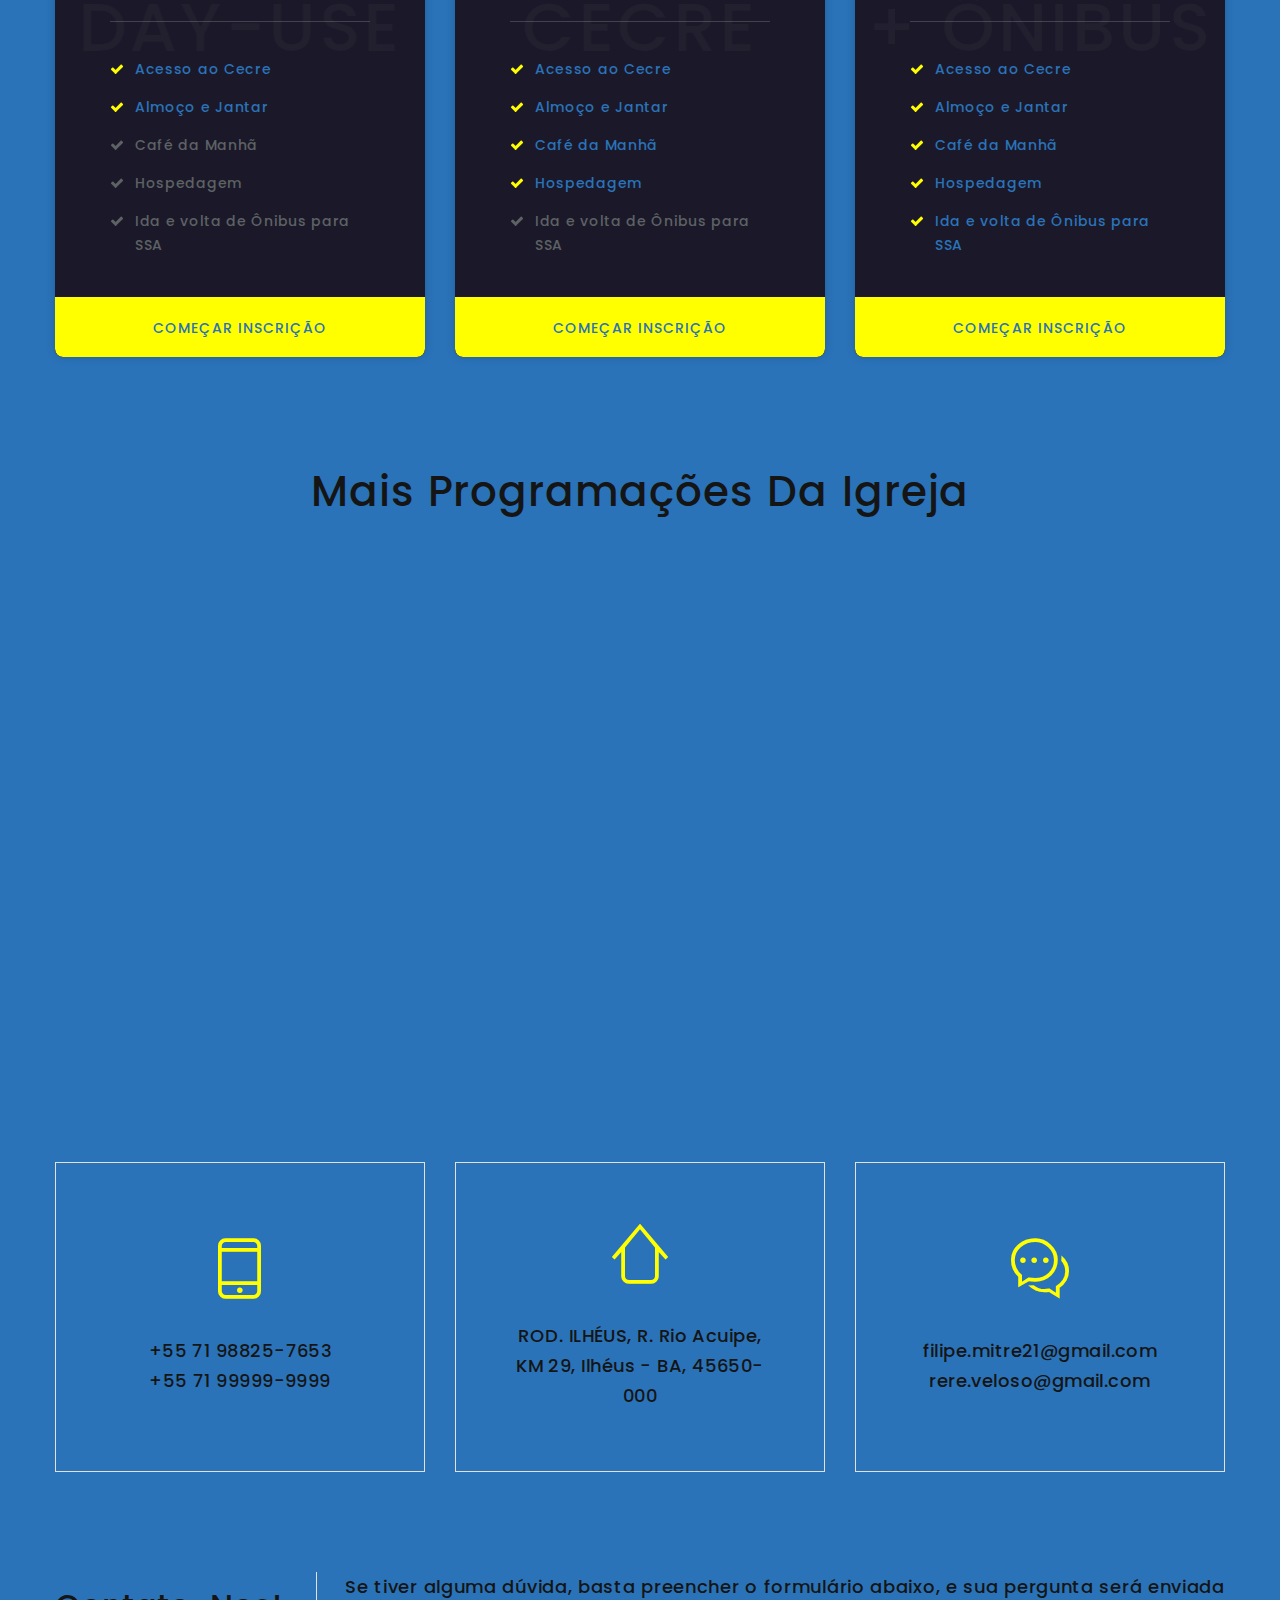
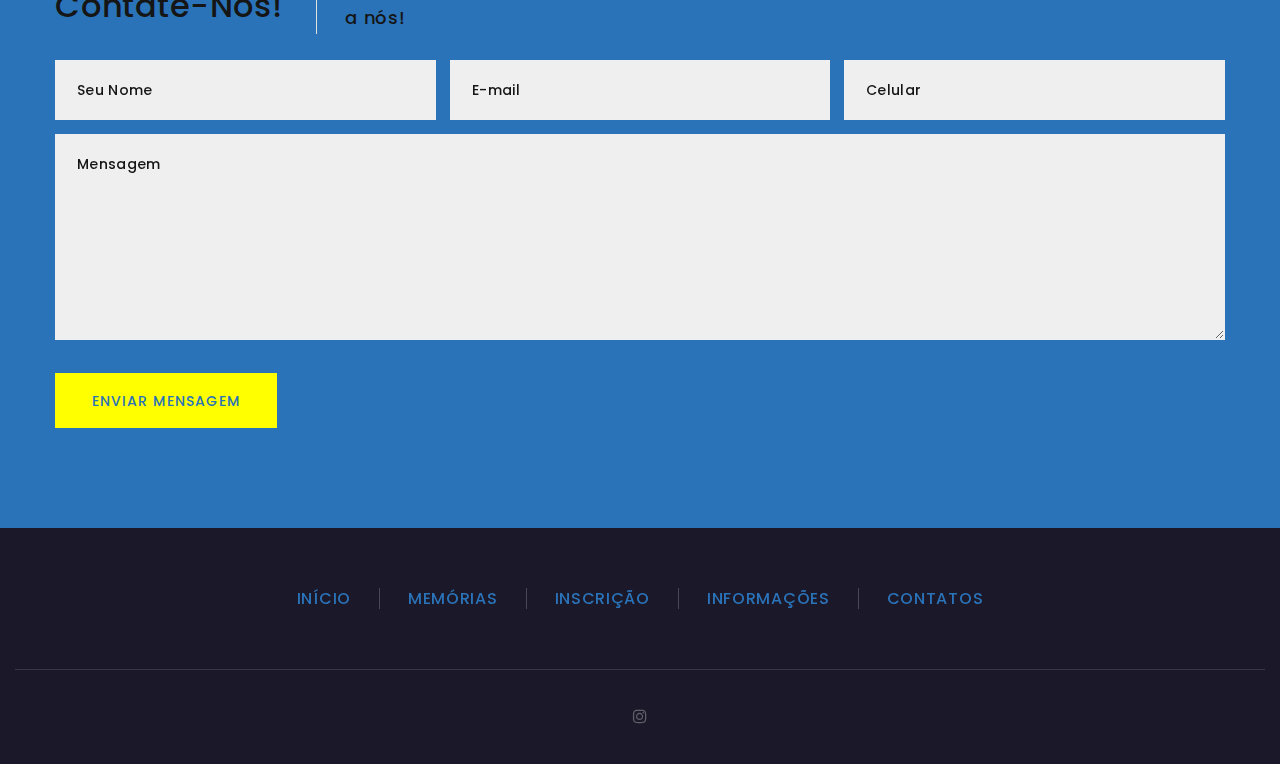
==== commit 2b656873: "Update index.html" ====
--- a/index.html
+++ b/index.html
@@ -185,7 +185,7 @@
             <div class="col-sm-6 col-lg-4 col-xxl-3 isotope-item wow fadeInRight" data-filter="Type 4">
               <!-- Thumbnail Classic-->
               <article class="thumbnail thumbnail-classic thumbnail-md">
-                <div class="thumbnail-classic-figure"><img src="images/ultimos retiros/1.png" alt="" width="420" height="350"/>
+                <div class="thumbnail-classic-figure"><img src="images/1.png" alt="" width="420" height="350"/>
                 </div>
                 <!--<div class="thumbnail-classic-caption">
                   <div class="thumbnail-classic-title-wrap"><a class="icon fl-bigmug-line-zoom60" href="images/grid-gallery-1-1200x800-original.jpg" data-lightgallery="item"><img src="images/fullwidth-gallery-1-420x350.jpg" alt="" width="420" height="350"/></a>
@@ -198,7 +198,7 @@
             <div class="col-sm-6 col-lg-4 col-xxl-3 isotope-item wow fadeInRight" data-filter="Type 1" data-wow-delay=".1s">
               <!-- Thumbnail Classic-->
               <article class="thumbnail thumbnail-classic thumbnail-md">
-                <div class="thumbnail-classic-figure"><img src="images/ultimos retiros/2.png"/>
+                <div class="thumbnail-classic-figure"><img src="images/2.png"/>
                 </div>
                 <!--<div class="thumbnail-classic-caption">
                   <div class="thumbnail-classic-title-wrap"><a class="icon fl-bigmug-line-zoom60" href="images/grid-gallery-2-1200x800-original.jpg" data-lightgallery="item"><img src="images/fullwidth-gallery-2-420x350.jpg" alt="" width="420" height="350"/></a>
@@ -211,7 +211,7 @@
             <div class="col-sm-6 col-lg-4 col-xxl-3 isotope-item wow fadeInRight" data-filter="Type 2" data-wow-delay=".2s">
               <!-- Thumbnail Classic-->
               <article class="thumbnail thumbnail-classic thumbnail-md">
-                <div class="thumbnail-classic-figure"><img src="images/ultimos retiros/3.png"350"/>
+                <div class="thumbnail-classic-figure"><img src="images/3.png"350"/>
                 </div>
                 <!--<div class="thumbnail-classic-caption">
                   <div class="thumbnail-classic-title-wrap"><a class="icon fl-bigmug-line-zoom60" href="images/grid-gallery-3-1200x800-original.jpg" data-lightgallery="item"><img src="images/fullwidth-gallery-3-420x350.jpg" alt="" width="420" height="350"/></a>
@@ -224,7 +224,7 @@
             <div class="col-sm-6 col-lg-4 col-xxl-3 isotope-item wow fadeInRight" data-filter="Type 3" data-wow-delay=".3s">
               <!-- Thumbnail Classic-->
               <article class="thumbnail thumbnail-classic thumbnail-md">
-                <div class="thumbnail-classic-figure"><img src="images/ultimos retiros/4.png"/>
+                <div class="thumbnail-classic-figure"><img src="images/4.png"/>
                 </div>
                 <!--<div class="thumbnail-classic-caption">
                   <div class="thumbnail-classic-title-wrap"><a class="icon fl-bigmug-line-zoom60" href="images/grid-gallery-4-1200x800-original.jpg" data-lightgallery="item"><img src="images/fullwidth-gallery-4-420x350.jpg" alt="" width="420" height="350"/></a>
@@ -237,7 +237,7 @@
             <div class="col-sm-6 col-lg-4 col-xxl-3 isotope-item wow fadeInLeft" data-filter="Type 3">
               <!-- Thumbnail Classic-->
               <article class="thumbnail thumbnail-classic thumbnail-md">
-                <div class="thumbnail-classic-figure"><img src="images/ultimos retiros/5.png"/>
+                <div class="thumbnail-classic-figure"><img src="images/5.png"/>
                 </div>
                 <!--<div class="thumbnail-classic-caption">
                   <div class="thumbnail-classic-title-wrap"><a class="icon fl-bigmug-line-zoom60" href="images/grid-gallery-5-1200x800-original.jpg" data-lightgallery="item"><img src="images/fullwidth-gallery-5-420x350.jpg" alt="" width="420" height="350"/></a>
@@ -250,7 +250,7 @@
             <div class="col-sm-6 col-lg-4 col-xxl-3 isotope-item wow fadeInLeft" data-filter="Type 1" data-wow-delay=".1s">
               <!-- Thumbnail Classic-->
               <article class="thumbnail thumbnail-classic thumbnail-md">
-                <div class="thumbnail-classic-figure"><img src="images/ultimos retiros/6.png"/>
+                <div class="thumbnail-classic-figure"><img src="images/6.png"/>
                 </div>
                 <!--<div class="thumbnail-classic-caption">
                   <div class="thumbnail-classic-title-wrap"><a class="icon fl-bigmug-line-zoom60" href="images/grid-gallery-6-1200x800-original.jpg" data-lightgallery="item"><img src="images/fullwidth-gallery-6-420x350.jpg" alt="" width="420" height="350"/></a>
@@ -263,7 +263,7 @@
             <div class="col-sm-6 col-lg-4 col-xxl-3 isotope-item wow fadeInLeft" data-filter="Type 2" data-wow-delay=".2s">
               <!-- Thumbnail Classic-->
               <article class="thumbnail thumbnail-classic thumbnail-md">
-                <div class="thumbnail-classic-figure"><img src="images/ultimos retiros/7.png"/>
+                <div class="thumbnail-classic-figure"><img src="images/7.png"/>
                 </div>
                 <!--<div class="thumbnail-classic-caption">
                   <div class="thumbnail-classic-title-wrap"><a class="icon fl-bigmug-line-zoom60" href="images/grid-gallery-7-1200x800-original.jpg" data-lightgallery="item"><img src="images/fullwidth-gallery-7-420x350.jpg" alt="" width="420" height="350"/></a>
@@ -276,7 +276,7 @@
             <div class="col-sm-6 col-lg-4 col-xxl-3 isotope-item wow fadeInLeft" data-filter="Type 3" data-wow-delay=".3s">
               <!-- Thumbnail Classic-->
               <article class="thumbnail thumbnail-classic thumbnail-md">
-                <div class="thumbnail-classic-figure"><img src="images/ultimos retiros/10.png"/>
+                <div class="thumbnail-classic-figure"><img src="images/10.png"/>
                 </div>
                 <!--<div class="thumbnail-classic-caption">
                   <div class="thumbnail-classic-title-wrap"><a class="icon fl-bigmug-line-zoom60" href="images/grid-gallery-8-1200x800-original.jpg" data-lightgallery="item"><img src="images/fullwidth-gallery-8-420x350.jpg" alt="" width="420" height="350"/></a>
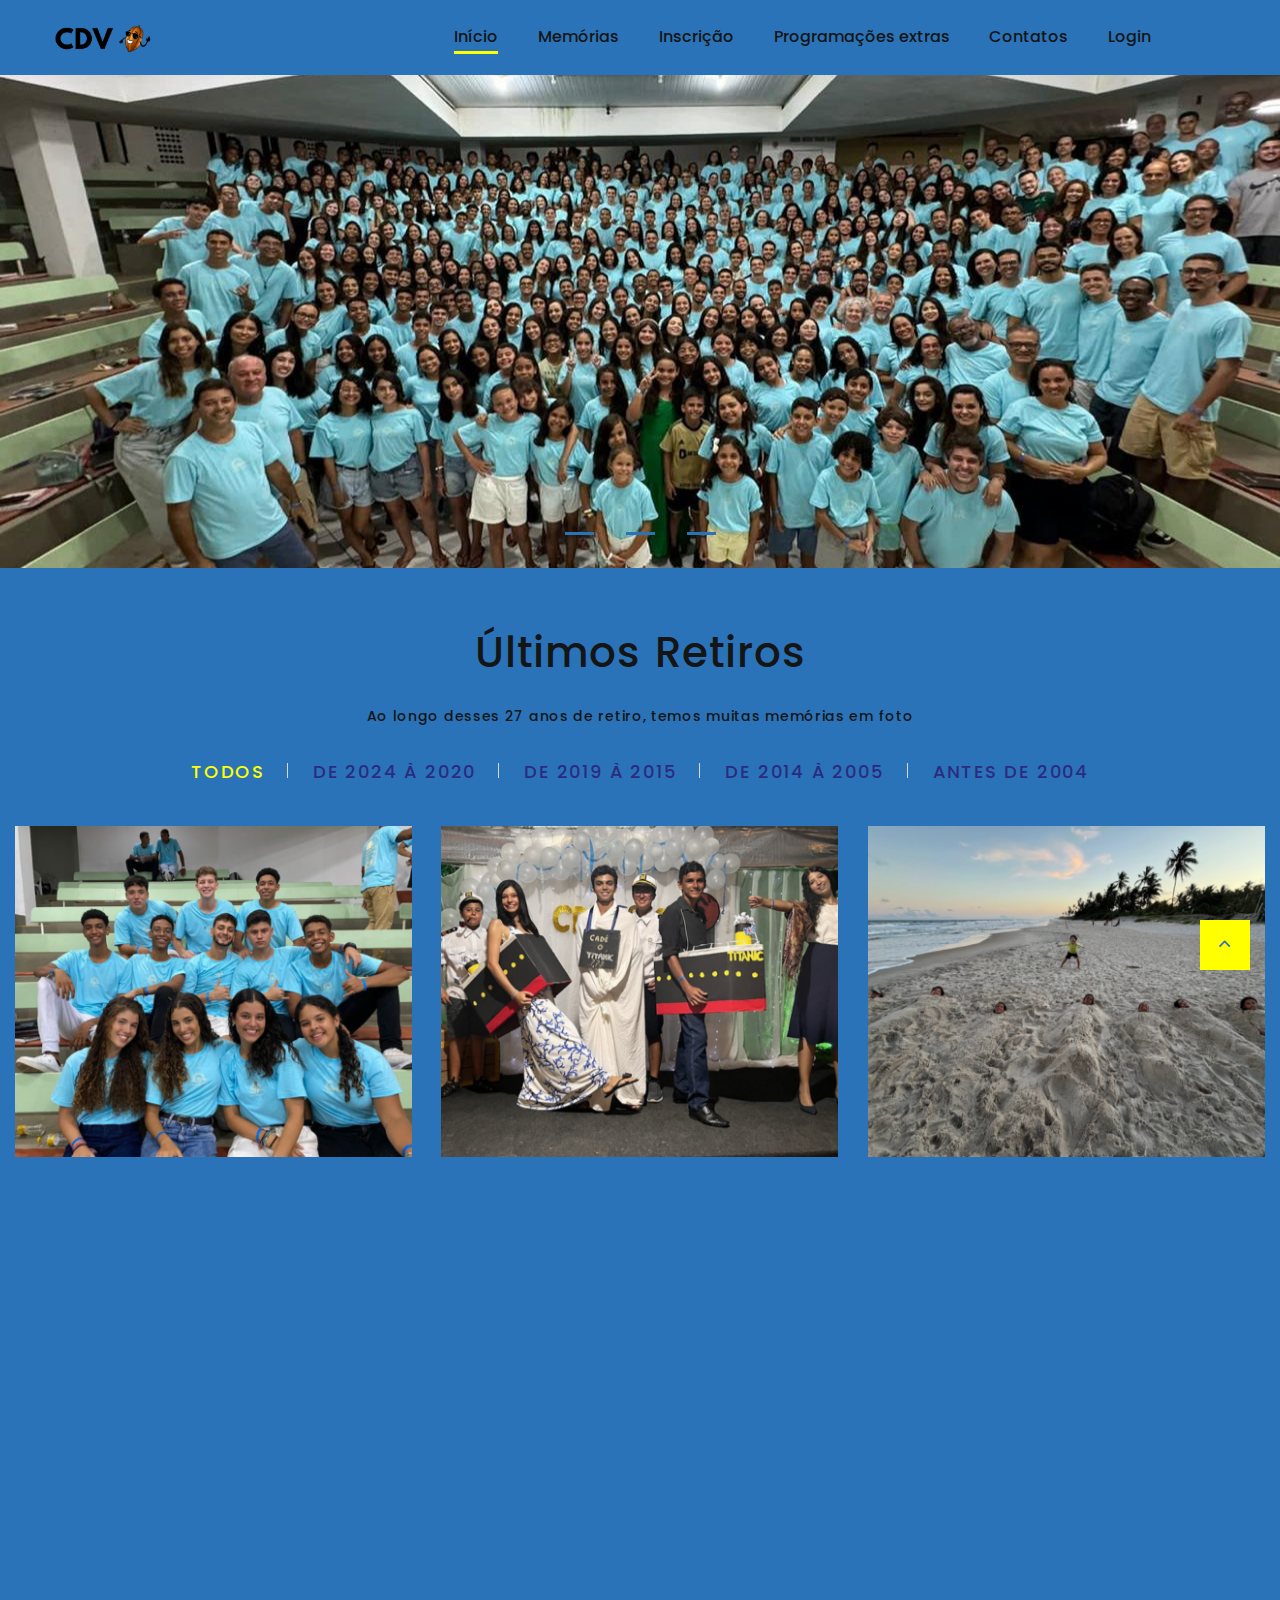
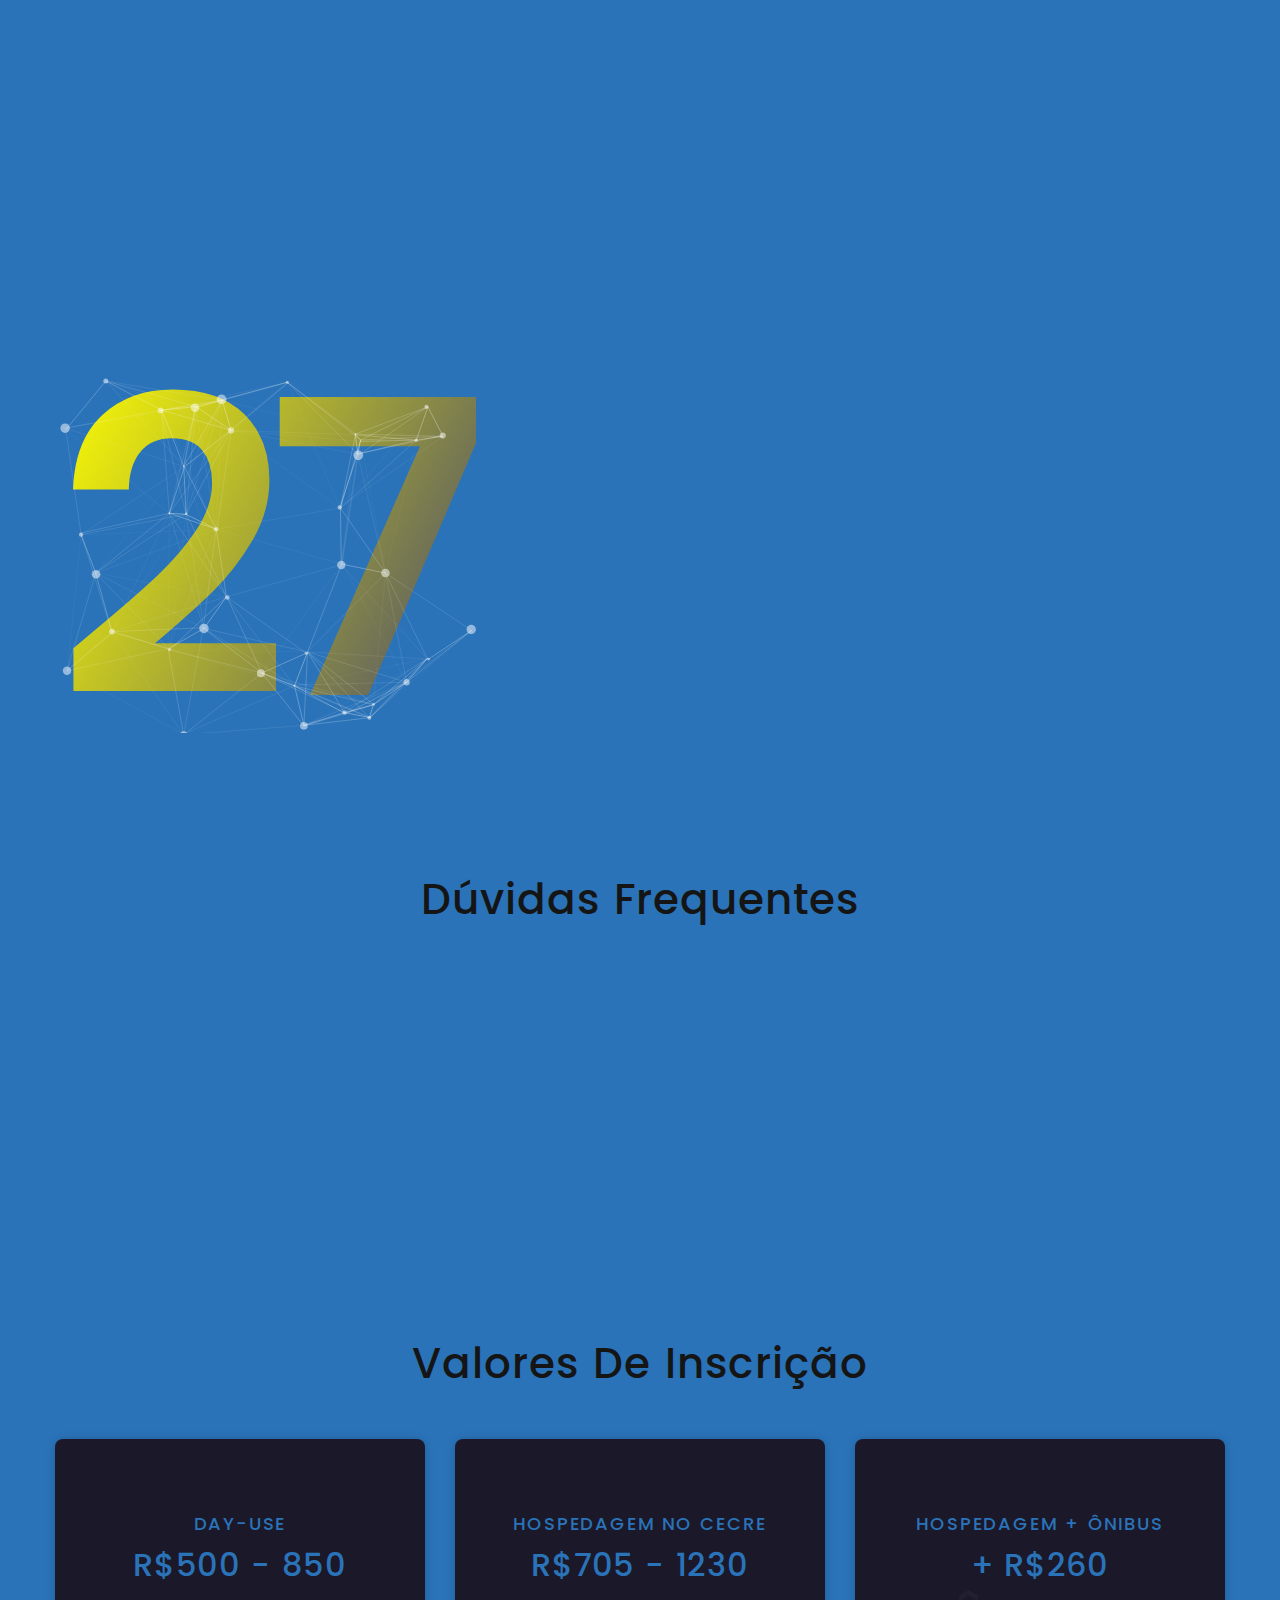
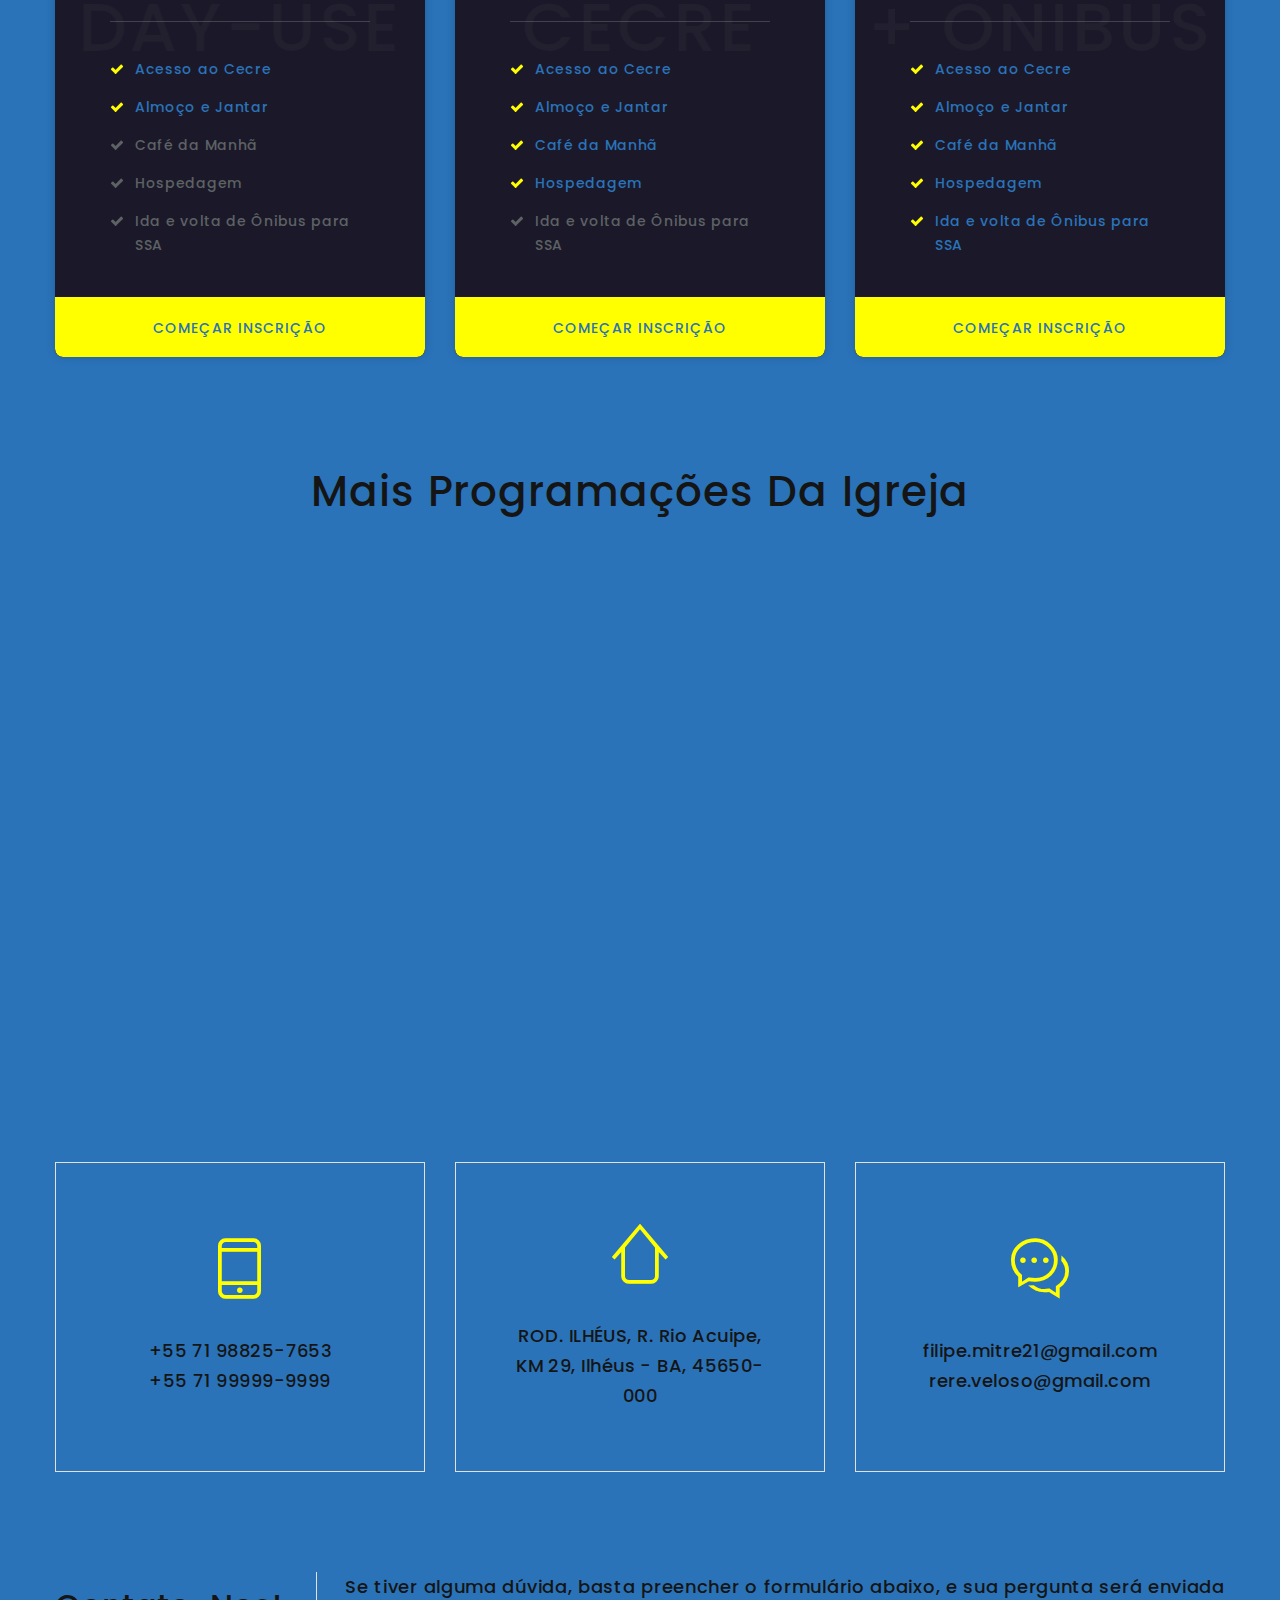
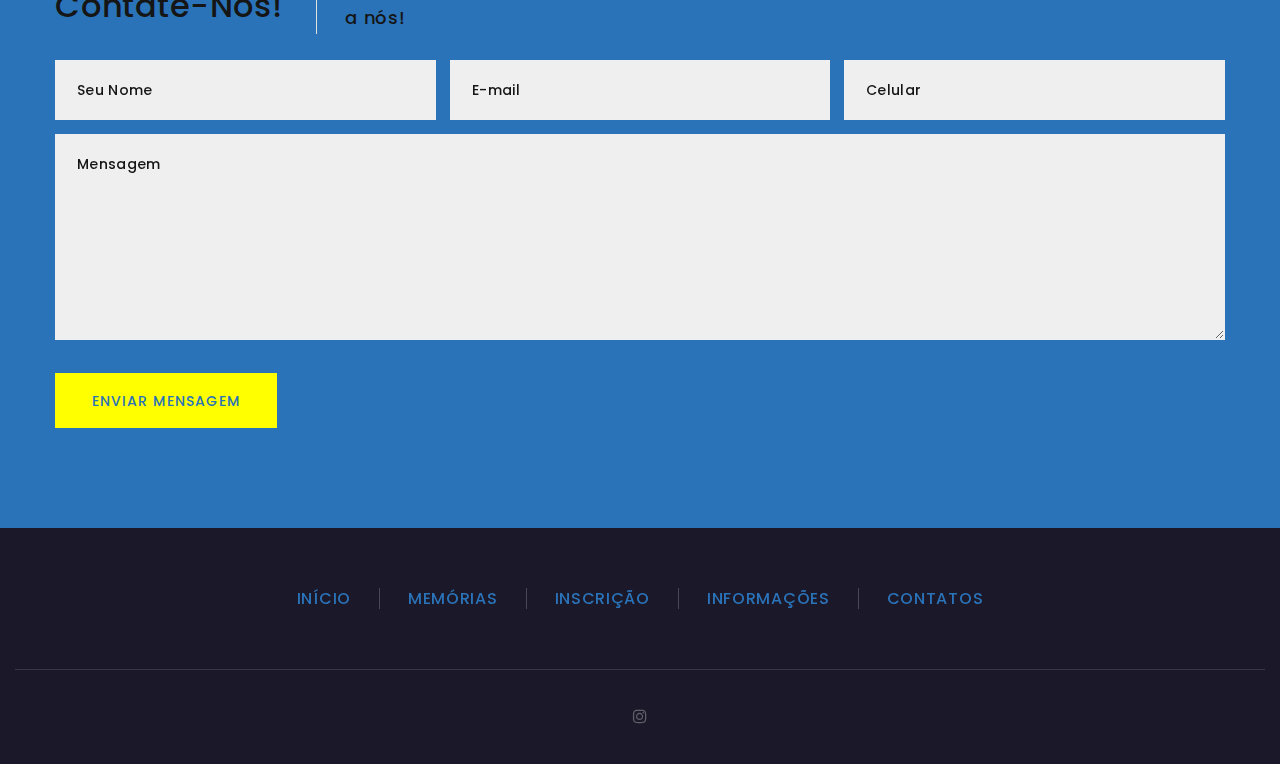
==== commit 290abfc8: "Update index.html" ====
--- a/index.html
+++ b/index.html
@@ -72,7 +72,7 @@
             <div class="swiper-slide" data-slide-bg="images/glr.jpg">
               <div class="swiper-slide-caption section-md">
                 <div class="container">
-                  <h1 data-caption-animate="fadeInLeft" data-caption-delay="0">Acuípe 2025</h1>
+                  <h1 data-caption-animate="fadeInLeft" data-caption-delay="0"></h1>
                   <!--<p class="text-width-large" data-caption-animate="fadeInRight" data-caption-delay="100">O retiro mais aguardado do ano...</p><a class="button button-primary button-ujarak" href="#modalCta" data-toggle="modal" data-caption-animate="fadeInUp" data-caption-delay="200">Saiba mais</a>-->
                 </div>
               </div>
@@ -80,7 +80,7 @@
             <div class="swiper-slide" data-slide-bg="images/corda.jpg">
               <div class="swiper-slide-caption section-md">
                 <div class="container">
-                  <h1 data-caption-animate="fadeInLeft" data-caption-delay="0">Acuípe 2025</h1>
+                  <h1 data-caption-animate="fadeInLeft" data-caption-delay="0"></h1>
                   <!--<p class="text-width-large" data-caption-animate="fadeInRight" data-caption-delay="100">Ao longo desses 27 anos muita coisa aconteceu...</p><a class="button button-primary button-ujarak" href="#modalCta" data-toggle="modal" data-caption-animate="fadeInUp" data-caption-delay="200">Saiba mais</a>-->
                 </div>
               </div>
@@ -88,7 +88,7 @@
             <div class="swiper-slide" data-slide-bg="images/time.jpg">
               <div class="swiper-slide-caption section-md">
                 <div class="container">
-                  <h1 data-caption-animate="fadeInLeft" data-caption-delay="0">Acuípe 2025</h1>
+                  <h1 data-caption-animate="fadeInLeft" data-caption-delay="0"></h1>
                   <!--<p class="text-width-large" data-caption-animate="fadeInRight" data-caption-delay="100">pergunta ao tio Gera...</p><a class="button button-primary button-ujarak" href="#modalCta" data-toggle="modal" data-caption-animate="fadeInUp" data-caption-delay="200">Saiba mais</a>-->
                 </div>
               </div>
